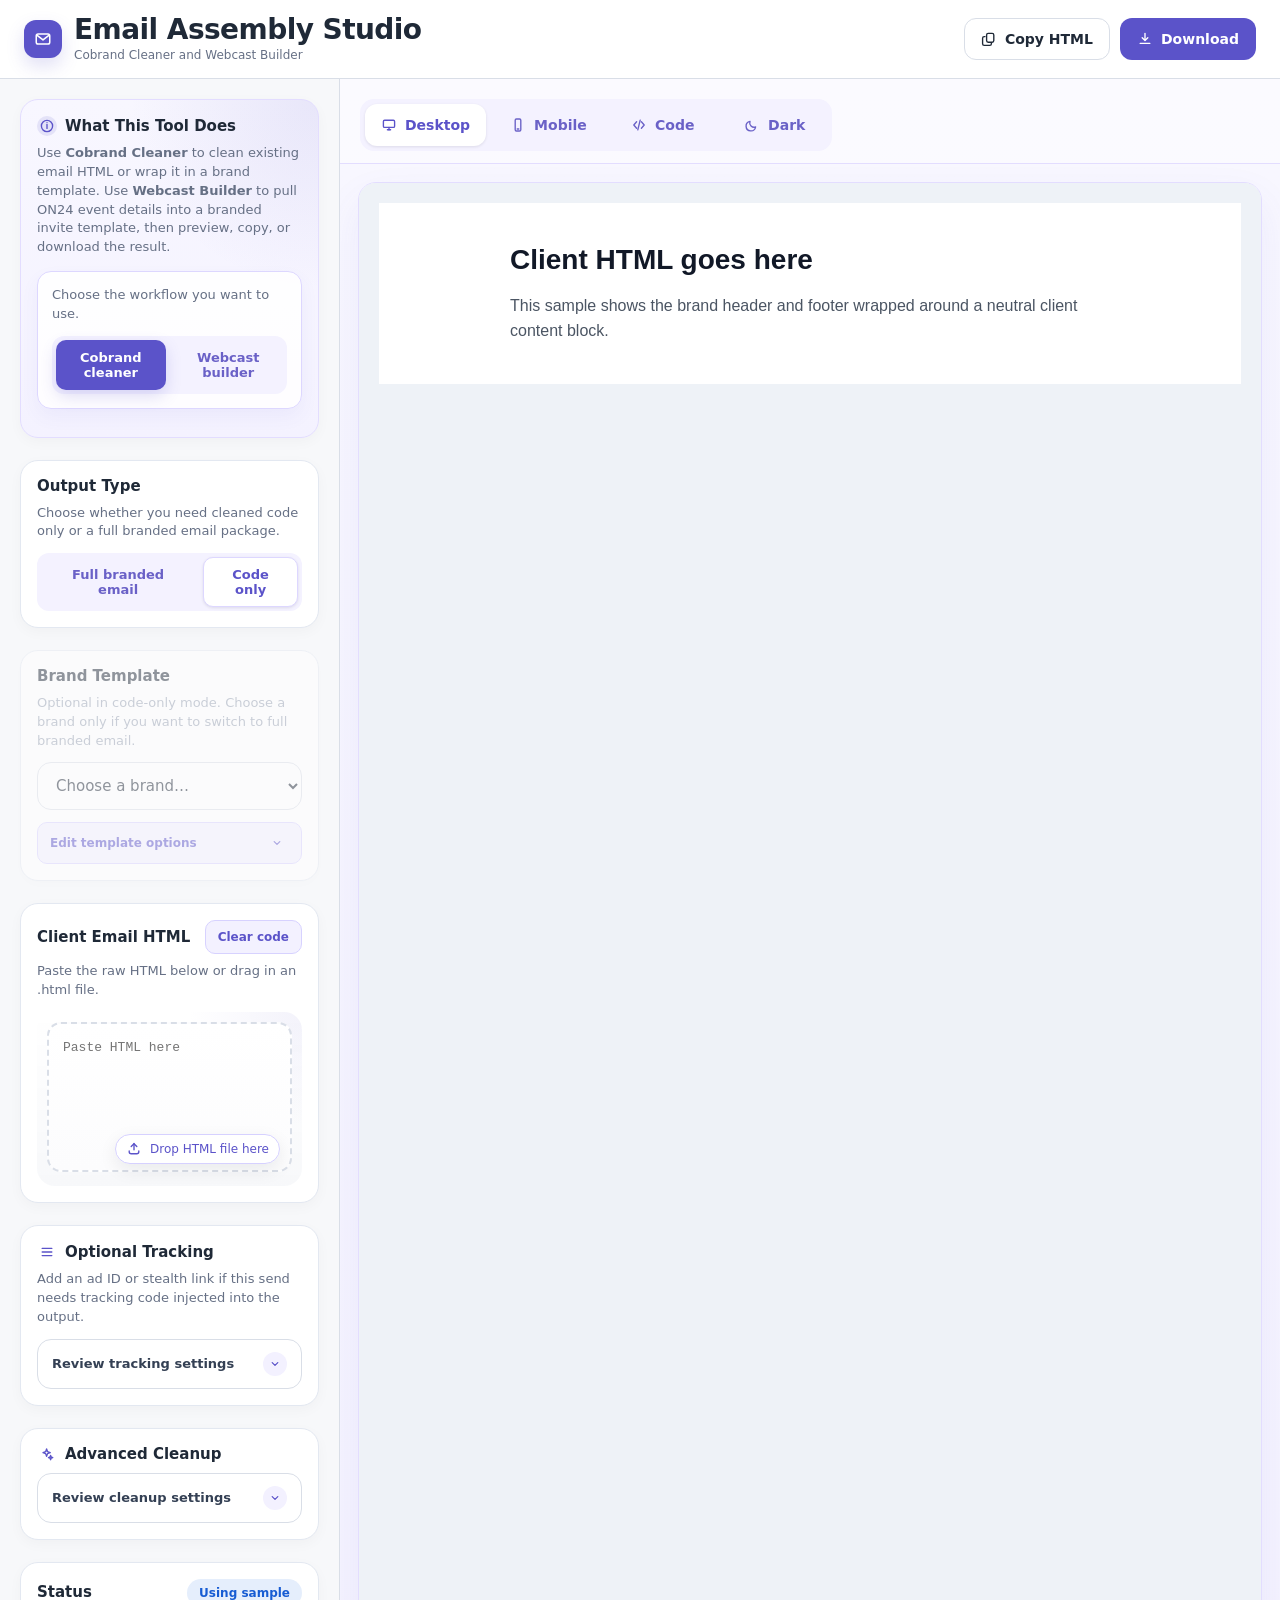
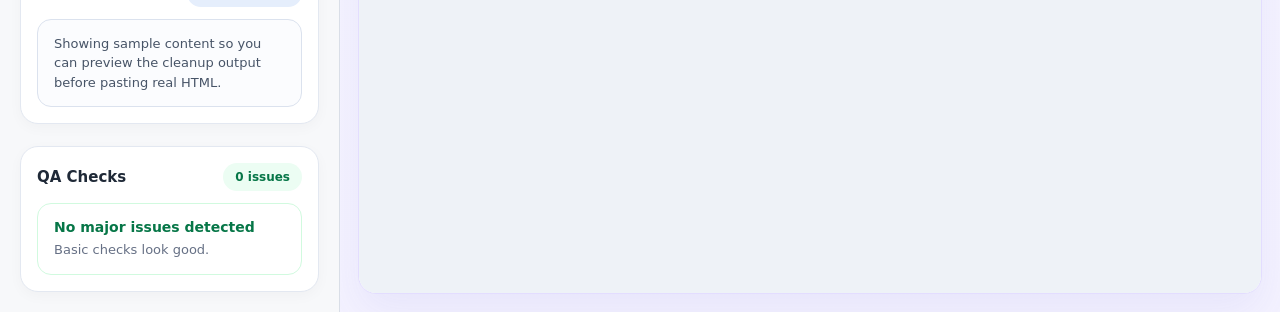
==== index.html @ d7eed2f3 "added new options for event templates and fixed some formatting issues" ====
<!DOCTYPE html>
<html lang="en">
<head>
  <meta charset="UTF-8">
  <meta name="viewport" content="width=device-width, initial-scale=1.0">
  <title>Email Assembly Studio</title>
  <link rel="stylesheet" href="styles.css">
  <script type="module" src="app.js"></script>
</head>
<body>

<div class="app">
  <header class="topbar">
    <div class="brandlockup">
      <div class="brandicon" aria-hidden="true">
        <svg viewBox="0 0 20 20" fill="none">
          <rect x="2.5" y="4.5" width="15" height="11" rx="2"></rect>
          <path d="M3.5 6l6.5 5 6.5-5"></path>
        </svg>
      </div>
      <div>
        <h1>Email Assembly Studio</h1>
        <p>Cobrand Cleaner and Webcast Builder</p>
      </div>
    </div>

    <div class="topbar-actions">
      <button id="copyBtn" class="btn ghost" type="button">
        <span class="btn-icon" aria-hidden="true">
          <svg viewBox="0 0 20 20" fill="none">
            <rect x="7" y="3" width="9" height="11" rx="2"></rect>
            <path d="M5 7H4a2 2 0 0 0-2 2v7a2 2 0 0 0 2 2h7a2 2 0 0 0 2-2v-1"></path>
          </svg>
        </span>
        <span class="btn-label">Copy HTML</span>
      </button>
      <button id="downloadBtn" class="btn primary" type="button">
        <span class="btn-icon" aria-hidden="true">
          <svg viewBox="0 0 20 20" fill="none">
            <path d="M10 3v8"></path>
            <path d="M6.5 8.5 10 12l3.5-3.5"></path>
            <path d="M4 15.5h12"></path>
          </svg>
        </span>
        <span class="btn-label">Download</span>
      </button>
    </div>
  </header>

  <main class="workspace">
    <aside class="sidebar">
<section class="sidebar-section intro-section">
  <div class="section-title intro-title">
    <span class="section-icon intro-icon" aria-hidden="true">
      <svg viewBox="0 0 20 20" fill="none">
        <circle cx="10" cy="10" r="7"></circle>
        <path d="M10 8v5"></path>
        <path d="M10 5.75h.01"></path>
      </svg>
    </span>
    <h2>What This Tool Does</h2>
  </div>
  <p>Use <strong>Cobrand Cleaner</strong> to clean existing email HTML or wrap it in a brand template. Use <strong>Webcast Builder</strong> to pull ON24 event details into a branded invite template, then preview, copy, or download the result.</p>
  <div class="workflow-panel workflow-panel-inline">
    <p>Choose the workflow you want to use.</p>
    <div class="mode-switch" id="builderModeSwitch">
      <button class="switch-btn active" data-builder-mode="cleaner" type="button">Cobrand cleaner</button>
      <button class="switch-btn" data-builder-mode="webcast" type="button">Webcast builder</button>
    </div>
  </div>
</section>

<section class="sidebar-section cleaner-only" id="outputTypeSection">
  <h2>Output Type</h2>
  <p>Choose whether you need cleaned code only or a full branded email package.</p>

<div class="mode-switch" id="outputModeSwitch">
  <button class="switch-btn" data-output-mode="full" type="button">Full branded email</button>
  <button class="switch-btn active" data-output-mode="fragment" type="button">Code only</button>
</div>
</section>

<section class="sidebar-section webcast-priority" id="brandSection">
  <h2>Brand Template</h2>
  <p id="brandHelperText">Only needed for full branded email. Pick the brand whose header and footer should wrap the client content.</p>
  <select id="brandSelect" class="select">
    <option value="">Choose a brand…</option>
  </select>

      <button id="toggleTemplateOptionsBtn" class="btn btn-subtle btn-small template-toggle" type="button" hidden aria-expanded="false">
    <span class="btn-label">Edit template options</span>
    <span class="disclosure-icon" aria-hidden="true">
      <svg viewBox="0 0 20 20" fill="none">
        <path d="m6 8 4 4 4-4"></path>
      </svg>
    </span>
  </button>

  <div id="templateControls" class="template-controls" hidden>
    <div class="section-head section-head-actions template-head">
      <p class="helper-note template-note">Optional: adjust the template background colors or hide the divider lines. These settings only affect full email mode.</p>
      <button id="resetTemplateOptionsBtn" class="btn btn-subtle btn-small" type="button">
        <span class="btn-icon" aria-hidden="true">
          <svg viewBox="0 0 20 20" fill="none">
            <path d="M16.5 10a6.5 6.5 0 1 1-1.9-4.6"></path>
            <path d="M13 2.5h3.5V6"></path>
          </svg>
        </span>
        <span class="btn-label">Reset</span>
      </button>
    </div>

    <div class="color-grid">
      <label class="field-card" for="headerBgColor">
        <span class="field-label">Header background</span>
        <span class="color-field">
          <input id="headerBgColor" class="color-input" type="color" value="#ffffff">
          <span id="headerBgValue" class="color-value">#FFFFFF</span>
        </span>
      </label>

      <label class="field-card" for="footerBgColor">
        <span class="field-label">Footer background</span>
        <span class="color-field">
          <input id="footerBgColor" class="color-input" type="color" value="#ffffff">
          <span id="footerBgValue" class="color-value">#FFFFFF</span>
        </span>
      </label>
    </div>

          <label class="toggle-card toggle-card-compact">
      <input id="toggleMatchFooterColor" type="checkbox">
      <span class="toggle-ui"></span>
      <span class="toggle-copy">
        <strong>Match Footer to Header</strong>
        <small>Uses the same background color for both areas so the template feels unified.</small>
      </span>
    </label>

    <label class="toggle-card toggle-card-compact">
      <input id="toggleShowDividers" type="checkbox" checked>
      <span class="toggle-ui"></span>
      <span class="toggle-copy">
        <strong>Show Divider Lines</strong>
        <small>Keeps the thin lines above or below the brand header and footer.</small>
      </span>
    </label>
  </div>
</section>

<section class="sidebar-section cleaner-only">
  <div class="section-head section-head-actions">
    <h2>Client Email HTML</h2>
    <button id="clearInputBtn" class="btn btn-subtle btn-small" type="button">
      <span class="btn-label">Clear code</span>
    </button>
  </div>
  <p>Paste the raw HTML below or drag in an .html file.</p>

  <div class="dropwrap" id="dropWrap">
    <textarea
      id="inputHtml"
      class="codebox inputbox"
      spellcheck="false"
      placeholder="Paste HTML here"
    ></textarea>
    <div class="dropnote" id="dropNote">
      <span class="dropnote-icon" aria-hidden="true">
        <svg viewBox="0 0 20 20" fill="none">
          <path d="M10 3v8"></path>
          <path d="M6.5 7 10 3.5 13.5 7"></path>
          <path d="M4 12.5v1A2.5 2.5 0 0 0 6.5 16h7A2.5 2.5 0 0 0 16 13.5v-1"></path>
        </svg>
      </span>
      <span>Drop HTML file here</span>
    </div>
  </div>
</section>

<section class="sidebar-section webcast-only" hidden>
  <div class="section-head section-head-actions">
    <h2>Webcast Source</h2>
  </div>
  <p>Paste an ON24 event URL and try fetch first. If browser fetch is blocked, paste the `EventServlet` JSON below instead.</p>

  <label class="stacked-field" for="webcastUrlInput">
    <span class="field-label">ON24 event URL</span>
    <input id="webcastUrlInput" class="text-input" type="url" placeholder="https://event.on24.com/wcc/r/...">
  </label>

  <div class="webcast-fetch-row">
    <button id="fetchWebcastBtn" class="btn btn-subtle btn-small" type="button">
      <span class="btn-label">Fetch</span>
    </button>
  </div>

  <details class="advanced-options">
    <summary>
      <span>Use EventServlet JSON fallback</span>
      <span class="disclosure-icon" aria-hidden="true">
        <svg viewBox="0 0 20 20" fill="none">
          <path d="m6 8 4 4 4-4"></path>
        </svg>
      </span>
    </summary>
    <p class="helper-note">Use this only if direct fetch from the ON24 URL is blocked.</p>
    <label class="stacked-field" for="webcastJsonInput">
      <span class="field-label">EventServlet JSON</span>
      <textarea id="webcastJsonInput" class="text-area" spellcheck="false" placeholder="Paste EventServlet JSON here if needed"></textarea>
    </label>
  </details>
</section>

<section class="sidebar-section webcast-only" hidden>
  <h2>Webcast Content</h2>
  <p>Fetch fills these in automatically. You can edit anything before export.</p>

  <label class="stacked-field" for="webcastEventType">
    <span class="field-label">Event label</span>
    <input id="webcastEventType" class="text-input" type="text" value="Webinar" placeholder="Webinar, On-demand, Ed Talk">
  </label>

  <label class="stacked-field" for="webcastHeadline">
    <span class="field-label">Headline</span>
    <input id="webcastHeadline" class="text-input" type="text" placeholder="Webcast headline">
  </label>

  <div class="two-up-fields">
    <label class="stacked-field" for="webcastDate">
      <span class="field-label">Date</span>
      <input id="webcastDate" class="text-input" type="text" placeholder="Wednesday, March 11, 2026">
    </label>
    <label class="stacked-field" for="webcastTime">
      <span class="field-label">Time</span>
      <input id="webcastTime" class="text-input" type="text" placeholder="11:00 AM ET">
    </label>
  </div>

  <label class="stacked-field" for="webcastDuration">
    <span class="field-label">Duration</span>
    <input id="webcastDuration" class="text-input" type="text" placeholder="1 hour">
  </label>

  <div class="stacked-field">
    <div class="field-head">
      <span class="field-label">Body HTML</span>
      <button id="openBodyEditorBtn" class="btn btn-subtle btn-small" type="button">
        <span class="btn-label">Open editor</span>
      </button>
    </div>
    <textarea id="webcastBody" class="text-area tall" spellcheck="false" placeholder="Event body HTML"></textarea>
  </div>

  <div class="two-up-fields">
    <label class="stacked-field" for="webcastSponsorLogo">
      <span class="field-label">Sponsor logo URL</span>
      <input id="webcastSponsorLogo" class="text-input" type="url" placeholder="https://...">
    </label>
    <label class="stacked-field" for="webcastSpeakerImage">
      <span class="field-label">Speaker image URL</span>
      <input id="webcastSpeakerImage" class="text-input" type="url" placeholder="https://...">
    </label>
  </div>

  <div class="two-up-fields">
    <label class="stacked-field" for="webcastSpeakerName">
      <span class="field-label">Speaker name</span>
      <input id="webcastSpeakerName" class="text-input" type="text" placeholder="Speaker name">
    </label>
    <label class="stacked-field" for="webcastSpeakerRole">
      <span class="field-label">Speaker title and company</span>
      <input id="webcastSpeakerRole" class="text-input" type="text" placeholder="Title, Company">
    </label>
  </div>

  <div class="two-up-fields">
    <label class="stacked-field" for="webcastCtaUrl">
      <span class="field-label">CTA URL</span>
      <input id="webcastCtaUrl" class="text-input" type="url" placeholder="Registration or landing page URL">
    </label>
    <label class="stacked-field" for="webcastCtaLabel">
      <span class="field-label">CTA label</span>
      <input id="webcastCtaLabel" class="text-input" type="text" value="Register now">
    </label>
  </div>
</section>

<section class="sidebar-section">
  <div class="section-title">
    <span class="section-icon" aria-hidden="true">
      <svg viewBox="0 0 20 20" fill="none">
        <path d="M4 5.5h12"></path>
        <path d="M4 10h12"></path>
        <path d="M4 14.5h12"></path>
      </svg>
    </span>
    <h2>Optional Tracking</h2>
  </div>
  <p>Add an ad ID or stealth link if this send needs tracking code injected into the output.</p>

  <details class="advanced-options">
    <summary>
      <span>Review tracking settings</span>
      <span class="disclosure-icon" aria-hidden="true">
        <svg viewBox="0 0 20 20" fill="none">
          <path d="m6 8 4 4 4-4"></path>
        </svg>
      </span>
    </summary>
    <p class="helper-note">If a supported brand is selected and the stealth link field is blank, the tool will use that brand’s default stealth link automatically.</p>

    <label class="stacked-field cleaner-only" for="adIdInput">
      <span class="field-label">Ad ID</span>
      <input id="adIdInput" class="text-input" type="text" inputmode="numeric" placeholder="Example: 1696">
    </label>

    <label class="stacked-field" for="stealthLinkInput">
      <span class="field-label">Stealth link</span>
      <input id="stealthLinkInput" class="text-input" type="url" placeholder="Optional brand stealth URL">
    </label>

    <p id="stealthHelperText" class="helper-note compact-note">No default stealth link is available for the current selection.</p>
  </details>
</section>

      <section class="sidebar-section cleaner-only">
        <div class="section-title">
          <span class="section-icon" aria-hidden="true">
            <svg viewBox="0 0 20 20" fill="none">
              <path d="m9.5 2.5 1.2 3.4 3.3 1.2-3.3 1.2-1.2 3.4-1.2-3.4-3.3-1.2 3.3-1.2z"></path>
              <path d="m14.5 10.5.7 2 2 .7-2 .7-.7 2-.7-2-2-.7 2-.7z"></path>
            </svg>
          </span>
          <h2>Advanced Cleanup</h2>
        </div>
        <details class="advanced-options">
          <summary>
            <span>Review cleanup settings</span>
            <span class="disclosure-icon" aria-hidden="true">
              <svg viewBox="0 0 20 20" fill="none">
                <path d="m6 8 4 4 4-4"></path>
              </svg>
            </span>
          </summary>
          <p class="helper-note">For most cleanups, leave these on. Turn one off only if the original email loses styling or content you want to keep.</p>

<label class="toggle-card">
  <input id="toggleKeepStyles" type="checkbox" checked>
  <span class="toggle-ui"></span>
  <span class="toggle-copy">
    <strong>Keep style blocks</strong>
    <small>Preserves embedded style tags and email-safe head CSS for responsive source HTML.</small>
  </span>
</label>

<label class="toggle-card">
  <input id="toggleRemovePreview" type="checkbox" checked>
  <span class="toggle-ui"></span>
  <span class="toggle-copy">
    <strong>Remove hidden preheader</strong>
    <small>Strips hidden preview text so your ESP can set its own. Visible content is not touched.</small>
  </span>
</label>

<label class="toggle-card">
  <input id="toggleRemoveTitle" type="checkbox" checked>
  <span class="toggle-ui"></span>
  <span class="toggle-copy">
    <strong>Remove title tag</strong>
    <small>Removes the page title because your ESP handles the subject line.</small>
  </span>
</label>

<label class="toggle-card">
  <input id="toggleRemoveScripts" type="checkbox" checked>
  <span class="toggle-ui"></span>
  <span class="toggle-copy">
    <strong>Remove scripts</strong>
    <small>Removes JavaScript and similar web-only code that email clients do not support.</small>
  </span>
</label>
        </details>
      </section>

      <section class="sidebar-section status-section">
        <div class="section-head">
          <h2>Status</h2>
          <span id="statusPill" class="status-pill">Ready</span>
        </div>
        <div id="statusMessage" class="status-card">
          Paste client HTML to begin.
        </div>
      </section>

      <section class="sidebar-section qa-section">
        <div class="section-head">
          <h2>QA Checks</h2>
          <span id="qaCount" class="qa-pill">0 issues</span>
        </div>
        <div id="qaReport" class="qa-list">
          <div class="qa-item ok">
            <div class="qa-title">Checks will appear here</div>
            <div class="qa-text">Once output is generated, this panel will flag email compatibility and size issues.</div>
          </div>
        </div>
      </section>
    </aside>

    <section class="mainpanel">
  <div class="preview-toolbar">
    <div class="preview-modes">
      <button class="mode-btn active" data-preview-mode="desktop" type="button">
        <span class="mode-icon" aria-hidden="true">
          <svg viewBox="0 0 20 20" fill="none">
            <rect x="3" y="4" width="14" height="9" rx="1.5"></rect>
            <path d="M8 16h4"></path>
            <path d="M10 13v3"></path>
          </svg>
        </span>
        <span>Desktop</span>
      </button>
      <button class="mode-btn" data-preview-mode="mobile" type="button">
        <span class="mode-icon" aria-hidden="true">
          <svg viewBox="0 0 20 20" fill="none">
            <rect x="6.5" y="2.5" width="7" height="15" rx="1.5"></rect>
            <path d="M9 15h2"></path>
          </svg>
        </span>
        <span>Mobile</span>
      </button>
      <button class="mode-btn" data-preview-mode="code" type="button">
        <span class="mode-icon" aria-hidden="true">
          <svg viewBox="0 0 20 20" fill="none">
            <path d="M7 6 3.5 10 7 14"></path>
            <path d="m13 6 3.5 4-3.5 4"></path>
            <path d="m11.5 4-3 12"></path>
          </svg>
        </span>
        <span>Code</span>
      </button>
      <button class="mode-btn" data-preview-mode="dark" type="button">
        <span class="mode-icon" aria-hidden="true">
          <svg viewBox="0 0 20 20" fill="none">
            <path d="M14.5 12.5A5.5 5.5 0 0 1 7.5 5.5a6 6 0 1 0 7 7z"></path>
          </svg>
        </span>
        <span>Dark</span>
      </button>
    </div>
  </div>

  <div class="preview-shell">
    <div id="previewPane" class="view-pane active">
      <iframe id="previewFrame" title="Email preview"></iframe>
    </div>

    <div id="codePane" class="view-pane code-pane">
      <textarea id="codeOutputInner" class="pretty-code pretty-code-area" spellcheck="false" readonly></textarea>
    </div>
  </div>
</section>
  </main>
</div>

<dialog id="bodyEditorDialog" class="editor-dialog">
  <form method="dialog" class="editor-dialog-card">
    <div class="editor-dialog-head">
      <div>
        <h2>Edit Body Content</h2>
        <p>Use the visual editor for quick formatting, or switch to source when needed.</p>
      </div>
      <button id="closeBodyEditorBtn" class="btn btn-subtle btn-small" type="button">
        <span class="btn-label">Close</span>
      </button>
    </div>

    <div class="editor-toolbar">
      <button class="editor-tool" type="button" data-editor-action="bold">Bold</button>
      <button class="editor-tool" type="button" data-editor-action="italic">Italic</button>
      <button class="editor-tool" type="button" data-editor-action="insertUnorderedList">Bullets</button>
      <button class="editor-tool" type="button" data-editor-action="formatBlock" data-editor-value="p">Paragraph</button>
      <button class="editor-tool" type="button" data-editor-action="createLink">Link</button>
      <button id="toggleBodySourceBtn" class="editor-tool" type="button">Source</button>
    </div>

    <div id="bodyEditorSurface" class="editor-surface" contenteditable="true"></div>
    <textarea id="bodyEditorSource" class="editor-source" spellcheck="false" hidden></textarea>

    <div class="editor-dialog-actions">
      <button id="cancelBodyEditorBtn" class="btn ghost" type="button">Cancel</button>
      <button id="saveBodyEditorBtn" class="btn primary" type="button">Apply changes</button>
    </div>
  </form>
</dialog>

</body>
</html>
---- styles.css ----
:root{
  --bg:#f4f6f8;
  --panel:#ffffff;
  --text:#1f2937;
  --muted:#667085;
  --line:#d9dee7;
  --line-dark:#c9d1dc;
  --primary:#5b53c9;
  --primary-dark:#4b44af;
  --primary-soft:#f3f1ff;
  --danger:#dc2626;
  --success:#067647;
  --radius:16px;
  --shadow:0 10px 24px rgba(16,24,40,.06);
  --sans:Inter,ui-sans-serif,system-ui,-apple-system,Segoe UI,Roboto,Helvetica,Arial,sans-serif;
  --mono:ui-monospace,SFMono-Regular,Menlo,Monaco,Consolas,"Liberation Mono","Courier New",monospace;
}

*{box-sizing:border-box}

html,body{
  margin:0;
  padding:0;
  background:var(--bg);
  color:var(--text);
  font-family:var(--sans);
}

body{
  min-height:100vh;
}

button,
input,
select,
textarea{
  font:inherit;
}

.app{
  min-height:100vh;
}

.topbar{
  display:flex;
  align-items:center;
  justify-content:space-between;
  gap:16px;
  padding:16px 24px;
  background:#fff;
  border-bottom:1px solid var(--line);
  flex-wrap:wrap;
}

.brandlockup{
  display:flex;
  align-items:center;
  gap:12px;
}

.brandicon{
  width:38px;
  height:38px;
  border-radius:12px;
  display:flex;
  align-items:center;
  justify-content:center;
  background:var(--primary);
  color:#fff;
  box-shadow:0 8px 18px rgba(91,83,201,.18);
}

.brandicon svg{
  width:18px;
  height:18px;
  stroke:currentColor;
  stroke-width:1.7;
  stroke-linecap:round;
  stroke-linejoin:round;
}

.brandlockup h1{
  margin:0;
  font-size:28px;
  line-height:1;
  letter-spacing:-.02em;
}

.brandlockup p{
  margin:4px 0 0;
  font-size:12px;
  color:var(--muted);
}

.topbar-actions{
  display:flex;
  gap:10px;
  margin-left:auto;
}

.btn{
  appearance:none;
  border:1px solid var(--line);
  background:#fff;
  color:var(--text);
  display:inline-flex;
  align-items:center;
  justify-content:center;
  gap:8px;
  border-radius:12px;
  padding:12px 16px;
  font-size:14px;
  font-weight:600;
  line-height:1;
  cursor:pointer;
  transition:.18s ease;
}

.btn:hover{
  border-color:var(--line-dark);
  box-shadow:0 6px 16px rgba(16,24,40,.06);
}

.btn.primary{
  border-color:transparent;
  background:var(--primary);
  color:#fff;
}

.btn.primary:hover{
  background:var(--primary-dark);
}

.btn.btn-subtle{
  border-color:#d7d2ff;
  background:#f3f1ff;
  color:var(--primary);
}

.btn.btn-subtle:hover{
  border-color:#c1b8ff;
  background:#ece9ff;
}

.btn.btn-small{
  min-height:34px;
  padding:8px 12px;
  font-size:12px;
  border-radius:10px;
}

.btn-icon,
.mode-icon,
.dropnote-icon{
  display:inline-flex;
  align-items:center;
  justify-content:center;
  flex:0 0 auto;
}

.btn-icon svg,
.mode-icon svg,
.dropnote-icon svg{
  width:16px;
  height:16px;
  stroke:currentColor;
  stroke-width:1.7;
  stroke-linecap:round;
  stroke-linejoin:round;
}

.btn-label{
  white-space:nowrap;
}

.workspace{
  display:grid;
  grid-template-columns:340px minmax(0,1fr);
  min-height:calc(100vh - 96px);
}

.sidebar{
  padding:20px;
  border-right:1px solid var(--line);
  background:#f7f8fa;
  overflow:auto;
}

.sidebar-section{
  padding:16px;
  border:1px solid #e3e8f1;
  border-radius:18px;
  background:#ffffff;
  box-shadow:0 4px 14px rgba(16,24,40,.03);
}

.sidebar-section + .sidebar-section{
  margin-top:22px;
}

.workflow-panel .mode-switch{
  width:100%;
}

.workflow-panel .switch-btn{
  flex:1 1 50%;
}

.workflow-panel-inline{
  margin:14px 0 12px;
  padding:14px;
  border:1px solid #ddd7ff;
  border-radius:14px;
  background:rgba(255,255,255,.88);
  box-shadow:0 8px 18px rgba(91,83,201,.06);
  position:relative;
  z-index:2;
}

.workflow-panel-inline p{
  margin:0 0 10px;
}

.intro-section{
  background:
    radial-gradient(circle at top right, rgba(91,83,201,.10), transparent 42%),
    linear-gradient(180deg, #f8f7ff 0%, #f4f2ff 100%);
  border-color:#e3ddff;
}

.intro-title{
  margin-bottom:8px;
}

.intro-icon{
  width:24px;
  height:24px;
  border-radius:999px;
  background:rgba(91,83,201,.12);
  color:var(--primary);
}

.sidebar-section h2{
  margin:0 0 8px;
  font-size:15px;
  font-weight:600;
  line-height:1.25;
}

.sidebar-section p{
  margin:0 0 12px;
  color:var(--muted);
  font-size:13px;
  line-height:1.45;
}

.quick-steps{
  margin:0 0 12px;
  padding-left:18px;
  color:#475467;
  font-size:13px;
  line-height:1.5;
}

.quick-steps li + li{
  margin-top:4px;
}

.more-info,
.advanced-options{
  border:1px solid var(--line);
  border-radius:14px;
  background:#fff;
}

.more-info summary,
.advanced-options summary{
  padding:12px 14px;
  list-style:none;
  cursor:pointer;
  display:flex;
  align-items:center;
  justify-content:space-between;
  gap:12px;
  font-size:13px;
  font-weight:600;
  color:#344054;
}

.more-info summary::-webkit-details-marker,
.advanced-options summary::-webkit-details-marker{
  display:none;
}

.more-info p{
  margin:0;
  padding:0 14px 14px;
}

.disclosure-icon{
  display:inline-flex;
  align-items:center;
  justify-content:center;
  width:24px;
  height:24px;
  border-radius:999px;
  background:#f3f1ff;
  color:var(--primary);
  transition:transform .18s ease, background .18s ease, color .18s ease;
}

.disclosure-icon svg{
  width:14px;
  height:14px;
  stroke:currentColor;
  stroke-width:1.8;
  stroke-linecap:round;
  stroke-linejoin:round;
}

.more-info[open] .disclosure-icon,
.advanced-options[open] .disclosure-icon{
  transform:rotate(180deg);
  background:#e7e3ff;
  color:var(--primary-dark);
}

.advanced-options{
  overflow:hidden;
}

.advanced-options[open]{
  padding-bottom:14px;
}

.advanced-options .helper-note{
  margin:0 14px 12px;
}

.advanced-options .toggle-card{
  margin:0 14px;
}

.advanced-options .toggle-card + .toggle-card{
  margin-top:10px;
}

.stacked-field{
  display:block;
  margin:0 14px 12px;
}

.field-head{
  display:flex;
  align-items:center;
  justify-content:space-between;
  gap:12px;
  margin-bottom:6px;
}

.stacked-field .field-label{
  display:block;
}

.webcast-fetch-row{
  display:flex;
  justify-content:flex-end;
  margin:0 14px 12px;
}

.text-input{
  width:100%;
  min-height:56px;
  padding:0 18px;
  border:1px solid var(--line);
  border-radius:12px;
  background:#fff;
  color:var(--text);
  outline:none;
  font-size:15px;
}

.text-input:focus{
  border-color:#cfd3ff;
  box-shadow:0 0 0 4px rgba(91,83,201,.09);
}

.text-area{
  width:100%;
  min-height:160px;
  padding:18px;
  border:1px solid var(--line);
  border-radius:12px;
  background:#fff;
  color:var(--text);
  outline:none;
  resize:vertical;
  font-family:var(--mono);
  font-size:15px;
  line-height:1.5;
}

.text-area.tall{
  min-height:240px;
}

.text-area:focus{
  border-color:#cfd3ff;
  box-shadow:0 0 0 4px rgba(91,83,201,.09);
}

.two-up-fields{
  display:grid;
  grid-template-columns:1fr;
  gap:10px;
}

.app.is-webcast .cleaner-only,
.app.is-cleaner .webcast-only{
  display:none !important;
}

.compact-note{
  margin:0 14px !important;
}

.inputbox{
  width:100%;
  height:150px;
  border:2px dashed var(--line);
  border-radius:14px;
  background:linear-gradient(180deg,#ffffff 0%,#fcfcfd 100%);
  padding:14px;
  resize:none;
  outline:none;
  color:#475467;
  font-family:var(--mono);
  font-size:13px;
  line-height:1.5;
  transition:border-color .18s ease, box-shadow .18s ease, background .18s ease;
}

.inputbox:focus,
.select:focus{
  border-color:#cfd3ff;
  box-shadow:0 0 0 4px rgba(91,83,201,.09);
}

.select{
  width:100%;
  height:48px;
  border:1px solid var(--line);
  border-radius:14px;
  background:#fff;
  padding:0 24px 0 14px;
  outline:none;
  font-size:15px;
  color:var(--text);
}

.template-controls{
  margin-top:12px;
}

.template-toggle{
  margin-top:12px;
  width:100%;
  justify-content:space-between;
  padding-right:10px;
}

.template-toggle .disclosure-icon{
  flex:0 0 auto;
}

.template-toggle.is-open .disclosure-icon{
  transform:rotate(180deg);
  background:#e0e7ff;
  color:var(--primary-dark);
}

.template-head{
  align-items:flex-start;
  margin-bottom:12px;
}

.template-note{
  margin:0;
  flex:1 1 auto;
}

.color-grid{
  display:grid;
  gap:10px;
}

.field-card{
  display:flex;
  align-items:center;
  justify-content:space-between;
  gap:12px;
  padding:12px 14px;
  border:1px solid var(--line);
  border-radius:14px;
  background:#fff;
}

.field-card.is-disabled{
  opacity:.55;
}

.field-label{
  font-size:13px;
  font-weight:600;
  color:var(--text);
}

.color-field{
  display:inline-flex;
  align-items:center;
  gap:10px;
}

.color-input{
  width:36px;
  height:28px;
  border:1px solid var(--line);
  border-radius:8px;
  padding:0;
  background:#fff;
  cursor:pointer;
}

.color-input:disabled{
  cursor:not-allowed;
}

.color-input::-webkit-color-swatch-wrapper{
  padding:2px;
}

.color-input::-webkit-color-swatch{
  border:0;
  border-radius:6px;
}

.color-value{
  min-width:68px;
  font-family:var(--mono);
  font-size:12px;
  color:var(--muted);
  text-transform:uppercase;
}

.toggle-card{
  display:grid;
  grid-template-columns:40px 1fr;
  gap:10px;
  align-items:flex-start;
  padding:14px;
  border:1px solid var(--line);
  border-radius:14px;
  background:#fff;
  cursor:pointer;
}

.toggle-card + .toggle-card{
  margin-top:10px;
}

.toggle-card-compact{
  margin-top:10px;
}

.toggle-card input{
  position:absolute;
  opacity:0;
  pointer-events:none;
}

.toggle-ui{
  position:relative;
  width:42px;
  height:24px;
  border-radius:999px;
  background:#d0d5dd;
  transition:.18s ease;
  margin-top:2px;
}

.toggle-ui::after{
  content:"";
  position:absolute;
  top:2px;
  left:2px;
  width:20px;
  height:20px;
  border-radius:50%;
  background:#fff;
  box-shadow:0 1px 2px rgba(16,24,40,.18);
  transition:.18s ease;
}

.toggle-card input:checked + .toggle-ui{
  background:var(--primary);
}

.toggle-card input:checked + .toggle-ui::after{
  left:20px;
}

.toggle-copy strong{
  display:block;
  font-size:14px;
  font-weight:600;
  line-height:1.3;
}

.toggle-copy small{
  display:block;
  margin-top:3px;
  color:var(--muted);
  font-size:12px;
  line-height:1.35;
}

.section-head{
  display:flex;
  align-items:center;
  justify-content:space-between;
  gap:12px;
  margin-bottom:12px;
}

.section-head h2{
  margin:0;
}

.section-head-actions{
  margin-bottom:8px;
}

.section-title{
  display:flex;
  align-items:center;
  gap:8px;
  margin-bottom:8px;
}

.section-title h2{
  margin:0;
}

.section-icon{
  display:inline-flex;
  align-items:center;
  justify-content:center;
  width:20px;
  height:20px;
  color:var(--primary);
}

.section-icon svg{
  width:16px;
  height:16px;
  stroke:currentColor;
  stroke-width:1.7;
  stroke-linecap:round;
  stroke-linejoin:round;
}

.helper-note{
  margin:0 0 12px;
  padding:10px 12px;
  border:1px solid #e3ddff;
  border-radius:12px;
  background:#f7f5ff;
  color:#5b50b6;
  font-size:12px;
  line-height:1.5;
}

.qa-pill{
  display:inline-flex;
  align-items:center;
  justify-content:center;
  min-height:28px;
  padding:0 12px;
  border-radius:999px;
  background:#f2f4f7;
  color:#667085;
  font-size:12px;
  font-weight:600;
}

.status-pill{
  display:inline-flex;
  align-items:center;
  justify-content:center;
  min-height:28px;
  padding:0 12px;
  border-radius:999px;
  background:#e5eefc;
  color:#175cd3;
  font-size:12px;
  font-weight:600;
}

.status-pill.ok{
  background:#ecfdf3;
  color:#067647;
}

.status-pill.warn{
  background:#fff1f3;
  color:#c01048;
}

.status-card{
  padding:14px 16px;
  border:1px solid #dbe2ee;
  border-radius:14px;
  background:#fff;
  color:#475467;
  font-size:13px;
  line-height:1.5;
}

.status-card.ok{
  border-color:#d1fadf;
  background:#f6fef9;
}

.status-card.warn{
  border-color:#fecdd3;
  background:#fff7f8;
}

.status-card.info{
  border-color:#dbe2ee;
  background:#fbfcfe;
}

.qa-pill.high{
  background:#fee4e2;
  color:#d92d20;
}

.qa-pill.ok{
  background:#ecfdf3;
  color:#067647;
}

.qa-list{
  display:flex;
  flex-direction:column;
  gap:10px;
}

.qa-item{
  border:1px solid var(--line);
  border-radius:14px;
  background:#fff;
  padding:14px 16px;
}

.qa-item.warn{
  border-color:#fecdca;
}

.qa-item.ok{
  border-color:#d1fadf;
}

.qa-title{
  font-size:14px;
  font-weight:600;
  line-height:1.35;
}

.qa-item.warn .qa-title{
  color:var(--danger);
}

.qa-item.ok .qa-title{
  color:var(--success);
}

.qa-text{
  margin-top:4px;
  color:var(--muted);
  font-size:13px;
  line-height:1.45;
}

.mainpanel{
  display:flex;
  flex-direction:column;
  min-width:0;
  min-height:0;
  height:100%;
  background:linear-gradient(180deg,#f8f7ff 0%,#f4f2ff 100%);
}

.preview-toolbar{
  display:flex;
  align-items:center;
  justify-content:flex-start;
  padding:20px 20px 12px;
  border-bottom:1px solid #e3ddff;
  background:rgba(255,255,255,.38);
}

.preview-modes{
  display:inline-flex;
  gap:8px;
  background:#f4f2ff;
  border-radius:14px;
  padding:5px;
}

.mode-switch{
  display:inline-flex;
  gap:8px;
  background:#f4f2ff;
  border-radius:12px;
  padding:4px;
  position:relative;
  z-index:1;
}

.switch-btn{
  appearance:none;
  border:0;
  background:transparent;
  color:#6a61c7;
  border-radius:10px;
  padding:9px 12px;
  font-size:13px;
  font-weight:600;
  cursor:pointer;
  pointer-events:auto;
  position:relative;
  z-index:1;
}

.switch-btn.active{
  background:#ffffff;
  color:var(--primary);
  box-shadow:0 1px 3px rgba(16,24,40,.10);
  border:1px solid #ddd7ff;
}

.workflow-panel .switch-btn.active{
  background:var(--primary);
  color:#ffffff;
  border-color:transparent;
  box-shadow:0 6px 16px rgba(91,83,201,.20);
}

.dropwrap{
  position:relative;
  border-radius:18px;
  background:
    radial-gradient(circle at top right, rgba(91,83,201,.07), transparent 36%),
    linear-gradient(180deg, rgba(255,255,255,.95), rgba(247,248,250,.98));
  padding:10px;
  transition:transform .18s ease, box-shadow .18s ease, background .18s ease;
}

.section-head + p{
  margin-top:0;
}

.dropwrap:hover .inputbox,
.dropwrap:focus-within .inputbox{
  border-color:#b8c1d4;
  background:#fff;
}

.dropwrap:hover{
  box-shadow:0 10px 24px rgba(16,24,40,.04);
}

.dropwrap.dragover .inputbox{
  border-color:var(--primary);
  box-shadow:0 0 0 4px rgba(91,83,201,.10);
  background:#f7f7ff;
}

.dropwrap.dragover{
  transform:translateY(-1px);
  box-shadow:0 14px 28px rgba(91,83,201,.10);
}

.dropnote{
  position:absolute;
  right:22px;
  bottom:22px;
  display:inline-flex;
  align-items:center;
  gap:8px;
  font-size:12px;
  color:var(--primary);
  background:rgba(255,255,255,.96);
  border:1px solid #d6d1ff;
  border-radius:999px;
  padding:6px 10px;
  pointer-events:none;
  box-shadow:0 6px 18px rgba(16,24,40,.08);
}

.dropwrap.dragover .dropnote{
  color:var(--primary);
  border-color:#d5d0ff;
  background:#fff;
}

.view-pane{
  display:none;
  flex:1 1 auto;
  width:100%;
  height:100%;
  min-height:0;
  min-width:0;
}

.view-pane.active{
  display:flex;
  flex:1 1 auto;
  min-width:0;
  min-height:0;
}

.code-pane{
  flex:1 1 auto;
  height:100%;
  min-height:0;
}

.pretty-code{
  margin:0;
  width:100%;
  height:100%;
  min-height:520px;
  overflow:auto;
  border:1px solid var(--line);
  border-radius:18px;
  background:#0f172a;
  color:#e5e7eb;
  padding:22px;
  box-shadow:var(--shadow);
  font-family:var(--mono);
  font-size:13px;
  line-height:1.6;
  white-space:pre;
}

.pretty-code-area{
  width:100%;
  min-height:0;
  resize:none;
  outline:none;
  white-space:pre;
  overflow:auto;
}

.is-fragment #brandSection{
  opacity:.48;
}

.is-fragment #brandSection select,
.is-fragment #brandSection button,
.is-fragment #brandSection input{
  pointer-events:none;
}

.is-fragment #brandHelperText{
  color:#98a2b3;
}

.btn.is-disabled,
.btn:disabled{
  opacity:.45;
  cursor:not-allowed;
  pointer-events:none;
  box-shadow:none;
}



.mode-btn{
  appearance:none;
  border:0;
  background:transparent;
  color:#6a61c7;
  display:inline-flex;
  align-items:center;
  justify-content:center;
  gap:8px;
  min-height:42px;
  min-width:104px;
  border-radius:12px;
  padding:10px 16px;
  font-size:14px;
  font-weight:600;
  cursor:pointer;
}

.mode-btn.active{
  background:#fff;
  color:var(--primary);
  box-shadow:0 1px 3px rgba(16,24,40,.10);
}

.mode-btn[data-preview-mode="dark"].active{
  background:#111827;
  color:#f8fafc;
}

.preview-shell{
  flex:1 1 auto;
  min-height:0;
  min-width:0;
  height:100%;
  display:flex;
  align-items:stretch;
  padding:18px;
  background:linear-gradient(180deg,#f8f7ff 0%,#f4f2ff 100%);
  overflow:auto;
}

#previewPane,
#codePane{
  flex:1 1 auto;
  width:100%;
  min-width:0;
  min-height:0;
}

#previewPane.active,
#codePane.active{
  display:flex;
  flex:1 1 auto;
  align-items:stretch;
}

#previewFrame{
  flex:1 1 auto;
  width:100%;
  height:100%;
  min-height:680px;
  min-width:0;
  border:1px solid #e3ddff;
  border-radius:18px;
  background:#fff;
  display:block;
  box-shadow:0 18px 40px rgba(91,83,201,.08);
}

#previewFrame.is-mobile{
  width:min(420px,100%);
  margin:0 auto;
  flex:0 0 auto;
}

#previewFrame.is-dark{
  background:#0b1220;
  border-color:#1f2937;
}

.editor-dialog{
  width:min(920px, calc(100vw - 32px));
  max-width:920px;
  border:0;
  padding:0;
  border-radius:22px;
  background:transparent;
  box-shadow:none;
}

.editor-dialog:not([open]){
  display:none;
  pointer-events:none;
}

.editor-dialog[open]{
  pointer-events:auto;
}

.editor-dialog::backdrop{
  background:rgba(15,23,42,.42);
  backdrop-filter:blur(4px);
}

.editor-dialog-card{
  display:flex;
  flex-direction:column;
  gap:16px;
  margin:0;
  padding:22px;
  border:1px solid #e3ddff;
  border-radius:22px;
  background:#ffffff;
  box-shadow:0 30px 70px rgba(17,24,39,.22);
}

.editor-dialog-head{
  display:flex;
  align-items:flex-start;
  justify-content:space-between;
  gap:16px;
}

.editor-dialog-head h2{
  margin:0 0 6px;
  font-size:20px;
  line-height:1.15;
}

.editor-dialog-head p{
  margin:0;
  color:var(--muted);
  font-size:13px;
  line-height:1.5;
}

.editor-toolbar{
  display:flex;
  flex-wrap:wrap;
  gap:8px;
  padding:12px;
  border:1px solid #e3ddff;
  border-radius:16px;
  background:#faf9ff;
}

.editor-tool{
  appearance:none;
  border:1px solid #d7d2ff;
  background:#f3f1ff;
  color:var(--primary);
  border-radius:10px;
  padding:9px 12px;
  font-size:13px;
  font-weight:600;
  cursor:pointer;
}

.editor-tool:hover{
  background:#ece9ff;
}

.editor-surface,
.editor-source{
  width:100%;
  min-height:420px;
  padding:18px;
  border:1px solid var(--line);
  border-radius:18px;
  background:#ffffff;
  color:var(--text);
  overflow:auto;
}

.editor-surface{
  font-family:var(--sans);
  font-size:15px;
  line-height:1.7;
  outline:none;
}

.editor-surface img{
  max-width:100%;
  height:auto;
}

.editor-source{
  resize:vertical;
  font-family:var(--mono);
  font-size:14px;
  line-height:1.6;
  outline:none;
}

.editor-surface:focus,
.editor-source:focus{
  border-color:#cfd3ff;
  box-shadow:0 0 0 4px rgba(91,83,201,.09);
}

.editor-dialog-actions{
  display:flex;
  justify-content:flex-end;
  gap:10px;
}

.sidebar::-webkit-scrollbar,
.preview-shell::-webkit-scrollbar{
  width:10px;
  height:10px;
}

.sidebar::-webkit-scrollbar-thumb,
.preview-shell::-webkit-scrollbar-thumb{
  background:#cfd6e4;
  border-radius:999px;
}

.sidebar::-webkit-scrollbar-track,
.preview-shell::-webkit-scrollbar-track{
  background:transparent;
}

@media (max-width: 1100px){
  .workspace{
    grid-template-columns:1fr;
  }

  .sidebar{
    border-right:0;
    border-bottom:1px solid var(--line);
  }
}

@media (max-width: 700px){
  .topbar{
    padding:16px;
    flex-direction:column;
    align-items:flex-start;
  }

  .topbar-actions{
    width:100%;
    margin-left:0;
  }

  .topbar-actions .btn{
    flex:1 1 auto;
  }

  .sidebar{
    padding:16px;
  }

  .sidebar-section{
    padding:14px;
  }

  .preview-toolbar{
    padding:16px 14px 10px;
  }

  .preview-modes{
    width:100%;
    flex-wrap:wrap;
  }

  .mode-btn{
    flex:1 1 calc(50% - 8px);
    min-width:0;
  }

  .preview-shell{
    padding:14px;
  }

  #previewFrame{
    min-height:520px;
  }

  .editor-dialog{
    width:calc(100vw - 20px);
  }

  .editor-dialog-card{
    padding:18px;
  }

  .editor-dialog-head{
    flex-direction:column;
  }

  .two-up-fields{
    grid-template-columns:1fr;
  }
}
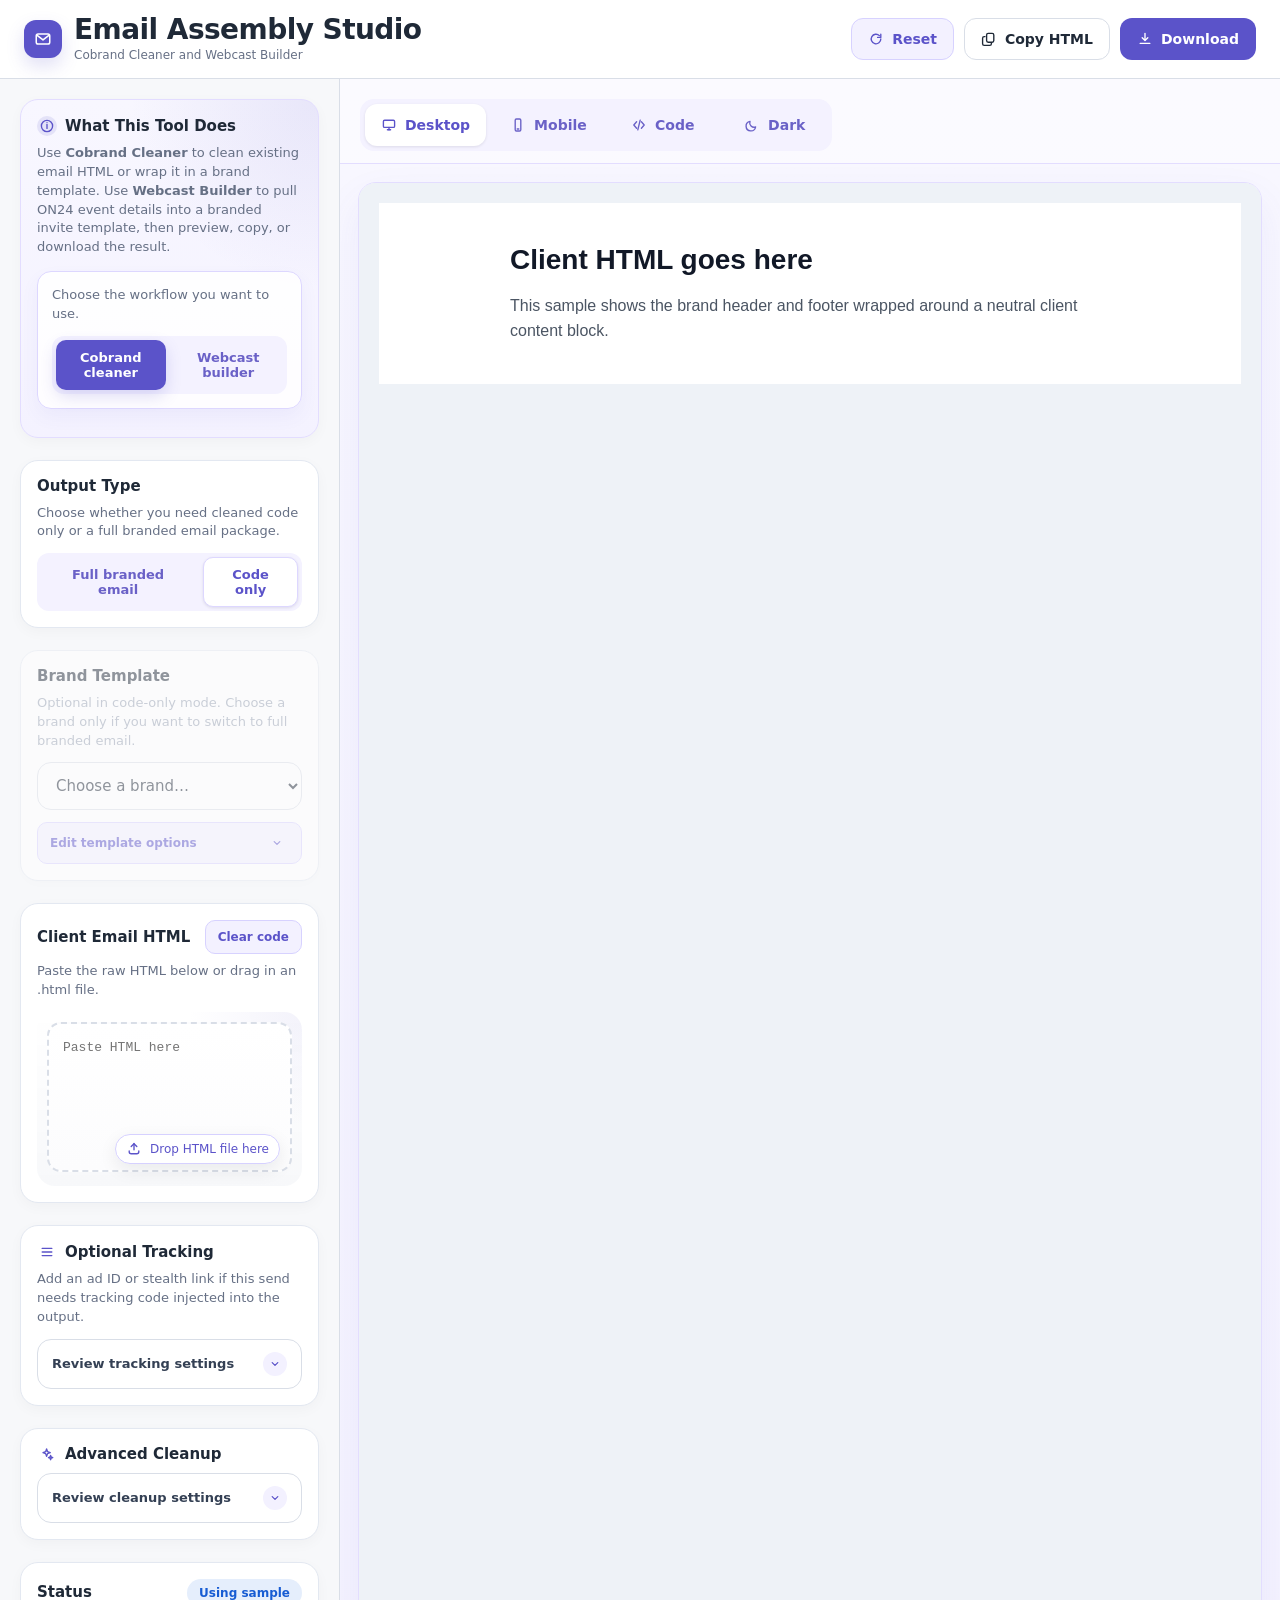
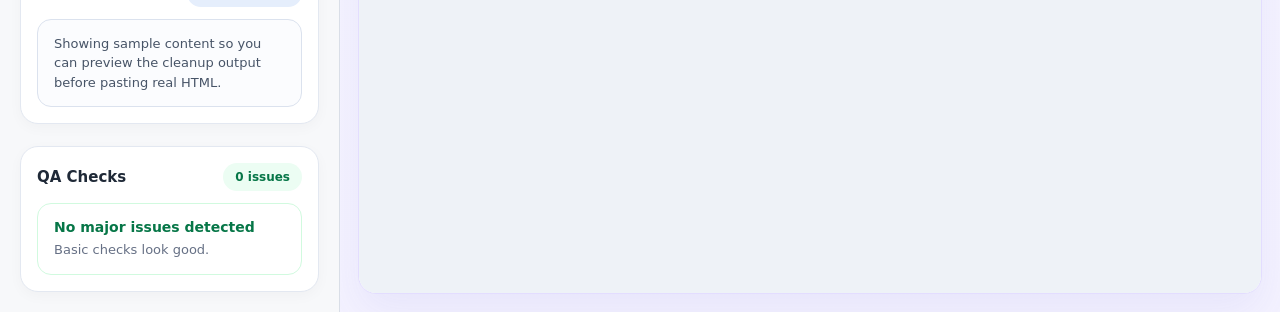
==== commit bd2206ba: "fixed issue with interactivity" ====
--- a/index.html
+++ b/index.html
@@ -25,6 +25,15 @@
     </div>
 
     <div class="topbar-actions">
+      <button id="resetAllBtn" class="btn btn-subtle" type="button">
+        <span class="btn-icon" aria-hidden="true">
+          <svg viewBox="0 0 20 20" fill="none">
+            <path d="M16 10a6 6 0 1 1-1.76-4.24"></path>
+            <path d="M16 4v4h-4"></path>
+          </svg>
+        </span>
+        <span class="btn-label">Reset</span>
+      </button>
       <button id="copyBtn" class="btn ghost" type="button">
         <span class="btn-icon" aria-hidden="true">
           <svg viewBox="0 0 20 20" fill="none">
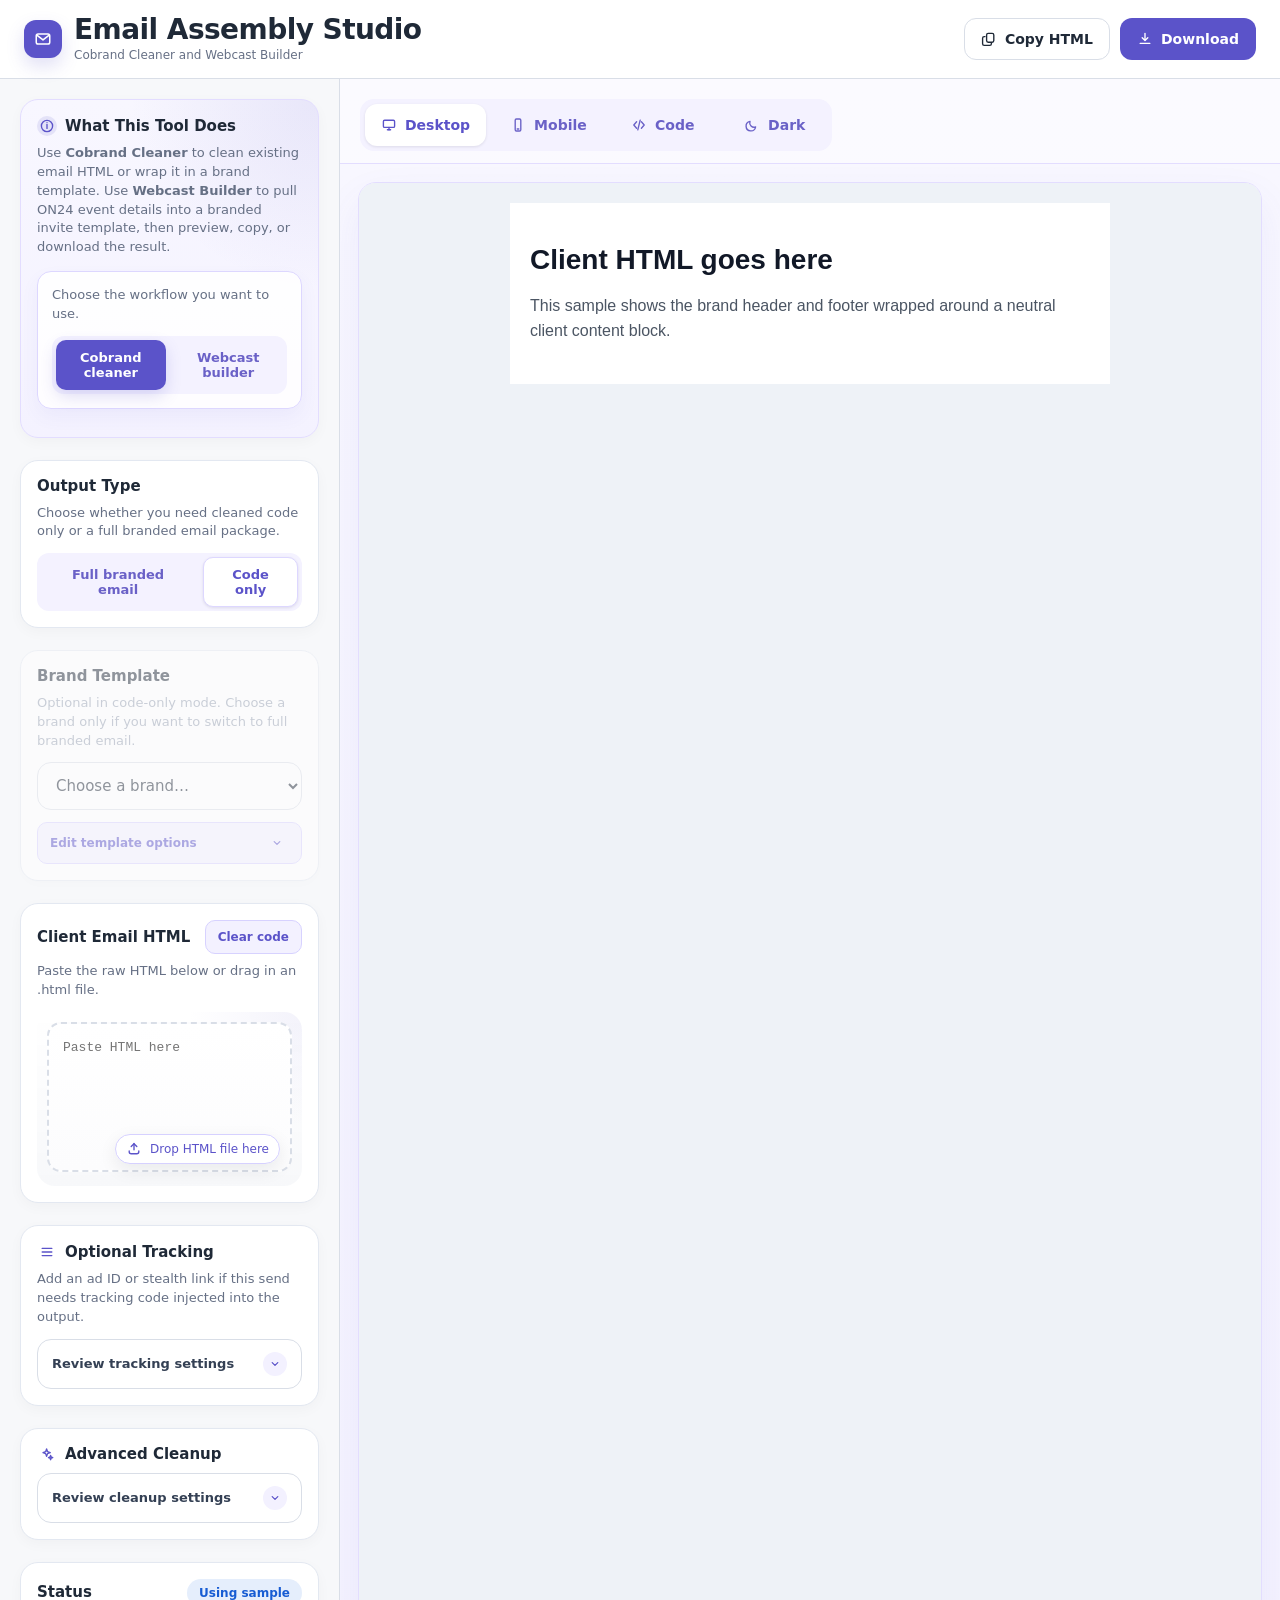
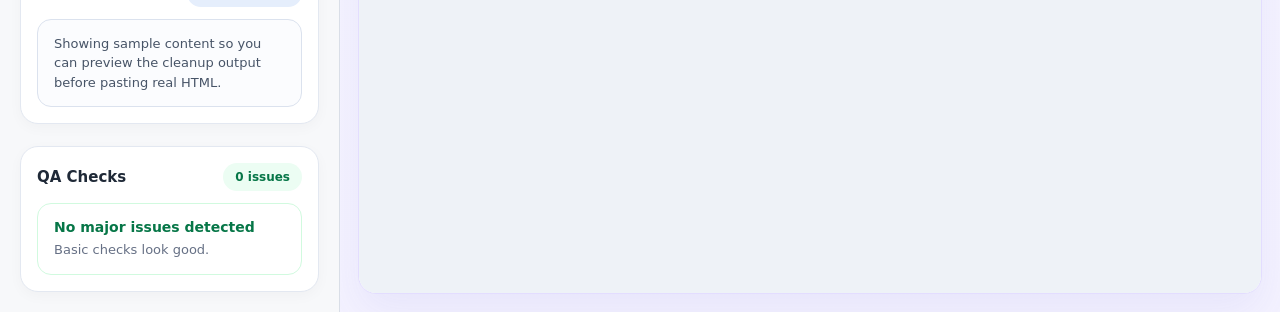
==== commit 9b07cb24: "webcast builder options are here" ====
--- a/index.html
+++ b/index.html
@@ -25,15 +25,6 @@
     </div>
 
     <div class="topbar-actions">
-      <button id="resetAllBtn" class="btn btn-subtle" type="button">
-        <span class="btn-icon" aria-hidden="true">
-          <svg viewBox="0 0 20 20" fill="none">
-            <path d="M16 10a6 6 0 1 1-1.76-4.24"></path>
-            <path d="M16 4v4h-4"></path>
-          </svg>
-        </span>
-        <span class="btn-label">Reset</span>
-      </button>
       <button id="copyBtn" class="btn ghost" type="button">
         <span class="btn-icon" aria-hidden="true">
           <svg viewBox="0 0 20 20" fill="none">
@@ -250,15 +241,10 @@
     <input id="webcastDuration" class="text-input" type="text" placeholder="1 hour">
   </label>
 
-  <div class="stacked-field">
-    <div class="field-head">
-      <span class="field-label">Body HTML</span>
-      <button id="openBodyEditorBtn" class="btn btn-subtle btn-small" type="button">
-        <span class="btn-label">Open editor</span>
-      </button>
-    </div>
+  <label class="stacked-field" for="webcastBody">
+    <span class="field-label">Body HTML</span>
     <textarea id="webcastBody" class="text-area tall" spellcheck="false" placeholder="Event body HTML"></textarea>
-  </div>
+  </label>
 
   <div class="two-up-fields">
     <label class="stacked-field" for="webcastSponsorLogo">
@@ -471,36 +457,5 @@
   </main>
 </div>
 
-<dialog id="bodyEditorDialog" class="editor-dialog">
-  <form method="dialog" class="editor-dialog-card">
-    <div class="editor-dialog-head">
-      <div>
-        <h2>Edit Body Content</h2>
-        <p>Use the visual editor for quick formatting, or switch to source when needed.</p>
-      </div>
-      <button id="closeBodyEditorBtn" class="btn btn-subtle btn-small" type="button">
-        <span class="btn-label">Close</span>
-      </button>
-    </div>
-
-    <div class="editor-toolbar">
-      <button class="editor-tool" type="button" data-editor-action="bold">Bold</button>
-      <button class="editor-tool" type="button" data-editor-action="italic">Italic</button>
-      <button class="editor-tool" type="button" data-editor-action="insertUnorderedList">Bullets</button>
-      <button class="editor-tool" type="button" data-editor-action="formatBlock" data-editor-value="p">Paragraph</button>
-      <button class="editor-tool" type="button" data-editor-action="createLink">Link</button>
-      <button id="toggleBodySourceBtn" class="editor-tool" type="button">Source</button>
-    </div>
-
-    <div id="bodyEditorSurface" class="editor-surface" contenteditable="true"></div>
-    <textarea id="bodyEditorSource" class="editor-source" spellcheck="false" hidden></textarea>
-
-    <div class="editor-dialog-actions">
-      <button id="cancelBodyEditorBtn" class="btn ghost" type="button">Cancel</button>
-      <button id="saveBodyEditorBtn" class="btn primary" type="button">Apply changes</button>
-    </div>
-  </form>
-</dialog>
-
 </body>
 </html>
--- a/styles.css
+++ b/styles.css
@@ -39,9 +39,12 @@
 
 .app{
   min-height:100vh;
+  position:relative;
 }
 
 .topbar{
+  position:relative;
+  z-index:20;
   display:flex;
   align-items:center;
   justify-content:space-between;
@@ -174,12 +177,16 @@
 }
 
 .workspace{
+  position:relative;
+  z-index:1;
   display:grid;
   grid-template-columns:340px minmax(0,1fr);
   min-height:calc(100vh - 96px);
 }
 
 .sidebar{
+  position:relative;
+  z-index:15;
   padding:20px;
   border-right:1px solid var(--line);
   background:#f7f8fa;
@@ -794,6 +801,8 @@
 }
 
 .mainpanel{
+  position:relative;
+  z-index:1;
   display:flex;
   flex-direction:column;
   min-width:0;
@@ -1070,6 +1079,7 @@
 }
 
 .editor-dialog{
+<<<<<<< ours
   width:min(920px, calc(100vw - 32px));
   max-width:920px;
   border:0;
@@ -1089,15 +1099,37 @@
 }
 
 .editor-dialog::backdrop{
+=======
+  position:fixed;
+  inset:0;
+  z-index:40;
+  display:none;
+  align-items:center;
+  justify-content:center;
+  padding:16px;
+  width:min(920px, calc(100vw - 32px));
+  margin:0 auto;
+>>>>>>> theirs
   background:rgba(15,23,42,.42);
   backdrop-filter:blur(4px);
 }
 
+<<<<<<< ours
+=======
+.editor-dialog.is-open{
+  display:flex;
+}
+
+>>>>>>> theirs
 .editor-dialog-card{
   display:flex;
   flex-direction:column;
   gap:16px;
   margin:0;
+<<<<<<< ours
+=======
+  width:min(920px, 100%);
+>>>>>>> theirs
   padding:22px;
   border:1px solid #e3ddff;
   border-radius:22px;
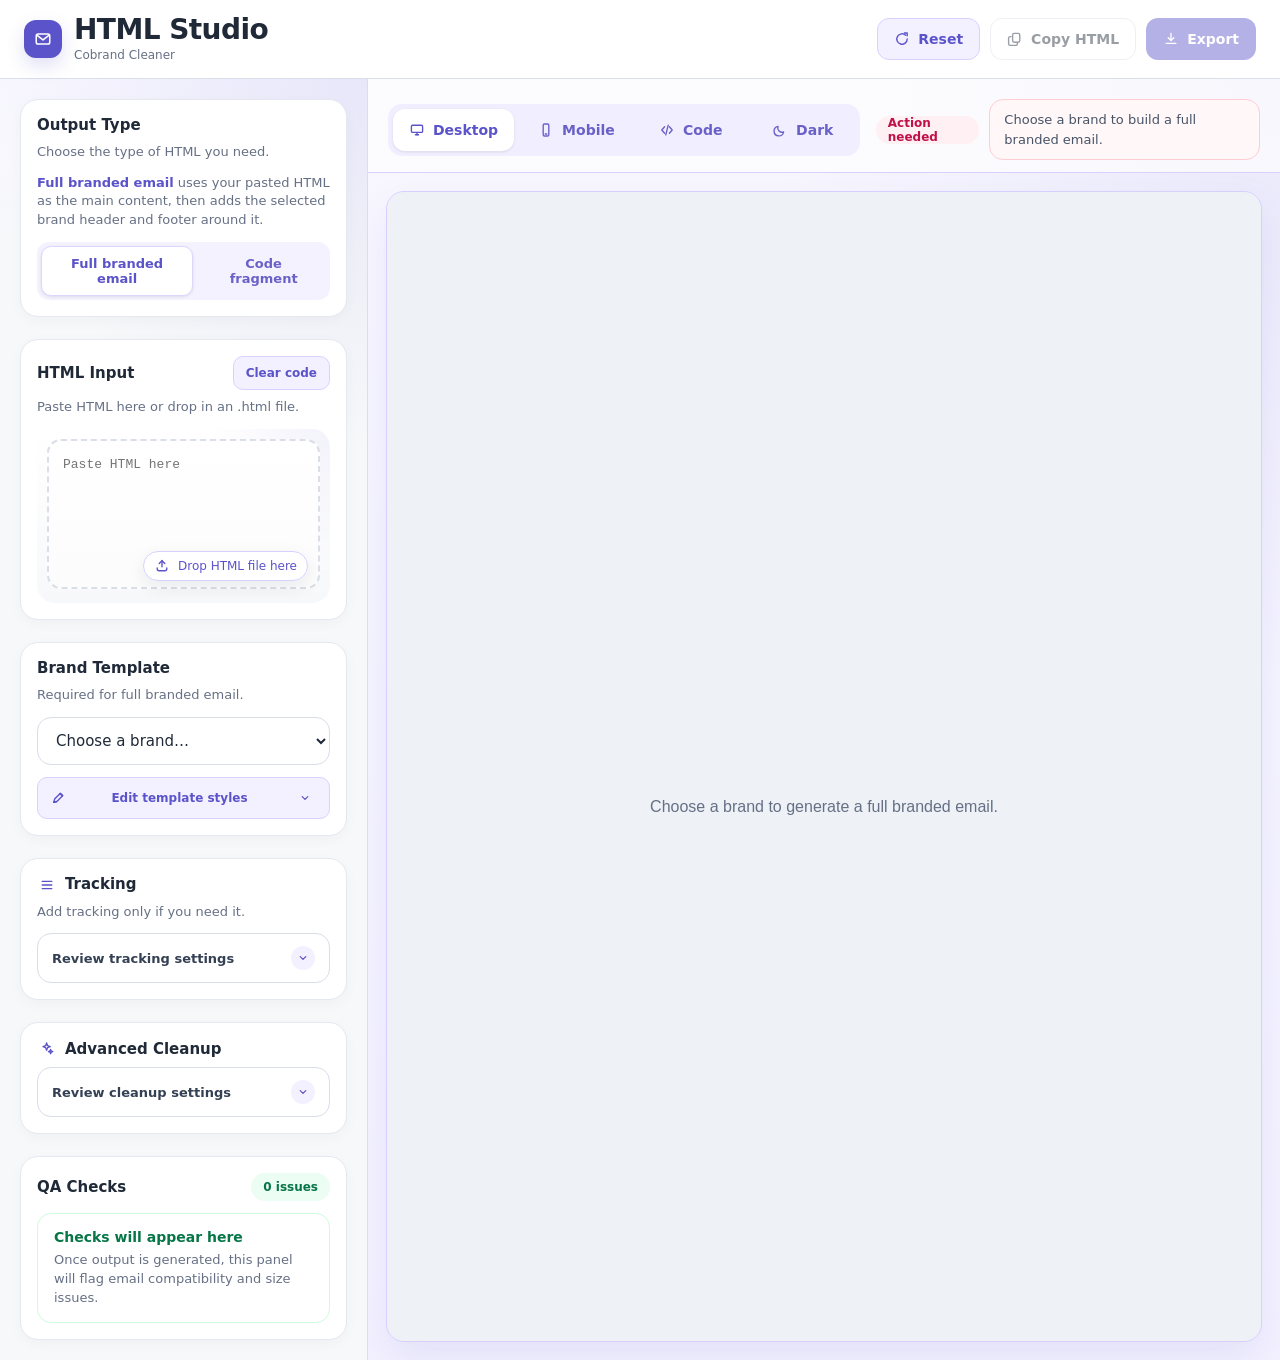
==== commit f695711f: "branched the webinar builder for now. just focusing on the code cobrand cleaner" ====
--- a/index.html
+++ b/index.html
@@ -3,7 +3,7 @@
 <head>
   <meta charset="UTF-8">
   <meta name="viewport" content="width=device-width, initial-scale=1.0">
-  <title>Email Assembly Studio</title>
+  <title>HTML Studio</title>
   <link rel="stylesheet" href="styles.css">
   <script type="module" src="app.js"></script>
 </head>
@@ -19,12 +19,21 @@
         </svg>
       </div>
       <div>
-        <h1>Email Assembly Studio</h1>
-        <p>Cobrand Cleaner and Webcast Builder</p>
+        <h1>HTML Studio</h1>
+        <p>Cobrand Cleaner</p>
       </div>
     </div>
 
     <div class="topbar-actions">
+      <button id="resetBtn" class="btn btn-subtle" type="button">
+        <span class="btn-icon" aria-hidden="true">
+          <svg viewBox="0 0 20 20" fill="none">
+            <path d="M16.5 10a6.5 6.5 0 1 1-1.9-4.6"></path>
+            <path d="M13 2.5h3.5V6"></path>
+          </svg>
+        </span>
+        <span class="btn-label">Reset</span>
+      </button>
       <button id="copyBtn" class="btn ghost" type="button">
         <span class="btn-icon" aria-hidden="true">
           <svg viewBox="0 0 20 20" fill="none">
@@ -42,120 +51,32 @@
             <path d="M4 15.5h12"></path>
           </svg>
         </span>
-        <span class="btn-label">Download</span>
+        <span class="btn-label">Export</span>
       </button>
     </div>
   </header>
 
   <main class="workspace">
     <aside class="sidebar">
-<section class="sidebar-section intro-section">
-  <div class="section-title intro-title">
-    <span class="section-icon intro-icon" aria-hidden="true">
-      <svg viewBox="0 0 20 20" fill="none">
-        <circle cx="10" cy="10" r="7"></circle>
-        <path d="M10 8v5"></path>
-        <path d="M10 5.75h.01"></path>
-      </svg>
-    </span>
-    <h2>What This Tool Does</h2>
-  </div>
-  <p>Use <strong>Cobrand Cleaner</strong> to clean existing email HTML or wrap it in a brand template. Use <strong>Webcast Builder</strong> to pull ON24 event details into a branded invite template, then preview, copy, or download the result.</p>
-  <div class="workflow-panel workflow-panel-inline">
-    <p>Choose the workflow you want to use.</p>
-    <div class="mode-switch" id="builderModeSwitch">
-      <button class="switch-btn active" data-builder-mode="cleaner" type="button">Cobrand cleaner</button>
-      <button class="switch-btn" data-builder-mode="webcast" type="button">Webcast builder</button>
-    </div>
-  </div>
-</section>
-
-<section class="sidebar-section cleaner-only" id="outputTypeSection">
+<section class="sidebar-section" id="outputTypeSection">
   <h2>Output Type</h2>
-  <p>Choose whether you need cleaned code only or a full branded email package.</p>
+  <p>Choose the type of HTML you need.</p>
+  <p class="mode-help"><strong>Full branded email</strong> uses your pasted HTML as the main content, then adds the selected brand header and footer around it.</p>
 
 <div class="mode-switch" id="outputModeSwitch">
-  <button class="switch-btn" data-output-mode="full" type="button">Full branded email</button>
-  <button class="switch-btn active" data-output-mode="fragment" type="button">Code only</button>
+  <button class="switch-btn active" data-output-mode="full" type="button">Full branded email</button>
+  <button class="switch-btn" data-output-mode="fragment" type="button">Code fragment</button>
 </div>
 </section>
 
-<section class="sidebar-section webcast-priority" id="brandSection">
-  <h2>Brand Template</h2>
-  <p id="brandHelperText">Only needed for full branded email. Pick the brand whose header and footer should wrap the client content.</p>
-  <select id="brandSelect" class="select">
-    <option value="">Choose a brand…</option>
-  </select>
-
-      <button id="toggleTemplateOptionsBtn" class="btn btn-subtle btn-small template-toggle" type="button" hidden aria-expanded="false">
-    <span class="btn-label">Edit template options</span>
-    <span class="disclosure-icon" aria-hidden="true">
-      <svg viewBox="0 0 20 20" fill="none">
-        <path d="m6 8 4 4 4-4"></path>
-      </svg>
-    </span>
-  </button>
-
-  <div id="templateControls" class="template-controls" hidden>
-    <div class="section-head section-head-actions template-head">
-      <p class="helper-note template-note">Optional: adjust the template background colors or hide the divider lines. These settings only affect full email mode.</p>
-      <button id="resetTemplateOptionsBtn" class="btn btn-subtle btn-small" type="button">
-        <span class="btn-icon" aria-hidden="true">
-          <svg viewBox="0 0 20 20" fill="none">
-            <path d="M16.5 10a6.5 6.5 0 1 1-1.9-4.6"></path>
-            <path d="M13 2.5h3.5V6"></path>
-          </svg>
-        </span>
-        <span class="btn-label">Reset</span>
-      </button>
-    </div>
-
-    <div class="color-grid">
-      <label class="field-card" for="headerBgColor">
-        <span class="field-label">Header background</span>
-        <span class="color-field">
-          <input id="headerBgColor" class="color-input" type="color" value="#ffffff">
-          <span id="headerBgValue" class="color-value">#FFFFFF</span>
-        </span>
-      </label>
-
-      <label class="field-card" for="footerBgColor">
-        <span class="field-label">Footer background</span>
-        <span class="color-field">
-          <input id="footerBgColor" class="color-input" type="color" value="#ffffff">
-          <span id="footerBgValue" class="color-value">#FFFFFF</span>
-        </span>
-      </label>
-    </div>
-
-          <label class="toggle-card toggle-card-compact">
-      <input id="toggleMatchFooterColor" type="checkbox">
-      <span class="toggle-ui"></span>
-      <span class="toggle-copy">
-        <strong>Match Footer to Header</strong>
-        <small>Uses the same background color for both areas so the template feels unified.</small>
-      </span>
-    </label>
-
-    <label class="toggle-card toggle-card-compact">
-      <input id="toggleShowDividers" type="checkbox" checked>
-      <span class="toggle-ui"></span>
-      <span class="toggle-copy">
-        <strong>Show Divider Lines</strong>
-        <small>Keeps the thin lines above or below the brand header and footer.</small>
-      </span>
-    </label>
-  </div>
-</section>
-
-<section class="sidebar-section cleaner-only">
+<section class="sidebar-section">
   <div class="section-head section-head-actions">
-    <h2>Client Email HTML</h2>
+    <h2>HTML Input</h2>
     <button id="clearInputBtn" class="btn btn-subtle btn-small" type="button">
       <span class="btn-label">Clear code</span>
     </button>
   </div>
-  <p>Paste the raw HTML below or drag in an .html file.</p>
+  <p>Paste HTML here or drop in an .html file.</p>
 
   <div class="dropwrap" id="dropWrap">
     <textarea
@@ -177,105 +98,77 @@
   </div>
 </section>
 
-<section class="sidebar-section webcast-only" hidden>
-  <div class="section-head section-head-actions">
-    <h2>Webcast Source</h2>
-  </div>
-  <p>Paste an ON24 event URL and try fetch first. If browser fetch is blocked, paste the `EventServlet` JSON below instead.</p>
-
-  <label class="stacked-field" for="webcastUrlInput">
-    <span class="field-label">ON24 event URL</span>
-    <input id="webcastUrlInput" class="text-input" type="url" placeholder="https://event.on24.com/wcc/r/...">
-  </label>
-
-  <div class="webcast-fetch-row">
-    <button id="fetchWebcastBtn" class="btn btn-subtle btn-small" type="button">
-      <span class="btn-label">Fetch</span>
-    </button>
-  </div>
-
-  <details class="advanced-options">
-    <summary>
-      <span>Use EventServlet JSON fallback</span>
-      <span class="disclosure-icon" aria-hidden="true">
-        <svg viewBox="0 0 20 20" fill="none">
-          <path d="m6 8 4 4 4-4"></path>
-        </svg>
+<section class="sidebar-section" id="brandSection">
+  <h2>Brand Template</h2>
+  <p id="brandHelperText">Required for full branded email.</p>
+  <select id="brandSelect" class="select">
+    <option value="">Choose a brand…</option>
+  </select>
+
+      <button id="toggleTemplateOptionsBtn" class="btn btn-subtle btn-small template-toggle" type="button" hidden aria-expanded="false">
+    <span class="btn-icon" aria-hidden="true">
+      <svg viewBox="0 0 20 20" fill="none">
+        <path d="m12.5 4.5 3 3"></path>
+        <path d="M4.5 15.5 6 11l7-7 3 3-7 7z"></path>
+        <path d="M4.5 15.5 8 15"></path>
+      </svg>
+    </span>
+    <span class="btn-label">Edit template styles</span>
+    <span class="disclosure-icon" aria-hidden="true">
+      <svg viewBox="0 0 20 20" fill="none">
+        <path d="m6 8 4 4 4-4"></path>
+      </svg>
+    </span>
+  </button>
+
+  <div id="templateControls" class="template-controls" hidden>
+    <div class="section-head section-head-actions template-head">
+      <p class="helper-note template-note">Optional: adjust the template background colors or hide the divider lines. These settings only affect full email mode.</p>
+      <button id="resetTemplateOptionsBtn" class="btn btn-subtle btn-small" type="button">
+        <span class="btn-icon" aria-hidden="true">
+          <svg viewBox="0 0 20 20" fill="none">
+            <path d="M16.5 10a6.5 6.5 0 1 1-1.9-4.6"></path>
+            <path d="M13 2.5h3.5V6"></path>
+          </svg>
+        </span>
+        <span class="btn-label">Reset</span>
+      </button>
+    </div>
+
+    <div class="color-grid">
+      <label class="field-card" for="headerBgColor">
+        <span class="field-label">Header background</span>
+        <span class="color-field">
+          <input id="headerBgColor" class="color-input" type="color" value="#ffffff">
+          <span id="headerBgValue" class="color-value">#FFFFFF</span>
+        </span>
+      </label>
+
+      <label class="field-card" for="footerBgColor">
+        <span class="field-label">Footer background</span>
+        <span class="color-field">
+          <input id="footerBgColor" class="color-input" type="color" value="#ffffff">
+          <span id="footerBgValue" class="color-value">#FFFFFF</span>
+        </span>
+      </label>
+    </div>
+
+          <label class="toggle-card toggle-card-compact">
+      <input id="toggleMatchFooterColor" type="checkbox">
+      <span class="toggle-ui"></span>
+      <span class="toggle-copy">
+        <strong>Match Footer to Header</strong>
+        <small>Uses the same background color for both areas so the template feels unified.</small>
       </span>
-    </summary>
-    <p class="helper-note">Use this only if direct fetch from the ON24 URL is blocked.</p>
-    <label class="stacked-field" for="webcastJsonInput">
-      <span class="field-label">EventServlet JSON</span>
-      <textarea id="webcastJsonInput" class="text-area" spellcheck="false" placeholder="Paste EventServlet JSON here if needed"></textarea>
     </label>
-  </details>
-</section>
-
-<section class="sidebar-section webcast-only" hidden>
-  <h2>Webcast Content</h2>
-  <p>Fetch fills these in automatically. You can edit anything before export.</p>
-
-  <label class="stacked-field" for="webcastEventType">
-    <span class="field-label">Event label</span>
-    <input id="webcastEventType" class="text-input" type="text" value="Webinar" placeholder="Webinar, On-demand, Ed Talk">
-  </label>
-
-  <label class="stacked-field" for="webcastHeadline">
-    <span class="field-label">Headline</span>
-    <input id="webcastHeadline" class="text-input" type="text" placeholder="Webcast headline">
-  </label>
-
-  <div class="two-up-fields">
-    <label class="stacked-field" for="webcastDate">
-      <span class="field-label">Date</span>
-      <input id="webcastDate" class="text-input" type="text" placeholder="Wednesday, March 11, 2026">
-    </label>
-    <label class="stacked-field" for="webcastTime">
-      <span class="field-label">Time</span>
-      <input id="webcastTime" class="text-input" type="text" placeholder="11:00 AM ET">
-    </label>
-  </div>
-
-  <label class="stacked-field" for="webcastDuration">
-    <span class="field-label">Duration</span>
-    <input id="webcastDuration" class="text-input" type="text" placeholder="1 hour">
-  </label>
-
-  <label class="stacked-field" for="webcastBody">
-    <span class="field-label">Body HTML</span>
-    <textarea id="webcastBody" class="text-area tall" spellcheck="false" placeholder="Event body HTML"></textarea>
-  </label>
-
-  <div class="two-up-fields">
-    <label class="stacked-field" for="webcastSponsorLogo">
-      <span class="field-label">Sponsor logo URL</span>
-      <input id="webcastSponsorLogo" class="text-input" type="url" placeholder="https://...">
-    </label>
-    <label class="stacked-field" for="webcastSpeakerImage">
-      <span class="field-label">Speaker image URL</span>
-      <input id="webcastSpeakerImage" class="text-input" type="url" placeholder="https://...">
-    </label>
-  </div>
-
-  <div class="two-up-fields">
-    <label class="stacked-field" for="webcastSpeakerName">
-      <span class="field-label">Speaker name</span>
-      <input id="webcastSpeakerName" class="text-input" type="text" placeholder="Speaker name">
-    </label>
-    <label class="stacked-field" for="webcastSpeakerRole">
-      <span class="field-label">Speaker title and company</span>
-      <input id="webcastSpeakerRole" class="text-input" type="text" placeholder="Title, Company">
-    </label>
-  </div>
-
-  <div class="two-up-fields">
-    <label class="stacked-field" for="webcastCtaUrl">
-      <span class="field-label">CTA URL</span>
-      <input id="webcastCtaUrl" class="text-input" type="url" placeholder="Registration or landing page URL">
-    </label>
-    <label class="stacked-field" for="webcastCtaLabel">
-      <span class="field-label">CTA label</span>
-      <input id="webcastCtaLabel" class="text-input" type="text" value="Register now">
+
+    <label class="toggle-card toggle-card-compact">
+      <input id="toggleShowDividers" type="checkbox" checked>
+      <span class="toggle-ui"></span>
+      <span class="toggle-copy">
+        <strong>Show Divider Lines</strong>
+        <small>Keeps the thin lines above or below the brand header and footer.</small>
+      </span>
     </label>
   </div>
 </section>
@@ -289,9 +182,9 @@
         <path d="M4 14.5h12"></path>
       </svg>
     </span>
-    <h2>Optional Tracking</h2>
-  </div>
-  <p>Add an ad ID or stealth link if this send needs tracking code injected into the output.</p>
+    <h2>Tracking</h2>
+  </div>
+  <p>Add tracking only if you need it.</p>
 
   <details class="advanced-options">
     <summary>
@@ -304,7 +197,7 @@
     </summary>
     <p class="helper-note">If a supported brand is selected and the stealth link field is blank, the tool will use that brand’s default stealth link automatically.</p>
 
-    <label class="stacked-field cleaner-only" for="adIdInput">
+    <label class="stacked-field" for="adIdInput">
       <span class="field-label">Ad ID</span>
       <input id="adIdInput" class="text-input" type="text" inputmode="numeric" placeholder="Example: 1696">
     </label>
@@ -318,7 +211,7 @@
   </details>
 </section>
 
-      <section class="sidebar-section cleaner-only">
+      <section class="sidebar-section">
         <div class="section-title">
           <span class="section-icon" aria-hidden="true">
             <svg viewBox="0 0 20 20" fill="none">
@@ -377,16 +270,6 @@
         </details>
       </section>
 
-      <section class="sidebar-section status-section">
-        <div class="section-head">
-          <h2>Status</h2>
-          <span id="statusPill" class="status-pill">Ready</span>
-        </div>
-        <div id="statusMessage" class="status-card">
-          Paste client HTML to begin.
-        </div>
-      </section>
-
       <section class="sidebar-section qa-section">
         <div class="section-head">
           <h2>QA Checks</h2>
@@ -442,6 +325,13 @@
         <span>Dark</span>
       </button>
     </div>
+
+    <div class="toolbar-status">
+      <span id="statusPill" class="status-pill">Ready</span>
+      <div id="statusMessage" class="status-card">
+        Paste client HTML to begin.
+      </div>
+    </div>
   </div>
 
   <div class="preview-shell">
--- a/styles.css
+++ b/styles.css
@@ -180,7 +180,7 @@
   position:relative;
   z-index:1;
   display:grid;
-  grid-template-columns:340px minmax(0,1fr);
+  grid-template-columns:368px minmax(0,1fr);
   min-height:calc(100vh - 96px);
 }
 
@@ -189,7 +189,9 @@
   z-index:15;
   padding:20px;
   border-right:1px solid var(--line);
-  background:#f7f8fa;
+  background:
+    radial-gradient(circle at top right, rgba(91,83,201,.10), transparent 28%),
+    linear-gradient(180deg, #f8f7ff 0%, #f7f8fa 180px, #f7f8fa 100%);
   overflow:auto;
 }
 
@@ -213,40 +215,6 @@
   flex:1 1 50%;
 }
 
-.workflow-panel-inline{
-  margin:14px 0 12px;
-  padding:14px;
-  border:1px solid #ddd7ff;
-  border-radius:14px;
-  background:rgba(255,255,255,.88);
-  box-shadow:0 8px 18px rgba(91,83,201,.06);
-  position:relative;
-  z-index:2;
-}
-
-.workflow-panel-inline p{
-  margin:0 0 10px;
-}
-
-.intro-section{
-  background:
-    radial-gradient(circle at top right, rgba(91,83,201,.10), transparent 42%),
-    linear-gradient(180deg, #f8f7ff 0%, #f4f2ff 100%);
-  border-color:#e3ddff;
-}
-
-.intro-title{
-  margin-bottom:8px;
-}
-
-.intro-icon{
-  width:24px;
-  height:24px;
-  border-radius:999px;
-  background:rgba(91,83,201,.12);
-  color:var(--primary);
-}
-
 .sidebar-section h2{
   margin:0 0 8px;
   font-size:15px;
@@ -259,6 +227,18 @@
   color:var(--muted);
   font-size:13px;
   line-height:1.45;
+}
+
+.mode-help{
+  margin:0 2px 14px;
+  color:var(--muted);
+  font-size:13px;
+  line-height:1.45;
+}
+
+.mode-help strong{
+  color:var(--primary);
+  font-weight:700;
 }
 
 .quick-steps{
@@ -420,11 +400,6 @@
   display:grid;
   grid-template-columns:1fr;
   gap:10px;
-}
-
-.app.is-webcast .cleaner-only,
-.app.is-cleaner .webcast-only{
-  display:none !important;
 }
 
 .compact-note{
@@ -808,24 +783,44 @@
   min-width:0;
   min-height:0;
   height:100%;
-  background:linear-gradient(180deg,#f8f7ff 0%,#f4f2ff 100%);
+  background:
+    radial-gradient(circle at top right, rgba(91,83,201,.10), transparent 28%),
+    linear-gradient(180deg, #f8f7ff 0%, #f4f2ff 100%);
 }
 
 .preview-toolbar{
   display:flex;
   align-items:center;
-  justify-content:flex-start;
+  justify-content:space-between;
+  gap:16px;
   padding:20px 20px 12px;
-  border-bottom:1px solid #e3ddff;
-  background:rgba(255,255,255,.38);
+  border-bottom:1px solid #d9d0ff;
+  background:rgba(255,255,255,.68);
 }
 
 .preview-modes{
   display:inline-flex;
   gap:8px;
-  background:#f4f2ff;
+  background:#f1eeff;
   border-radius:14px;
   padding:5px;
+  flex:0 1 auto;
+}
+
+.toolbar-status{
+  display:flex;
+  align-items:center;
+  justify-content:flex-end;
+  gap:10px;
+  min-width:0;
+  flex:1 1 auto;
+}
+
+.toolbar-status .status-card{
+  padding:10px 14px;
+  min-width:0;
+  max-width:420px;
+  margin:0;
 }
 
 .mode-switch{
@@ -1035,7 +1030,9 @@
   display:flex;
   align-items:stretch;
   padding:18px;
-  background:linear-gradient(180deg,#f8f7ff 0%,#f4f2ff 100%);
+  background:
+    radial-gradient(circle at top right, rgba(91,83,201,.08), transparent 34%),
+    linear-gradient(180deg, #f8f7ff 0%, #f4f2ff 100%);
   overflow:auto;
 }
 
@@ -1060,11 +1057,11 @@
   height:100%;
   min-height:680px;
   min-width:0;
-  border:1px solid #e3ddff;
+  border:1px solid #d7d0ff;
   border-radius:18px;
-  background:#fff;
+  background:#e8e2ff;
   display:block;
-  box-shadow:0 18px 40px rgba(91,83,201,.08);
+  box-shadow:0 18px 40px rgba(91,83,201,.10);
 }
 
 #previewFrame.is-mobile{
@@ -1079,7 +1076,6 @@
 }
 
 .editor-dialog{
-<<<<<<< ours
   width:min(920px, calc(100vw - 32px));
   max-width:920px;
   border:0;
@@ -1099,37 +1095,15 @@
 }
 
 .editor-dialog::backdrop{
-=======
-  position:fixed;
-  inset:0;
-  z-index:40;
-  display:none;
-  align-items:center;
-  justify-content:center;
-  padding:16px;
-  width:min(920px, calc(100vw - 32px));
-  margin:0 auto;
->>>>>>> theirs
   background:rgba(15,23,42,.42);
   backdrop-filter:blur(4px);
 }
-
-<<<<<<< ours
-=======
-.editor-dialog.is-open{
-  display:flex;
-}
-
->>>>>>> theirs
 .editor-dialog-card{
   display:flex;
   flex-direction:column;
   gap:16px;
   margin:0;
-<<<<<<< ours
-=======
   width:min(920px, 100%);
->>>>>>> theirs
   padding:22px;
   border:1px solid #e3ddff;
   border-radius:22px;
@@ -1281,6 +1255,8 @@
 
   .preview-toolbar{
     padding:16px 14px 10px;
+    align-items:stretch;
+    flex-direction:column;
   }
 
   .preview-modes{
@@ -1288,6 +1264,16 @@
     flex-wrap:wrap;
   }
 
+  .toolbar-status{
+    width:100%;
+    flex-direction:column;
+    align-items:stretch;
+  }
+
+  .toolbar-status .status-card{
+    max-width:none;
+  }
+
   .mode-btn{
     flex:1 1 calc(50% - 8px);
     min-width:0;
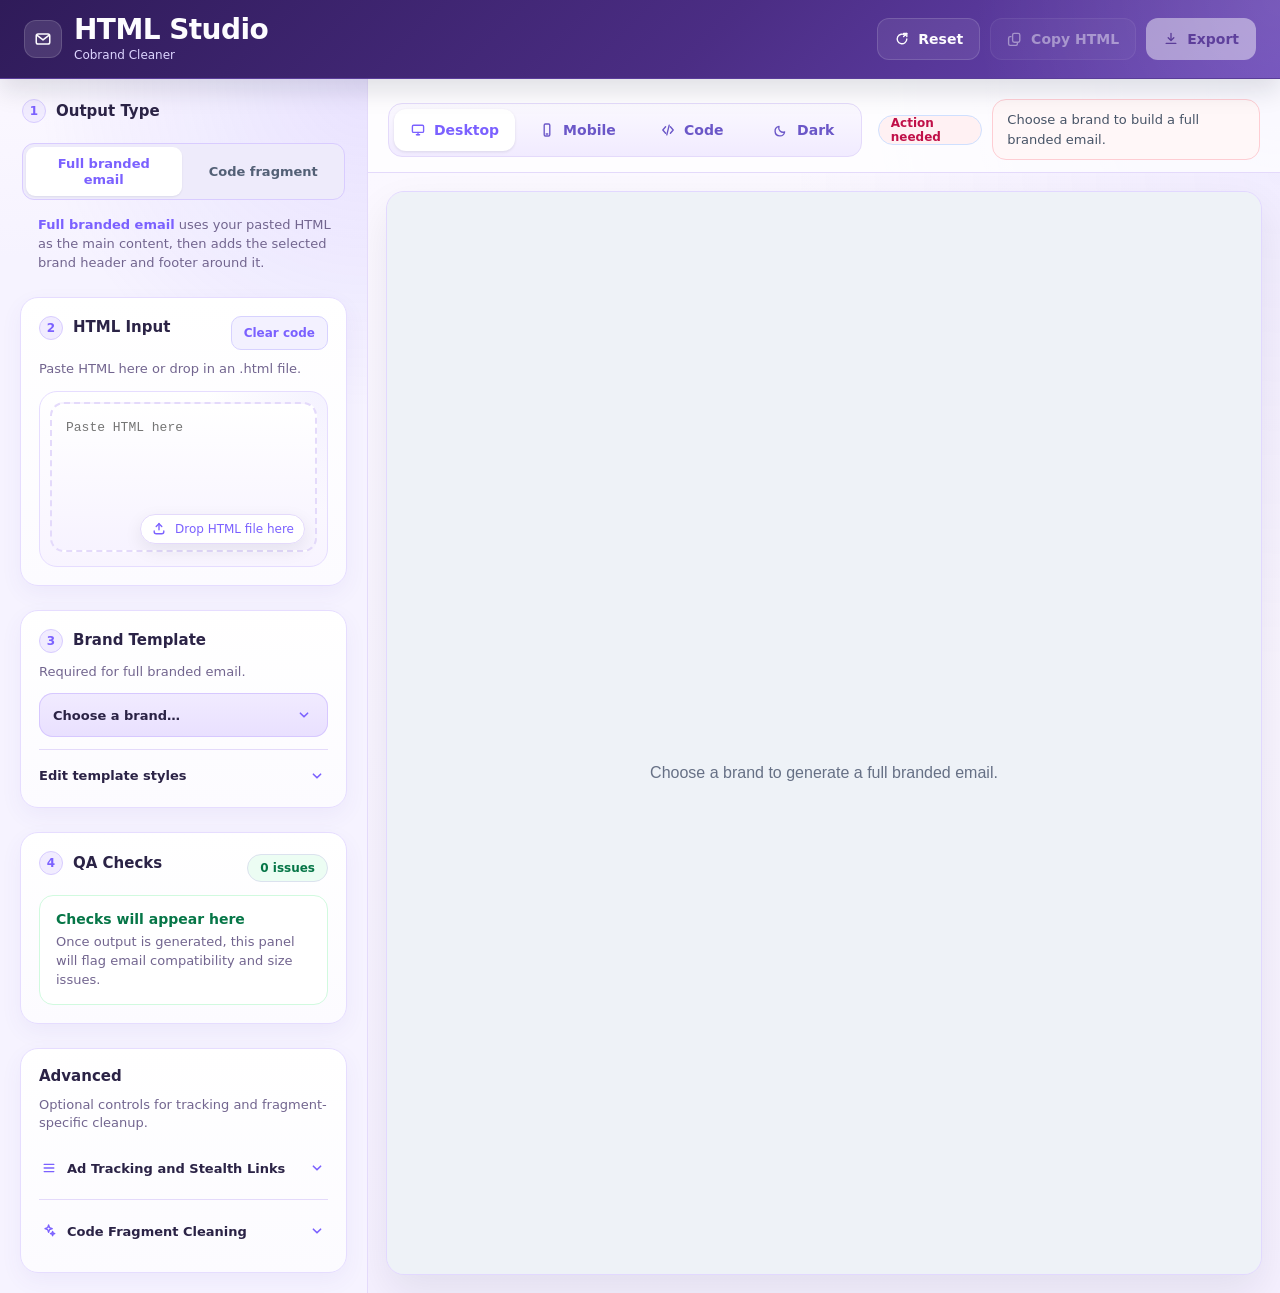
==== commit 3012926f: "Refine sidebar controls and preview styling" ====
--- a/index.html
+++ b/index.html
@@ -28,8 +28,9 @@
       <button id="resetBtn" class="btn btn-subtle" type="button">
         <span class="btn-icon" aria-hidden="true">
           <svg viewBox="0 0 20 20" fill="none">
-            <path d="M16.5 10a6.5 6.5 0 1 1-1.9-4.6"></path>
-            <path d="M13 2.5h3.5V6"></path>
+            <path d="M16 10a6 6 0 1 1-2.1-4.6"></path>
+            <path d="M12 3h4v4"></path>
+            <path d="m16 3-4 4"></path>
           </svg>
         </span>
         <span class="btn-label">Reset</span>
@@ -59,9 +60,12 @@
   <main class="workspace">
     <aside class="sidebar">
 <section class="sidebar-section" id="outputTypeSection">
-  <h2>Output Type</h2>
-  <p>Choose the type of HTML you need.</p>
-  <p class="mode-help"><strong>Full branded email</strong> uses your pasted HTML as the main content, then adds the selected brand header and footer around it.</p>
+  <div class="step-title">
+    <span class="step-badge" aria-hidden="true">1</span>
+    <h2>Output Type</h2>
+  </div>
+  <p class="mode-help" data-mode-help="full"><strong>Full branded email</strong> uses your pasted HTML as the main content, then adds the selected brand header and footer around it.</p>
+  <p class="mode-help mode-help-secondary" data-mode-help="fragment" hidden><strong>Code fragment</strong> keeps only the cleaned content block, without the brand wrapper, for Omeda-ready or ESP fragment use.</p>
 
 <div class="mode-switch" id="outputModeSwitch">
   <button class="switch-btn active" data-output-mode="full" type="button">Full branded email</button>
@@ -71,7 +75,10 @@
 
 <section class="sidebar-section">
   <div class="section-head section-head-actions">
-    <h2>HTML Input</h2>
+    <div class="step-title">
+      <span class="step-badge" aria-hidden="true">2</span>
+      <h2>HTML Input</h2>
+    </div>
     <button id="clearInputBtn" class="btn btn-subtle btn-small" type="button">
       <span class="btn-label">Clear code</span>
     </button>
@@ -99,22 +106,25 @@
 </section>
 
 <section class="sidebar-section" id="brandSection">
-  <h2>Brand Template</h2>
+  <div class="step-title">
+    <span class="step-badge" aria-hidden="true">3</span>
+    <h2>Brand Template</h2>
+  </div>
   <p id="brandHelperText">Required for full branded email.</p>
-  <select id="brandSelect" class="select">
-    <option value="">Choose a brand…</option>
-  </select>
-
-      <button id="toggleTemplateOptionsBtn" class="btn btn-subtle btn-small template-toggle" type="button" hidden aria-expanded="false">
-    <span class="btn-icon" aria-hidden="true">
+  <div class="select-shell">
+    <select id="brandSelect" class="select">
+      <option value="">Choose a brand…</option>
+    </select>
+    <span class="dropdown-icon" aria-hidden="true">
       <svg viewBox="0 0 20 20" fill="none">
-        <path d="m12.5 4.5 3 3"></path>
-        <path d="M4.5 15.5 6 11l7-7 3 3-7 7z"></path>
-        <path d="M4.5 15.5 8 15"></path>
+        <path d="m6 8 4 4 4-4"></path>
       </svg>
     </span>
+  </div>
+
+      <button id="toggleTemplateOptionsBtn" class="template-toggle" type="button" hidden aria-expanded="false">
     <span class="btn-label">Edit template styles</span>
-    <span class="disclosure-icon" aria-hidden="true">
+    <span class="toggle-arrow" aria-hidden="true">
       <svg viewBox="0 0 20 20" fill="none">
         <path d="m6 8 4 4 4-4"></path>
       </svg>
@@ -173,64 +183,79 @@
   </div>
 </section>
 
-<section class="sidebar-section">
-  <div class="section-title">
-    <span class="section-icon" aria-hidden="true">
-      <svg viewBox="0 0 20 20" fill="none">
-        <path d="M4 5.5h12"></path>
-        <path d="M4 10h12"></path>
-        <path d="M4 14.5h12"></path>
-      </svg>
-    </span>
-    <h2>Tracking</h2>
-  </div>
-  <p>Add tracking only if you need it.</p>
-
-  <details class="advanced-options">
-    <summary>
-      <span>Review tracking settings</span>
-      <span class="disclosure-icon" aria-hidden="true">
-        <svg viewBox="0 0 20 20" fill="none">
-          <path d="m6 8 4 4 4-4"></path>
-        </svg>
-      </span>
-    </summary>
-    <p class="helper-note">If a supported brand is selected and the stealth link field is blank, the tool will use that brand’s default stealth link automatically.</p>
-
-    <label class="stacked-field" for="adIdInput">
-      <span class="field-label">Ad ID</span>
-      <input id="adIdInput" class="text-input" type="text" inputmode="numeric" placeholder="Example: 1696">
-    </label>
-
-    <label class="stacked-field" for="stealthLinkInput">
-      <span class="field-label">Stealth link</span>
-      <input id="stealthLinkInput" class="text-input" type="url" placeholder="Optional brand stealth URL">
-    </label>
-
-    <p id="stealthHelperText" class="helper-note compact-note">No default stealth link is available for the current selection.</p>
-  </details>
-</section>
+      <section class="sidebar-section qa-section">
+        <div class="section-head">
+          <div class="step-title">
+            <span class="step-badge" aria-hidden="true">4</span>
+            <h2>QA Checks</h2>
+          </div>
+          <span id="qaCount" class="qa-pill">0 issues</span>
+        </div>
+        <div id="qaReport" class="qa-list">
+          <div class="qa-item ok">
+            <div class="qa-title">Checks will appear here</div>
+            <div class="qa-text">Once output is generated, this panel will flag email compatibility and size issues.</div>
+          </div>
+        </div>
+      </section>
 
       <section class="sidebar-section">
         <div class="section-title">
-          <span class="section-icon" aria-hidden="true">
-            <svg viewBox="0 0 20 20" fill="none">
-              <path d="m9.5 2.5 1.2 3.4 3.3 1.2-3.3 1.2-1.2 3.4-1.2-3.4-3.3-1.2 3.3-1.2z"></path>
-              <path d="m14.5 10.5.7 2 2 .7-2 .7-.7 2-.7-2-2-.7 2-.7z"></path>
-            </svg>
-          </span>
-          <h2>Advanced Cleanup</h2>
+          <h2>Advanced</h2>
         </div>
+        <p>Optional controls for tracking and fragment-specific cleanup.</p>
+
         <details class="advanced-options">
           <summary>
-            <span>Review cleanup settings</span>
-            <span class="disclosure-icon" aria-hidden="true">
+            <span class="summary-title">
+              <span class="section-icon" aria-hidden="true">
+                <svg viewBox="0 0 20 20" fill="none">
+                  <path d="M4 5.5h12"></path>
+                  <path d="M4 10h12"></path>
+                  <path d="M4 14.5h12"></path>
+                </svg>
+              </span>
+              <span>Ad Tracking and Stealth Links</span>
+            </span>
+            <span class="toggle-arrow" aria-hidden="true">
               <svg viewBox="0 0 20 20" fill="none">
                 <path d="m6 8 4 4 4-4"></path>
               </svg>
             </span>
           </summary>
-          <p class="helper-note">For most cleanups, leave these on. Turn one off only if the original email loses styling or content you want to keep.</p>
+          <p class="helper-note">If a supported brand is selected and the stealth link field is blank, the tool will use that brand’s default stealth link automatically.</p>
+
+          <label class="stacked-field" for="adIdInput">
+            <span class="field-label">Ad ID</span>
+            <input id="adIdInput" class="text-input" type="text" inputmode="numeric" placeholder="Example: 1696">
+          </label>
+
+          <label class="stacked-field" for="stealthLinkInput">
+            <span class="field-label">Stealth link</span>
+            <input id="stealthLinkInput" class="text-input" type="url" placeholder="Optional brand stealth URL">
+          </label>
+
+          <p id="stealthHelperText" class="helper-note compact-note">No default stealth link is available for the current selection.</p>
+        </details>
+
+        <details class="advanced-options advanced-options-nested">
+          <summary>
+            <span class="summary-title">
+              <span class="section-icon" aria-hidden="true">
+                <svg viewBox="0 0 20 20" fill="none">
+                  <path d="m9.5 2.5 1.2 3.4 3.3 1.2-3.3 1.2-1.2 3.4-1.2-3.4-3.3-1.2 3.3-1.2z"></path>
+                  <path d="m14.5 10.5.7 2 2 .7-2 .7-.7 2-.7-2-2-.7 2-.7z"></path>
+                </svg>
+              </span>
+              <span>Code Fragment Cleaning</span>
+            </span>
+            <span class="toggle-arrow" aria-hidden="true">
+              <svg viewBox="0 0 20 20" fill="none">
+                <path d="m6 8 4 4 4-4"></path>
+              </svg>
+            </span>
+          </summary>
+          <p class="helper-note">Best used for Code fragment mode. Full branded email mode typically does not need these adjusted.</p>
 
 <label class="toggle-card">
   <input id="toggleKeepStyles" type="checkbox" checked>
@@ -269,19 +294,6 @@
 </label>
         </details>
       </section>
-
-      <section class="sidebar-section qa-section">
-        <div class="section-head">
-          <h2>QA Checks</h2>
-          <span id="qaCount" class="qa-pill">0 issues</span>
-        </div>
-        <div id="qaReport" class="qa-list">
-          <div class="qa-item ok">
-            <div class="qa-title">Checks will appear here</div>
-            <div class="qa-text">Once output is generated, this panel will flag email compatibility and size issues.</div>
-          </div>
-        </div>
-      </section>
     </aside>
 
     <section class="mainpanel">
--- a/styles.css
+++ b/styles.css
@@ -1,13 +1,21 @@
 :root{
-  --bg:#f4f6f8;
+  --bg:#f6f3ff;
   --panel:#ffffff;
-  --text:#1f2937;
-  --muted:#667085;
-  --line:#d9dee7;
-  --line-dark:#c9d1dc;
-  --primary:#5b53c9;
-  --primary-dark:#4b44af;
-  --primary-soft:#f3f1ff;
+  --panel-soft:#fcfbff;
+  --panel-tint:#f7f3ff;
+  --text:#2b2346;
+  --muted:#72658f;
+  --line:#e4dafb;
+  --line-dark:#d0c1f6;
+  --primary:#7b61ff;
+  --primary-dark:#6848f5;
+  --primary-soft:#f1ecff;
+  --accent-wash:#efe9ff;
+  --accent-line:#ddd1ff;
+  --topbar-bg:#3b246b;
+  --topbar-border:#5a3d99;
+  --topbar-text:#fdfcff;
+  --topbar-muted:#ddd5ff;
   --danger:#dc2626;
   --success:#067647;
   --radius:16px;
@@ -50,8 +58,11 @@
   justify-content:space-between;
   gap:16px;
   padding:16px 24px;
-  background:#fff;
-  border-bottom:1px solid var(--line);
+  background:
+    radial-gradient(circle at top right, rgba(255,255,255,.12), transparent 24%),
+    linear-gradient(135deg, #2f1b59 0%, #4b2d84 55%, #6a47b8 100%);
+  border-bottom:1px solid var(--topbar-border);
+  box-shadow:0 12px 24px rgba(15,23,42,.12);
   flex-wrap:wrap;
 }
 
@@ -68,9 +79,9 @@
   display:flex;
   align-items:center;
   justify-content:center;
-  background:var(--primary);
-  color:#fff;
-  box-shadow:0 8px 18px rgba(91,83,201,.18);
+  background:rgba(255,255,255,.12);
+  color:var(--topbar-text);
+  box-shadow:inset 0 0 0 1px rgba(255,255,255,.14);
 }
 
 .brandicon svg{
@@ -87,12 +98,13 @@
   font-size:28px;
   line-height:1;
   letter-spacing:-.02em;
+  color:var(--topbar-text);
 }
 
 .brandlockup p{
   margin:4px 0 0;
   font-size:12px;
-  color:var(--muted);
+  color:var(--topbar-muted);
 }
 
 .topbar-actions{
@@ -124,10 +136,31 @@
   box-shadow:0 6px 16px rgba(16,24,40,.06);
 }
 
+.topbar .btn{
+  border-color:rgba(255,255,255,.14);
+  background:rgba(255,255,255,.08);
+  color:var(--topbar-text);
+}
+
+.topbar .btn:hover{
+  border-color:rgba(255,255,255,.22);
+  background:rgba(255,255,255,.14);
+  box-shadow:0 8px 18px rgba(15,23,42,.16);
+}
+
 .btn.primary{
   border-color:transparent;
   background:var(--primary);
   color:#fff;
+}
+
+.topbar .btn.primary{
+  background:#fdfcff;
+  color:#45287c;
+}
+
+.topbar .btn.primary:hover{
+  background:#ffffff;
 }
 
 .btn.primary:hover{
@@ -176,6 +209,12 @@
   white-space:nowrap;
 }
 
+.topbar .btn.btn-subtle{
+  border-color:rgba(255,255,255,.14);
+  background:rgba(255,255,255,.08);
+  color:var(--topbar-text);
+}
+
 .workspace{
   position:relative;
   z-index:1;
@@ -190,21 +229,49 @@
   padding:20px;
   border-right:1px solid var(--line);
   background:
-    radial-gradient(circle at top right, rgba(91,83,201,.10), transparent 28%),
-    linear-gradient(180deg, #f8f7ff 0%, #f7f8fa 180px, #f7f8fa 100%);
+    radial-gradient(circle at top right, rgba(123,97,255,.14), transparent 26%),
+    linear-gradient(180deg, #fbf8ff 0%, #f6f3ff 180px, #f6f3ff 100%);
   overflow:auto;
 }
 
 .sidebar-section{
-  padding:16px;
-  border:1px solid #e3e8f1;
+  padding:18px;
+  border:1px solid #e6ddff;
   border-radius:18px;
-  background:#ffffff;
-  box-shadow:0 4px 14px rgba(16,24,40,.03);
+  background:linear-gradient(180deg, #ffffff 0%, var(--panel-soft) 100%);
+  box-shadow:0 8px 22px rgba(91,67,190,.06);
 }
 
 .sidebar-section + .sidebar-section{
-  margin-top:22px;
+  margin-top:24px;
+}
+
+#outputTypeSection{
+  display:flex;
+  flex-direction:column;
+  padding:0 2px 0;
+  border:0;
+  border-radius:0;
+  background:transparent;
+  box-shadow:none;
+}
+
+#outputTypeSection .step-title{
+  order:0;
+}
+
+#outputTypeSection .mode-switch{
+  order:1;
+  margin-top:10px;
+}
+
+#outputTypeSection .mode-help{
+  order:2;
+  margin:16px 0 24px 16px;
+}
+
+#outputTypeSection + .sidebar-section{
+  margin-top:0;
 }
 
 .workflow-panel .mode-switch{
@@ -220,6 +287,7 @@
   font-size:15px;
   font-weight:600;
   line-height:1.25;
+  color:var(--text);
 }
 
 .sidebar-section p{
@@ -230,10 +298,13 @@
 }
 
 .mode-help{
-  margin:0 2px 14px;
-  color:var(--muted);
-  font-size:13px;
-  line-height:1.45;
+  color:#667085;
+  font-size:12px;
+  line-height:1.4;
+}
+
+.mode-help-secondary{
+  margin-top:6px;
 }
 
 .mode-help strong{
@@ -255,15 +326,74 @@
 
 .more-info,
 .advanced-options{
-  border:1px solid var(--line);
-  border-radius:14px;
-  background:#fff;
+  border:0;
+  border-radius:0;
+  background:transparent;
 }
 
 .more-info summary,
 .advanced-options summary{
-  padding:12px 14px;
+  padding:0;
   list-style:none;
+}
+
+.more-info summary::-webkit-details-marker,
+.advanced-options summary::-webkit-details-marker{
+  display:none;
+}
+
+.more-info p{
+  margin:0;
+  padding:0 14px 14px;
+}
+
+.select-shell{
+  position:relative;
+  min-height:44px;
+  border:0;
+  border-radius:14px;
+  background:linear-gradient(180deg, #ffffff 0%, var(--panel-tint) 100%);
+  box-shadow:inset 0 0 0 1px #e4dafb;
+  cursor:pointer;
+  display:flex;
+  align-items:center;
+  justify-content:space-between;
+  padding:10px 14px;
+  font-size:13px;
+  font-weight:600;
+  color:var(--text);
+  transition:box-shadow .18s ease, background .18s ease, transform .18s ease;
+}
+
+.template-toggle{
+  min-height:40px;
+  border:0;
+  border-radius:0;
+  background:transparent;
+  box-shadow:none;
+  cursor:pointer;
+  display:flex;
+  align-items:center;
+  justify-content:space-between;
+  gap:12px;
+  padding:12px 0 0;
+  margin-top:12px;
+  width:100%;
+  font-size:13px;
+  font-weight:600;
+  color:var(--text);
+  border-top:1px solid #e4dafb;
+  transition:color .18s ease;
+}
+
+.more-info summary,
+.advanced-options summary{
+  min-height:40px;
+  padding:12px 0;
+  border:0;
+  border-radius:0;
+  background:transparent;
+  box-shadow:none;
   cursor:pointer;
   display:flex;
   align-items:center;
@@ -271,65 +401,130 @@
   gap:12px;
   font-size:13px;
   font-weight:600;
-  color:#344054;
-}
-
-.more-info summary::-webkit-details-marker,
-.advanced-options summary::-webkit-details-marker{
-  display:none;
-}
-
-.more-info p{
-  margin:0;
-  padding:0 14px 14px;
-}
-
-.disclosure-icon{
+  color:var(--text);
+  transition:color .18s ease, transform .18s ease;
+}
+
+.summary-title{
   display:inline-flex;
   align-items:center;
+  gap:8px;
+  min-width:0;
+}
+
+.select-shell:hover,
+.select-shell:hover{
+  box-shadow:inset 0 0 0 1px #cfc0ff;
+  background:linear-gradient(180deg, #ffffff 0%, #f4efff 100%);
+}
+
+.template-toggle:hover{
+  color:var(--primary-dark);
+}
+
+.more-info summary:hover,
+.advanced-options summary:hover{
+  color:var(--primary-dark);
+}
+
+.select-shell:focus-within,
+.template-toggle:focus-visible{
+  outline:none;
+}
+
+.select-shell:focus-within{
+  box-shadow:inset 0 0 0 1px #cfc0ff, 0 0 0 4px rgba(123,97,255,.12);
+}
+
+.more-info summary:focus-visible,
+.advanced-options summary:focus-visible{
+  outline:none;
+  color:var(--primary-dark);
+}
+
+.dropdown-icon{
+  position:absolute;
+  top:50%;
+  right:14px;
+  transform:translateY(-50%);
+  display:inline-flex;
+  align-items:center;
   justify-content:center;
-  width:24px;
-  height:24px;
-  border-radius:999px;
-  background:#f3f1ff;
+  width:20px;
+  height:20px;
+  border-radius:0;
+  background:transparent;
   color:var(--primary);
   transition:transform .18s ease, background .18s ease, color .18s ease;
-}
-
-.disclosure-icon svg{
-  width:14px;
-  height:14px;
+  flex:0 0 auto;
+  pointer-events:none;
+}
+
+.dropdown-icon svg,
+.toggle-arrow svg{
+  width:18px;
+  height:18px;
   stroke:currentColor;
   stroke-width:1.8;
   stroke-linecap:round;
   stroke-linejoin:round;
 }
 
-.more-info[open] .disclosure-icon,
-.advanced-options[open] .disclosure-icon{
+.toggle-arrow{
+  display:inline-flex;
+  align-items:center;
+  justify-content:center;
+  width:22px;
+  height:22px;
+  color:var(--primary);
+  flex:0 0 auto;
+  pointer-events:none;
+  transition:transform .18s ease, color .18s ease;
+}
+
+.template-toggle.is-open .toggle-arrow,
+.more-info[open] .toggle-arrow,
+.advanced-options[open] .toggle-arrow{
   transform:rotate(180deg);
-  background:#e7e3ff;
   color:var(--primary-dark);
 }
 
 .advanced-options{
-  overflow:hidden;
+  overflow:visible;
+}
+
+.advanced-options + .advanced-options{
+  border-top:1px solid #e4dafb;
+  margin-top:8px;
+  padding-top:8px;
 }
 
 .advanced-options[open]{
-  padding-bottom:14px;
+  padding-bottom:0;
 }
 
 .advanced-options .helper-note{
-  margin:0 14px 12px;
+  margin:10px 0 12px;
+}
+
+.advanced-options .stacked-field{
+  margin:0 0 16px;
+}
+
+.advanced-options .compact-note{
+  margin-top:6px;
 }
 
 .advanced-options .toggle-card{
-  margin:0 14px;
+  margin:0;
 }
 
 .advanced-options .toggle-card + .toggle-card{
   margin-top:10px;
+}
+
+.advanced-options-nested{
+  margin-top:8px;
 }
 
 .stacked-field{
@@ -368,8 +563,8 @@
 }
 
 .text-input:focus{
-  border-color:#cfd3ff;
-  box-shadow:0 0 0 4px rgba(91,83,201,.09);
+  border-color:#cfc0ff;
+  box-shadow:0 0 0 4px rgba(123,97,255,.12);
 }
 
 .text-area{
@@ -392,8 +587,8 @@
 }
 
 .text-area:focus{
-  border-color:#cfd3ff;
-  box-shadow:0 0 0 4px rgba(91,83,201,.09);
+  border-color:#cfc0ff;
+  box-shadow:0 0 0 4px rgba(123,97,255,.12);
 }
 
 .two-up-fields{
@@ -411,7 +606,7 @@
   height:150px;
   border:2px dashed var(--line);
   border-radius:14px;
-  background:linear-gradient(180deg,#ffffff 0%,#fcfcfd 100%);
+  background:linear-gradient(180deg, #ffffff 0%, var(--panel-tint) 100%);
   padding:14px;
   resize:none;
   outline:none;
@@ -424,41 +619,40 @@
 
 .inputbox:focus,
 .select:focus{
-  border-color:#cfd3ff;
-  box-shadow:0 0 0 4px rgba(91,83,201,.09);
+  border-color:transparent;
+  box-shadow:none;
 }
 
 .select{
   width:100%;
-  height:48px;
-  border:1px solid var(--line);
-  border-radius:14px;
-  background:#fff;
-  padding:0 24px 0 14px;
+  height:24px;
+  padding-right:28px;
+  appearance:none;
+  border:0;
+  border-radius:0;
+  background:transparent;
+  padding:0;
   outline:none;
-  font-size:15px;
+  font-size:13px;
+  font-weight:600;
   color:var(--text);
+  cursor:pointer;
+}
+
+.select-shell{
+  background:linear-gradient(180deg, #f1ebff 0%, #e9e0ff 100%);
+  box-shadow:inset 0 0 0 1px #d7c8ff;
+}
+
+.select-shell:hover{
+  background:linear-gradient(180deg, #f4efff 0%, #eadfff 100%);
+  box-shadow:inset 0 0 0 1px #c7b3ff;
 }
 
 .template-controls{
-  margin-top:12px;
-}
-
-.template-toggle{
-  margin-top:12px;
-  width:100%;
-  justify-content:space-between;
-  padding-right:10px;
-}
-
-.template-toggle .disclosure-icon{
-  flex:0 0 auto;
-}
-
-.template-toggle.is-open .disclosure-icon{
-  transform:rotate(180deg);
-  background:#e0e7ff;
-  color:var(--primary-dark);
+  margin-top:10px;
+  padding-top:0;
+  border-top:0;
 }
 
 .template-head{
@@ -482,7 +676,7 @@
   justify-content:space-between;
   gap:12px;
   padding:12px 14px;
-  border:1px solid var(--line);
+  border:1px solid #e8dfff;
   border-radius:14px;
   background:#fff;
 }
@@ -540,7 +734,7 @@
   gap:10px;
   align-items:flex-start;
   padding:14px;
-  border:1px solid var(--line);
+  border:1px solid #e8dfff;
   border-radius:14px;
   background:#fff;
   cursor:pointer;
@@ -565,7 +759,7 @@
   width:42px;
   height:24px;
   border-radius:999px;
-  background:#d0d5dd;
+  background:#d9cffd;
   transition:.18s ease;
   margin-top:2px;
 }
@@ -611,22 +805,50 @@
   align-items:center;
   justify-content:space-between;
   gap:12px;
-  margin-bottom:12px;
+  margin-bottom:10px;
 }
 
 .section-head h2{
   margin:0;
 }
 
-.section-head-actions{
-  margin-bottom:8px;
-}
-
 .section-title{
   display:flex;
   align-items:center;
   gap:8px;
-  margin-bottom:8px;
+  margin-bottom:10px;
+}
+
+.step-title{
+  display:flex;
+  align-items:center;
+  gap:10px;
+}
+
+.step-title,
+.section-title,
+.section-head{
+  margin-bottom:10px;
+}
+
+.step-title h2{
+  margin:0;
+}
+
+.step-badge{
+  display:inline-flex;
+  align-items:center;
+  justify-content:center;
+  width:24px;
+  height:24px;
+  border-radius:999px;
+  background:var(--primary-soft);
+  color:var(--primary);
+  border:1px solid #d8ccff;
+  font-size:12px;
+  font-weight:700;
+  line-height:1;
+  flex:0 0 auto;
 }
 
 .section-title h2{
@@ -653,11 +875,11 @@
 
 .helper-note{
   margin:0 0 12px;
-  padding:10px 12px;
-  border:1px solid #e3ddff;
-  border-radius:12px;
-  background:#f7f5ff;
-  color:#5b50b6;
+  padding:0;
+  border:0;
+  border-radius:0;
+  background:transparent;
+  color:#667085;
   font-size:12px;
   line-height:1.5;
 }
@@ -673,6 +895,7 @@
   color:#667085;
   font-size:12px;
   font-weight:600;
+  border:1px solid #dbe2ee;
 }
 
 .status-pill{
@@ -686,6 +909,7 @@
   color:#175cd3;
   font-size:12px;
   font-weight:600;
+  border:1px solid #cfe0ff;
 }
 
 .status-pill.ok{
@@ -702,7 +926,7 @@
   padding:14px 16px;
   border:1px solid #dbe2ee;
   border-radius:14px;
-  background:#fff;
+  background:#ffffff;
   color:#475467;
   font-size:13px;
   line-height:1.5;
@@ -740,9 +964,9 @@
 }
 
 .qa-item{
-  border:1px solid var(--line);
+  border:1px solid #e4dafb;
   border-radius:14px;
-  background:#fff;
+  background:#ffffff;
   padding:14px 16px;
 }
 
@@ -784,8 +1008,8 @@
   min-height:0;
   height:100%;
   background:
-    radial-gradient(circle at top right, rgba(91,83,201,.10), transparent 28%),
-    linear-gradient(180deg, #f8f7ff 0%, #f4f2ff 100%);
+    radial-gradient(circle at top right, rgba(123,97,255,.12), transparent 28%),
+    linear-gradient(180deg, #fbf8ff 0%, #f5f0ff 100%);
 }
 
 .preview-toolbar{
@@ -794,14 +1018,15 @@
   justify-content:space-between;
   gap:16px;
   padding:20px 20px 12px;
-  border-bottom:1px solid #d9d0ff;
-  background:rgba(255,255,255,.68);
+  border-bottom:1px solid #e4dafb;
+  background:rgba(255,255,255,.76);
 }
 
 .preview-modes{
   display:inline-flex;
   gap:8px;
-  background:#f1eeff;
+  background:linear-gradient(180deg, #fbf9ff 0%, #f1ebff 100%);
+  border:1px solid #e4dafb;
   border-radius:14px;
   padding:5px;
   flex:0 1 auto;
@@ -824,50 +1049,71 @@
 }
 
 .mode-switch{
-  display:inline-flex;
-  gap:8px;
-  background:#f4f2ff;
+  display:flex;
+  gap:4px;
+  width:100%;
+  padding:3px;
+  background:#eeebfb;
+  border:1px solid #d9ccff;
   border-radius:12px;
-  padding:4px;
-  position:relative;
-  z-index:1;
 }
 
 .switch-btn{
   appearance:none;
+  flex:1 1 0;
+  min-width:0;
+  min-height:40px;
   border:0;
+  border-radius:9px;
   background:transparent;
-  color:#6a61c7;
-  border-radius:10px;
-  padding:9px 12px;
+  color:#536076;
   font-size:13px;
   font-weight:600;
+  line-height:1.2;
+  padding:9px 12px;
+  text-align:center;
   cursor:pointer;
-  pointer-events:auto;
-  position:relative;
-  z-index:1;
+  transition:background .18s ease,color .18s ease,box-shadow .18s ease;
 }
 
 .switch-btn.active{
   background:#ffffff;
   color:var(--primary);
-  box-shadow:0 1px 3px rgba(16,24,40,.10);
-  border:1px solid #ddd7ff;
+  box-shadow:0 1px 2px rgba(16,24,40,.08);
+}
+
+.switch-btn:hover{
+  background:rgba(255,255,255,.45);
+  color:#39465c;
+}
+
+.switch-btn:hover:not(.active){
+  background:#eef2f7;
+}
+
+.switch-btn.active:hover{
+  background:#ffffff;
+}
+
+.switch-btn:focus-visible{
+  outline:none;
+  box-shadow:0 0 0 3px rgba(123,97,255,.18);
 }
 
 .workflow-panel .switch-btn.active{
   background:var(--primary);
   color:#ffffff;
   border-color:transparent;
-  box-shadow:0 6px 16px rgba(91,83,201,.20);
+  box-shadow:0 6px 16px rgba(123,97,255,.20);
 }
 
 .dropwrap{
   position:relative;
   border-radius:18px;
   background:
-    radial-gradient(circle at top right, rgba(91,83,201,.07), transparent 36%),
-    linear-gradient(180deg, rgba(255,255,255,.95), rgba(247,248,250,.98));
+    radial-gradient(circle at top right, rgba(123,97,255,.08), transparent 36%),
+    linear-gradient(180deg, rgba(255,255,255,.98), rgba(248,244,255,.98));
+  border:1px solid #e6ddff;
   padding:10px;
   transition:transform .18s ease, box-shadow .18s ease, background .18s ease;
 }
@@ -888,13 +1134,13 @@
 
 .dropwrap.dragover .inputbox{
   border-color:var(--primary);
-  box-shadow:0 0 0 4px rgba(91,83,201,.10);
+  box-shadow:0 0 0 4px rgba(123,97,255,.12);
   background:#f7f7ff;
 }
 
 .dropwrap.dragover{
   transform:translateY(-1px);
-  box-shadow:0 14px 28px rgba(91,83,201,.10);
+  box-shadow:0 14px 28px rgba(123,97,255,.12);
 }
 
 .dropnote{
@@ -907,7 +1153,7 @@
   font-size:12px;
   color:var(--primary);
   background:rgba(255,255,255,.96);
-  border:1px solid #d6d1ff;
+  border:1px solid #e4dafb;
   border-radius:999px;
   padding:6px 10px;
   pointer-events:none;
@@ -948,7 +1194,7 @@
   height:100%;
   min-height:520px;
   overflow:auto;
-  border:1px solid var(--line);
+  border:1px solid #dce4ee;
   border-radius:18px;
   background:#0f172a;
   color:#e5e7eb;
@@ -997,7 +1243,7 @@
   appearance:none;
   border:0;
   background:transparent;
-  color:#6a61c7;
+  color:#6b57c8;
   display:inline-flex;
   align-items:center;
   justify-content:center;
@@ -1031,8 +1277,8 @@
   align-items:stretch;
   padding:18px;
   background:
-    radial-gradient(circle at top right, rgba(91,83,201,.08), transparent 34%),
-    linear-gradient(180deg, #f8f7ff 0%, #f4f2ff 100%);
+    radial-gradient(circle at top right, rgba(123,97,255,.08), transparent 34%),
+    linear-gradient(180deg, #fbf8ff 0%, #f5f0ff 100%);
   overflow:auto;
 }
 
@@ -1057,11 +1303,11 @@
   height:100%;
   min-height:680px;
   min-width:0;
-  border:1px solid #d7d0ff;
+  border:1px solid #e2d8ff;
   border-radius:18px;
-  background:#e8e2ff;
+  background:#f1eaff;
   display:block;
-  box-shadow:0 18px 40px rgba(91,83,201,.10);
+  box-shadow:0 18px 40px rgba(16,24,40,.08);
 }
 
 #previewFrame.is-mobile{
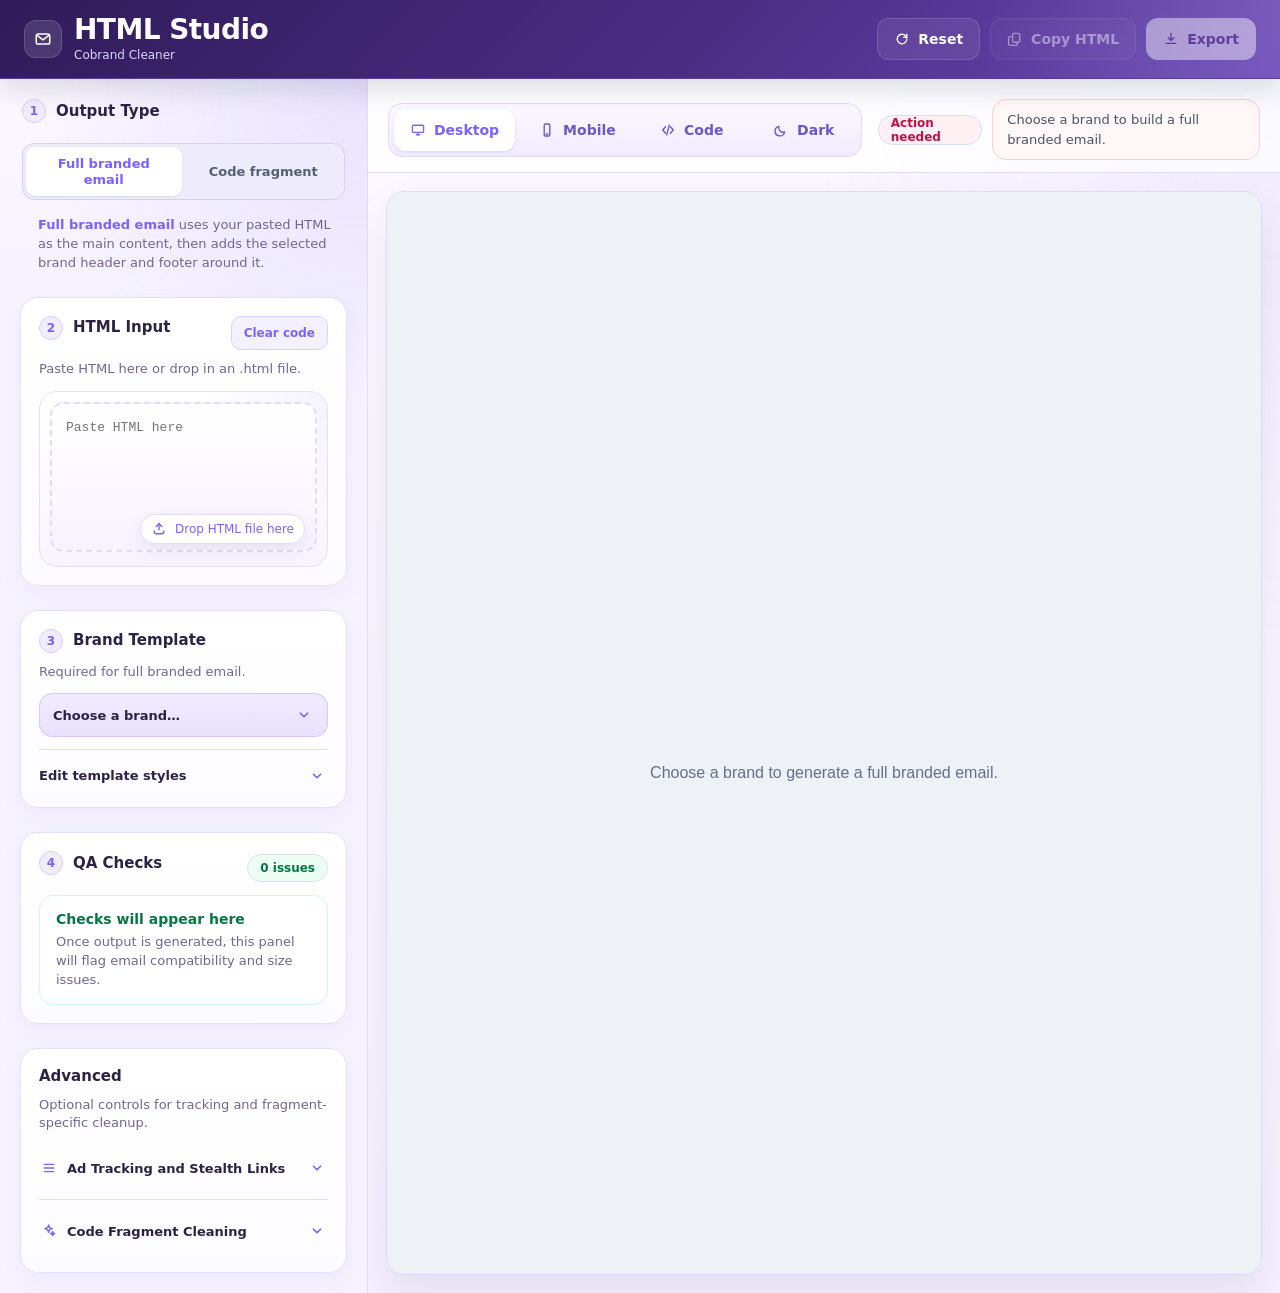
==== commit 7da3c45e: "Restrict fragment cleanup to fragment mode" ====
--- a/index.html
+++ b/index.html
@@ -28,9 +28,9 @@
       <button id="resetBtn" class="btn btn-subtle" type="button">
         <span class="btn-icon" aria-hidden="true">
           <svg viewBox="0 0 20 20" fill="none">
-            <path d="M16 10a6 6 0 1 1-2.1-4.6"></path>
-            <path d="M12 3h4v4"></path>
-            <path d="m16 3-4 4"></path>
+            <path d="M16 10a6 6 0 1 1-1.76-4.24"></path>
+            <path d="M16 4v4h-4"></path>
+            <path d="M16 8 13.5 5.5"></path>
           </svg>
         </span>
         <span class="btn-label">Reset</span>
@@ -137,8 +137,9 @@
       <button id="resetTemplateOptionsBtn" class="btn btn-subtle btn-small" type="button">
         <span class="btn-icon" aria-hidden="true">
           <svg viewBox="0 0 20 20" fill="none">
-            <path d="M16.5 10a6.5 6.5 0 1 1-1.9-4.6"></path>
-            <path d="M13 2.5h3.5V6"></path>
+            <path d="M16 10a6 6 0 1 1-1.76-4.24"></path>
+            <path d="M16 4v4h-4"></path>
+            <path d="M16 8 13.5 5.5"></path>
           </svg>
         </span>
         <span class="btn-label">Reset</span>
--- a/styles.css
+++ b/styles.css
@@ -519,6 +519,10 @@
   margin:0;
 }
 
+.advanced-options.is-disabled .helper-note{
+  color:#98a2b3;
+}
+
 .advanced-options .toggle-card + .toggle-card{
   margin-top:10px;
 }
@@ -783,6 +787,28 @@
 
 .toggle-card input:checked + .toggle-ui::after{
   left:20px;
+}
+
+.advanced-options.is-disabled .toggle-card{
+  opacity:.62;
+}
+
+.toggle-card input:disabled + .toggle-ui{
+  background:#e4e7ec;
+}
+
+.toggle-card input:disabled + .toggle-ui::after{
+  left:2px;
+  background:#ffffff;
+  box-shadow:0 1px 2px rgba(16,24,40,.12);
+}
+
+.toggle-card input:disabled ~ .toggle-copy strong{
+  color:#98a2b3;
+}
+
+.toggle-card input:disabled ~ .toggle-copy small{
+  color:#98a2b3;
 }
 
 .toggle-copy strong{
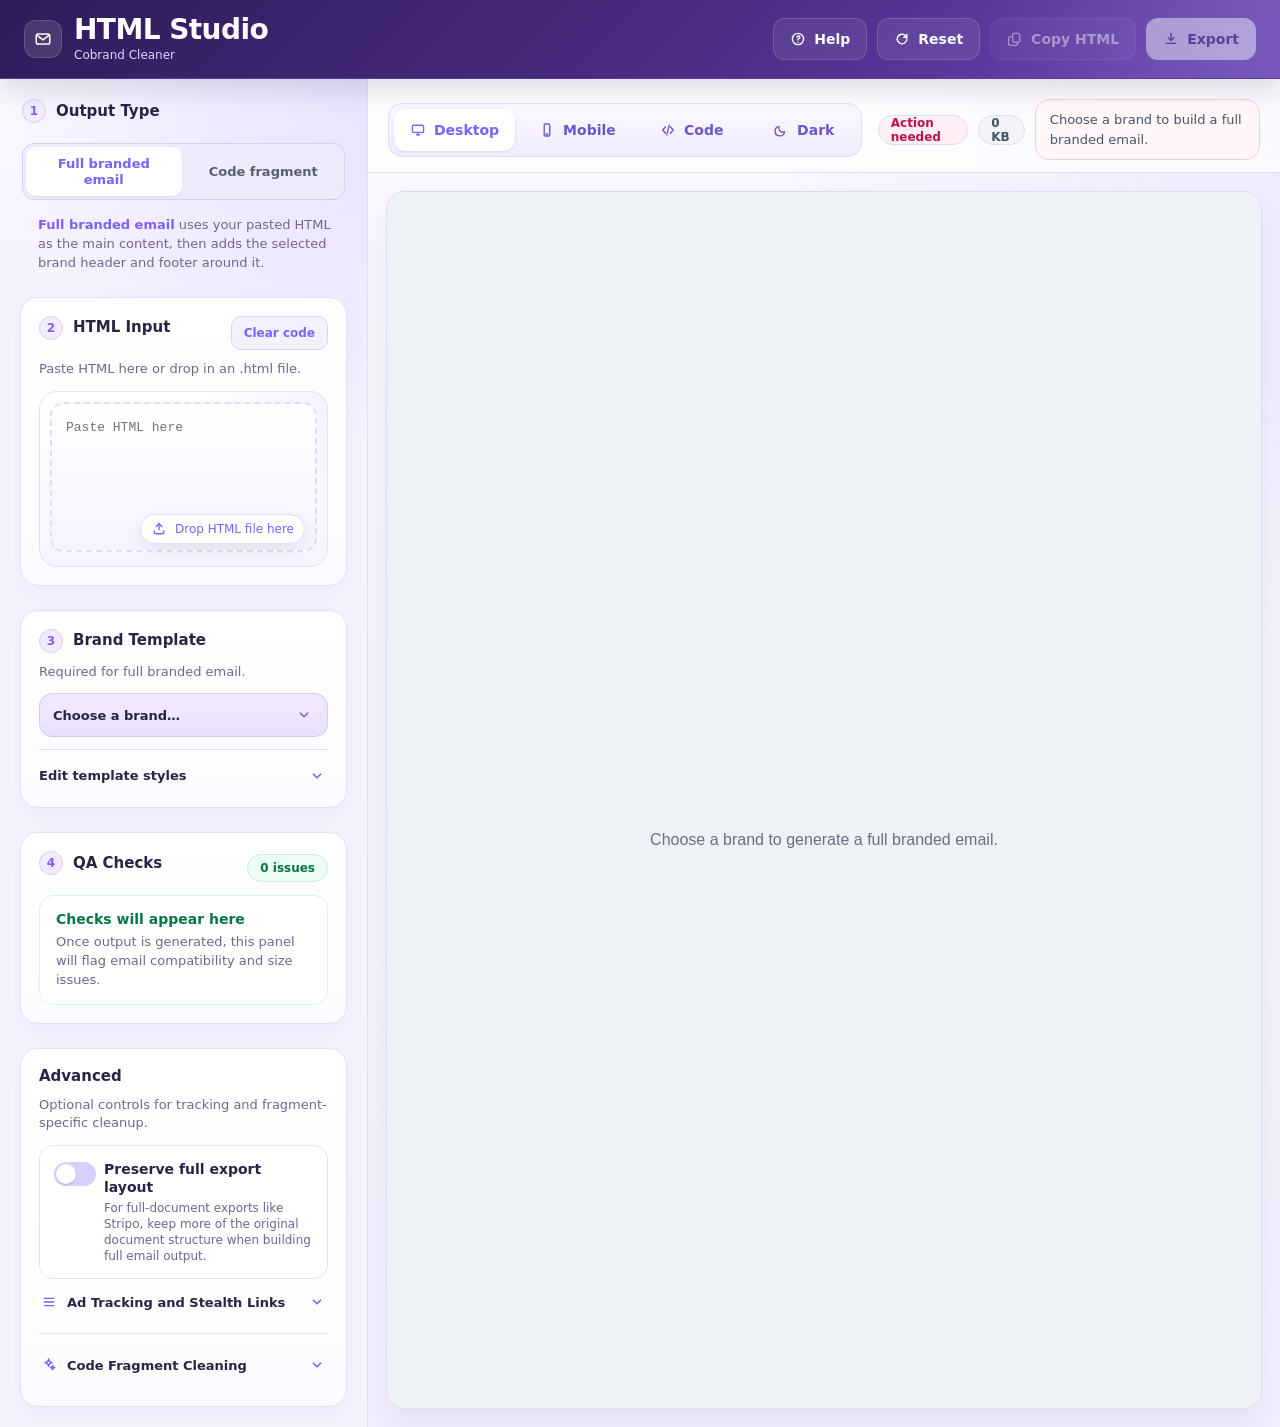
==== commit fe9e2e30: "Add help modal and preserve export layout option" ====
--- a/index.html
+++ b/index.html
@@ -25,6 +25,16 @@
     </div>
 
     <div class="topbar-actions">
+      <button id="helpBtn" class="btn btn-subtle" type="button">
+        <span class="btn-icon" aria-hidden="true">
+          <svg viewBox="0 0 20 20" fill="none">
+            <circle cx="10" cy="10" r="7"></circle>
+            <path d="M8.85 7.75a1.75 1.75 0 1 1 2.44 1.61c-.77.34-1.29.86-1.29 1.64v.25"></path>
+            <path d="M10 14h.01"></path>
+          </svg>
+        </span>
+        <span class="btn-label">Help</span>
+      </button>
       <button id="resetBtn" class="btn btn-subtle" type="button">
         <span class="btn-icon" aria-hidden="true">
           <svg viewBox="0 0 20 20" fill="none">
@@ -205,6 +215,15 @@
           <h2>Advanced</h2>
         </div>
         <p>Optional controls for tracking and fragment-specific cleanup.</p>
+
+        <label class="toggle-card toggle-card-compact">
+          <input id="toggleLiteralFullEmail" type="checkbox">
+          <span class="toggle-ui"></span>
+          <span class="toggle-copy">
+            <strong>Preserve full export layout</strong>
+            <small>For full-document exports like Stripo, keep more of the original document structure when building full email output.</small>
+          </span>
+        </label>
 
         <details class="advanced-options">
           <summary>
@@ -341,6 +360,7 @@
 
     <div class="toolbar-status">
       <span id="statusPill" class="status-pill">Ready</span>
+      <span id="emailSizePill" class="status-pill size">0 KB</span>
       <div id="statusMessage" class="status-card">
         Paste client HTML to begin.
       </div>
@@ -360,5 +380,119 @@
   </main>
 </div>
 
+<dialog id="helpDialog" class="editor-dialog help-dialog">
+  <div class="editor-dialog-card help-dialog-card">
+    <div class="editor-dialog-head">
+      <div>
+        <h2>About This Tool</h2>
+        <p>Maintained by Michelle Kuseske</p>
+      </div>
+      <button id="closeHelpBtn" class="btn btn-subtle btn-small" type="button">Close</button>
+    </div>
+
+    <div class="help-doc">
+      <div class="help-meta">Last updated: March 11, 2026</div>
+
+      <section class="help-block">
+        <h3>What this tool does</h3>
+        <p>This tool helps convert raw email HTML into ready-to-use branded marketing output.</p>
+        <p>Instead of manually editing code, you can paste HTML from a vendor, partner, or content hub and the tool will quickly convert it into either:</p>
+        <ul class="help-list">
+          <li>a fully branded email, or</li>
+          <li>a clean content fragment for use inside another email template.</li>
+        </ul>
+        <p>The tool keeps most of the original content structure intact while applying brand structure, improving stability, and checking for common email issues.</p>
+      </section>
+
+      <section class="help-block">
+        <h3>Output modes</h3>
+        <h4>Full branded email</h4>
+        <p>Use this when you want a complete email with the correct brand header and footer automatically applied.</p>
+        <p>In this mode the tool:</p>
+        <ul class="help-list">
+          <li>Preserves most of the HTML you paste</li>
+          <li>Inserts the selected brand header and footer</li>
+          <li>Applies standardized brand wrapping used across supported publications</li>
+          <li>Makes small structural adjustments that help emails render more reliably</li>
+          <li>Runs QA checks to catch common email issues</li>
+        </ul>
+        <p>This is the most common workflow and is typically used when preparing full marketing emails or sponsored sends.</p>
+        <h4>Code fragment</h4>
+        <p>Use this when you only need the content block, not a full email.</p>
+        <p>Fragment mode:</p>
+        <ul class="help-list">
+          <li>Cleans up the pasted HTML</li>
+          <li>Removes unnecessary or unsupported code</li>
+          <li>Outputs only the content section</li>
+        </ul>
+        <p>Fragments cannot be sent on their own. They must be inserted into another email template, such as a template built in the Omeda Email Designer.</p>
+      </section>
+
+      <section class="help-block">
+        <h3>Typical workflow</h3>
+        <ol class="help-list">
+          <li>Paste HTML into the input area or drag in an `.html` file.</li>
+          <li>Choose your output mode:
+            <ul class="help-list">
+              <li>Full branded email for a complete email</li>
+              <li>Code fragment for content used inside another template</li>
+            </ul>
+          </li>
+          <li>Select a brand when building a full email.</li>
+          <li>Review the preview using Desktop, Mobile, Code, and Dark mode.</li>
+          <li>Check any QA warnings.</li>
+          <li>Copy or export the finished HTML.</li>
+        </ol>
+      </section>
+
+      <section class="help-block">
+        <h3>What the preview shows</h3>
+        <p>The preview lets you quickly check how the email will appear before exporting.</p>
+        <p>You can switch between:</p>
+        <ul class="help-list">
+          <li>Desktop view</li>
+          <li>Mobile view</li>
+          <li>Dark mode</li>
+          <li>Code view</li>
+        </ul>
+        <p>This helps catch layout issues early, before the email is copied into another system.</p>
+      </section>
+
+      <section class="help-block">
+        <h3>QA checks</h3>
+        <p>Before exporting, the tool scans the HTML for common email risks such as:</p>
+        <ul class="help-list">
+          <li>oversized email files</li>
+          <li>unsupported or risky HTML</li>
+          <li>Outlook rendering issues</li>
+          <li>formatting problems that could break layouts</li>
+        </ul>
+        <p>These warnings help flag likely issues early, but they do not replace final review.</p>
+      </section>
+
+      <section class="help-block">
+        <h3>Advanced tools</h3>
+        <p>The Advanced section includes optional settings for:</p>
+        <ul class="help-list">
+          <li>ad tracking inputs</li>
+          <li>stealth links</li>
+          <li>additional code cleanup</li>
+        </ul>
+        <p>These tools are available for more complex workflows but are separate from the default branded-email process so they don’t accidentally affect normal production.</p>
+      </section>
+
+      <section class="help-block">
+        <h3>Helpful tips</h3>
+        <ul class="help-list">
+          <li>Most workflows should use Full branded email mode.</li>
+          <li>Use Code fragment only when inserting content into an existing email template.</li>
+          <li>Always check mobile and dark mode previews before exporting.</li>
+          <li>QA warnings highlight potential issues but final review is still recommended.</li>
+        </ul>
+      </section>
+    </div>
+  </div>
+</dialog>
+
 </body>
 </html>
--- a/styles.css
+++ b/styles.css
@@ -948,6 +948,12 @@
   color:#c01048;
 }
 
+.status-pill.size{
+  background:#f2f4f7;
+  color:#475467;
+  border-color:#dbe2ee;
+}
+
 .status-card{
   padding:14px 16px;
   border:1px solid #dbe2ee;
@@ -1473,6 +1479,72 @@
   gap:10px;
 }
 
+.help-dialog-card{
+  width:min(760px, 100%);
+  max-height:min(82vh, 880px);
+}
+
+.help-doc{
+  display:flex;
+  flex-direction:column;
+  gap:18px;
+  overflow:auto;
+  padding-right:6px;
+}
+
+.help-meta{
+  font-size:12px;
+  color:#667085;
+}
+
+.help-block{
+  display:flex;
+  flex-direction:column;
+  gap:8px;
+}
+
+.help-block + .help-block{
+  padding-top:18px;
+  border-top:1px solid #e4dafb;
+}
+
+.help-block h3{
+  margin:0;
+  font-size:15px;
+  line-height:1.3;
+  color:var(--primary);
+}
+
+.help-block h4{
+  margin:4px 0 0;
+  font-size:14px;
+  line-height:1.35;
+  color:#6941c6;
+}
+
+.help-block p{
+  margin:0;
+  color:#475467;
+  font-size:14px;
+  line-height:1.6;
+}
+
+.help-list{
+  margin:0;
+  padding-left:18px;
+  color:#475467;
+  font-size:14px;
+  line-height:1.6;
+}
+
+.help-list li + li{
+  margin-top:6px;
+}
+
+.help-list .help-list{
+  margin-top:6px;
+}
+
 .sidebar::-webkit-scrollbar,
 .preview-shell::-webkit-scrollbar{
   width:10px;
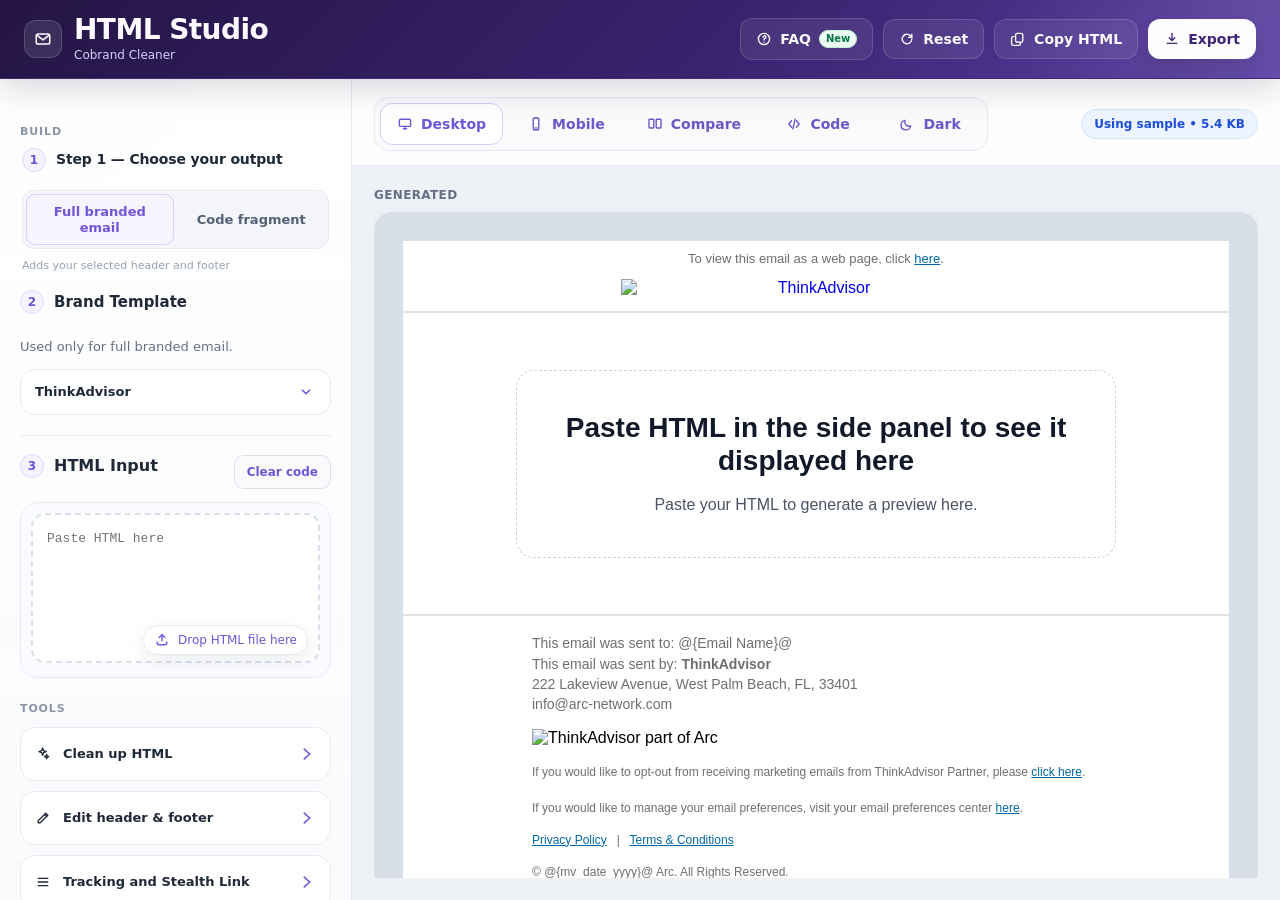
==== commit f18fba84: "Refine email editor workflows and FAQ" ====
--- a/index.html
+++ b/index.html
@@ -33,7 +33,8 @@
             <path d="M10 14h.01"></path>
           </svg>
         </span>
-        <span class="btn-label">Help</span>
+        <span class="btn-label">FAQ</span>
+        <span id="helpUpdateBadge" class="update-badge" hidden>New</span>
       </button>
       <button id="resetBtn" class="btn btn-subtle" type="button">
         <span class="btn-icon" aria-hidden="true">
@@ -69,31 +70,50 @@
 
   <main class="workspace">
     <aside class="sidebar">
+<div class="sidebar-group-label">Build</div>
 <section class="sidebar-section" id="outputTypeSection">
   <div class="step-title">
     <span class="step-badge" aria-hidden="true">1</span>
-    <h2>Output Type</h2>
+    <h2>Step 1 — Choose your output</h2>
   </div>
-  <p class="mode-help" data-mode-help="full"><strong>Full branded email</strong> uses your pasted HTML as the main content, then adds the selected brand header and footer around it.</p>
-  <p class="mode-help mode-help-secondary" data-mode-help="fragment" hidden><strong>Code fragment</strong> keeps only the cleaned content block, without the brand wrapper, for Omeda-ready or ESP fragment use.</p>
-
 <div class="mode-switch" id="outputModeSwitch">
   <button class="switch-btn active" data-output-mode="full" type="button">Full branded email</button>
   <button class="switch-btn" data-output-mode="fragment" type="button">Code fragment</button>
 </div>
+  <p id="outputModeHint" class="mode-help">Adds your selected header and footer</p>
+</section>
+
+<section class="sidebar-section" id="brandSection">
+  <div class="section-title">
+    <div class="step-title">
+      <span class="step-badge" aria-hidden="true">2</span>
+      <h2>Brand Template</h2>
+    </div>
+  </div>
+  <p id="brandHelperText">Used only for full email.</p>
+  <div class="select-shell">
+    <select id="brandSelect" class="select">
+      <option value="">Choose a brand…</option>
+    </select>
+    <span class="dropdown-icon" aria-hidden="true">
+      <svg viewBox="0 0 20 20" fill="none">
+        <path d="m6 8 4 4 4-4"></path>
+      </svg>
+    </span>
+  </div>
+
 </section>
 
 <section class="sidebar-section">
   <div class="section-head section-head-actions">
     <div class="step-title">
-      <span class="step-badge" aria-hidden="true">2</span>
+      <span class="step-badge" aria-hidden="true">3</span>
       <h2>HTML Input</h2>
     </div>
     <button id="clearInputBtn" class="btn btn-subtle btn-small" type="button">
       <span class="btn-label">Clear code</span>
     </button>
   </div>
-  <p>Paste HTML here or drop in an .html file.</p>
 
   <div class="dropwrap" id="dropWrap">
     <textarea
@@ -115,205 +135,351 @@
   </div>
 </section>
 
-<section class="sidebar-section" id="brandSection">
-  <div class="step-title">
-    <span class="step-badge" aria-hidden="true">3</span>
-    <h2>Brand Template</h2>
-  </div>
-  <p id="brandHelperText">Required for full branded email.</p>
-  <div class="select-shell">
-    <select id="brandSelect" class="select">
-      <option value="">Choose a brand…</option>
-    </select>
-    <span class="dropdown-icon" aria-hidden="true">
-      <svg viewBox="0 0 20 20" fill="none">
-        <path d="m6 8 4 4 4-4"></path>
-      </svg>
-    </span>
-  </div>
-
-      <button id="toggleTemplateOptionsBtn" class="template-toggle" type="button" hidden aria-expanded="false">
-    <span class="btn-label">Edit template styles</span>
-    <span class="toggle-arrow" aria-hidden="true">
-      <svg viewBox="0 0 20 20" fill="none">
-        <path d="m6 8 4 4 4-4"></path>
+<div class="sidebar-group-label">Tools</div>
+
+<section class="sidebar-section tool-dock">
+  <button id="cleanupSettingsBtn" class="tool-button" type="button" aria-expanded="false">
+    <span class="btn-icon" aria-hidden="true">
+      <svg viewBox="0 0 20 20" fill="none">
+        <path d="m9.5 2.5 1.2 3.4 3.3 1.2-3.3 1.2-1.2 3.4-1.2-3.4-3.3-1.2 3.3-1.2z"></path>
+        <path d="m14.5 10.5.7 2 2 .7-2 .7-.7 2-.7-2-2-.7 2-.7z"></path>
+      </svg>
+    </span>
+    <span class="launcher-row-copy">
+      <span class="launcher-row-title">Clean up HTML</span>
+    </span>
+    <span class="launcher-arrow" aria-hidden="true">
+      <svg viewBox="0 0 20 20" fill="none">
+        <path d="M7 4.5 13 10l-6 5.5"></path>
       </svg>
     </span>
   </button>
 
-  <div id="templateControls" class="template-controls" hidden>
-    <div class="section-head section-head-actions template-head">
-      <p class="helper-note template-note">Optional: adjust the template background colors or hide the divider lines. These settings only affect full email mode.</p>
-      <button id="resetTemplateOptionsBtn" class="btn btn-subtle btn-small" type="button">
-        <span class="btn-icon" aria-hidden="true">
-          <svg viewBox="0 0 20 20" fill="none">
-            <path d="M16 10a6 6 0 1 1-1.76-4.24"></path>
-            <path d="M16 4v4h-4"></path>
-            <path d="M16 8 13.5 5.5"></path>
-          </svg>
-        </span>
-        <span class="btn-label">Reset</span>
-      </button>
-    </div>
-
-    <div class="color-grid">
-      <label class="field-card" for="headerBgColor">
-        <span class="field-label">Header background</span>
-        <span class="color-field">
-          <input id="headerBgColor" class="color-input" type="color" value="#ffffff">
-          <span id="headerBgValue" class="color-value">#FFFFFF</span>
-        </span>
-      </label>
-
-      <label class="field-card" for="footerBgColor">
-        <span class="field-label">Footer background</span>
-        <span class="color-field">
-          <input id="footerBgColor" class="color-input" type="color" value="#ffffff">
-          <span id="footerBgValue" class="color-value">#FFFFFF</span>
-        </span>
-      </label>
-    </div>
-
-          <label class="toggle-card toggle-card-compact">
-      <input id="toggleMatchFooterColor" type="checkbox">
-      <span class="toggle-ui"></span>
-      <span class="toggle-copy">
-        <strong>Match Footer to Header</strong>
-        <small>Uses the same background color for both areas so the template feels unified.</small>
-      </span>
-    </label>
-
-    <label class="toggle-card toggle-card-compact">
-      <input id="toggleShowDividers" type="checkbox" checked>
-      <span class="toggle-ui"></span>
-      <span class="toggle-copy">
-        <strong>Show Divider Lines</strong>
-        <small>Keeps the thin lines above or below the brand header and footer.</small>
-      </span>
-    </label>
-  </div>
+  <button id="toggleTemplateOptionsBtn" class="tool-button" type="button" hidden aria-expanded="false">
+    <span class="btn-icon" aria-hidden="true">
+      <svg viewBox="0 0 20 20" fill="none">
+        <path d="M4 13.5 13.5 4l2.5 2.5-9.5 9.5H4z"></path>
+        <path d="m12 5.5 2.5 2.5"></path>
+      </svg>
+    </span>
+    <span class="launcher-row-copy">
+      <span class="launcher-row-title">Edit header &amp; footer</span>
+    </span>
+    <span class="launcher-arrow" aria-hidden="true">
+      <svg viewBox="0 0 20 20" fill="none">
+        <path d="M7 4.5 13 10l-6 5.5"></path>
+      </svg>
+    </span>
+  </button>
+
+  <button id="trackingToolBtn" class="tool-button" type="button" aria-expanded="false">
+    <span class="btn-icon" aria-hidden="true">
+      <svg viewBox="0 0 20 20" fill="none">
+        <path d="M4 5.5h12"></path>
+        <path d="M4 10h12"></path>
+        <path d="M4 14.5h12"></path>
+      </svg>
+    </span>
+    <span class="launcher-row-copy">
+      <span class="launcher-row-title">Tracking and Stealth Link</span>
+    </span>
+    <span class="launcher-arrow" aria-hidden="true">
+      <svg viewBox="0 0 20 20" fill="none">
+        <path d="M7 4.5 13 10l-6 5.5"></path>
+      </svg>
+    </span>
+  </button>
+
+  <button id="qaToolBtn" class="tool-button" type="button" aria-expanded="false">
+    <span class="btn-icon" aria-hidden="true">
+      <svg viewBox="0 0 20 20" fill="none">
+        <path d="M4.5 4.5h11v11h-11z"></path>
+        <path d="M7 8.5h6"></path>
+        <path d="M7 11.5h6"></path>
+      </svg>
+    </span>
+    <span class="launcher-row-copy">
+      <span class="launcher-row-title">QA checks</span>
+    </span>
+    <span id="qaCount" class="qa-pill">0 issues</span>
+    <span class="launcher-arrow" aria-hidden="true">
+      <svg viewBox="0 0 20 20" fill="none">
+        <path d="M7 4.5 13 10l-6 5.5"></path>
+      </svg>
+    </span>
+  </button>
 </section>
-
-      <section class="sidebar-section qa-section">
-        <div class="section-head">
-          <div class="step-title">
-            <span class="step-badge" aria-hidden="true">4</span>
-            <h2>QA Checks</h2>
-          </div>
-          <span id="qaCount" class="qa-pill">0 issues</span>
-        </div>
-        <div id="qaReport" class="qa-list">
-          <div class="qa-item ok">
-            <div class="qa-title">Checks will appear here</div>
-            <div class="qa-text">Once output is generated, this panel will flag email compatibility and size issues.</div>
-          </div>
-        </div>
-      </section>
-
-      <section class="sidebar-section">
-        <div class="section-title">
-          <h2>Advanced</h2>
-        </div>
-        <p>Optional controls for tracking and fragment-specific cleanup.</p>
-
-        <label class="toggle-card toggle-card-compact">
-          <input id="toggleLiteralFullEmail" type="checkbox">
-          <span class="toggle-ui"></span>
-          <span class="toggle-copy">
-            <strong>Preserve full export layout</strong>
-            <small>For full-document exports like Stripo, keep more of the original document structure when building full email output.</small>
-          </span>
-        </label>
-
-        <details class="advanced-options">
-          <summary>
-            <span class="summary-title">
-              <span class="section-icon" aria-hidden="true">
+    </aside>
+
+    <aside id="templateDialog" class="cleanup-drawer template-drawer" aria-hidden="true">
+      <div class="editor-dialog-card cleanup-dialog-card">
+        <div class="editor-dialog-head">
+          <div>
+            <h2>Edit header &amp; footer</h2>
+            <p>Header, footer, and divider styles.</p>
+          </div>
+          <button id="closeTemplateBtn" class="btn btn-subtle btn-small icon-only-btn" type="button" aria-label="Close edit header and footer panel">
+            <span class="btn-icon" aria-hidden="true">
+              <svg viewBox="0 0 20 20" fill="none">
+                <path d="M5.5 5.5 14.5 14.5"></path>
+                <path d="M14.5 5.5 5.5 14.5"></path>
+              </svg>
+            </span>
+          </button>
+        </div>
+
+        <div class="cleanup-dialog-body">
+          <div class="section-head section-head-actions template-head">
+            <p class="helper-note template-note">Applies only to the brand wrapper.</p>
+            <button id="resetTemplateOptionsBtn" class="btn btn-subtle btn-small" type="button">
+              <span class="btn-icon" aria-hidden="true">
                 <svg viewBox="0 0 20 20" fill="none">
-                  <path d="M4 5.5h12"></path>
-                  <path d="M4 10h12"></path>
-                  <path d="M4 14.5h12"></path>
+                  <path d="M16 10a6 6 0 1 1-1.76-4.24"></path>
+                  <path d="M16 4v4h-4"></path>
+                  <path d="M16 8 13.5 5.5"></path>
                 </svg>
               </span>
-              <span>Ad Tracking and Stealth Links</span>
-            </span>
-            <span class="toggle-arrow" aria-hidden="true">
+              <span class="btn-label">Reset</span>
+            </button>
+          </div>
+
+          <div class="color-grid color-grid-grouped">
+            <section class="field-group" aria-labelledby="headerStyleGroupLabel">
+              <div class="field-group-head">
+                <h3 id="headerStyleGroupLabel">Header</h3>
+              </div>
+
+              <label class="field-card" for="headerBgColor">
+                <span class="field-label">Background</span>
+                <span class="color-field">
+                  <input id="headerBgColor" class="color-input" type="color" value="#ffffff">
+                  <span id="headerBgValue" class="color-value">#FFFFFF</span>
+                </span>
+              </label>
+
+              <label class="field-card" for="headerOuterBgColor">
+                <span class="field-label">Outer background</span>
+                <span class="color-field">
+                  <input id="headerOuterBgColor" class="color-input" type="color" value="#ffffff">
+                  <span id="headerOuterBgValue" class="color-value">#FFFFFF</span>
+                </span>
+              </label>
+            </section>
+
+            <section class="field-group" aria-labelledby="footerStyleGroupLabel">
+              <div class="field-group-head">
+                <h3 id="footerStyleGroupLabel">Footer</h3>
+              </div>
+
+              <label class="field-card" for="footerBgColor">
+                <span class="field-label">Background</span>
+                <span class="color-field">
+                  <input id="footerBgColor" class="color-input" type="color" value="#ffffff">
+                  <span id="footerBgValue" class="color-value">#FFFFFF</span>
+                </span>
+              </label>
+
+              <label class="field-card" for="footerOuterBgColor">
+                <span class="field-label">Outer background</span>
+                <span class="color-field">
+                  <input id="footerOuterBgColor" class="color-input" type="color" value="#ffffff">
+                  <span id="footerOuterBgValue" class="color-value">#FFFFFF</span>
+                </span>
+              </label>
+            </section>
+          </div>
+
+          <label class="toggle-card toggle-card-compact">
+            <input id="toggleMatchFooterColor" type="checkbox" checked>
+            <span class="toggle-ui"></span>
+            <span class="toggle-copy">
+              <strong>Match Footer to Header</strong>
+              <small>Uses the same colors.</small>
+            </span>
+          </label>
+
+          <label class="toggle-card toggle-card-compact">
+            <input id="toggleShowDividers" type="checkbox" checked>
+            <span class="toggle-ui"></span>
+            <span class="toggle-copy">
+              <strong>Show Divider Lines</strong>
+              <small>Keeps the divider lines.</small>
+            </span>
+          </label>
+        </div>
+      </div>
+    </aside>
+
+    <aside id="trackingDialog" class="cleanup-drawer" aria-hidden="true">
+      <div class="editor-dialog-card cleanup-dialog-card">
+        <div class="editor-dialog-head">
+          <div>
+            <h2>Tracking and Stealth Link</h2>
+            <p>Advertiser ID and tracking link.</p>
+          </div>
+          <button id="closeTrackingBtn" class="btn btn-subtle btn-small icon-only-btn" type="button" aria-label="Close tracking panel">
+            <span class="btn-icon" aria-hidden="true">
               <svg viewBox="0 0 20 20" fill="none">
-                <path d="m6 8 4 4 4-4"></path>
+                <path d="M5.5 5.5 14.5 14.5"></path>
+                <path d="M14.5 5.5 5.5 14.5"></path>
               </svg>
             </span>
-          </summary>
-          <p class="helper-note">If a supported brand is selected and the stealth link field is blank, the tool will use that brand’s default stealth link automatically.</p>
-
+          </button>
+        </div>
+
+        <div class="cleanup-dialog-body">
           <label class="stacked-field" for="adIdInput">
-            <span class="field-label">Ad ID</span>
+            <span class="field-label field-label-inline">
+              <span>Ad ID</span>
+              <span class="info-tip">
+                <button class="info-tip-trigger" type="button" aria-label="About ad ID" aria-expanded="false" data-tooltip="Internal advertiser ID for tracking. Example: 1696.">
+                  <span aria-hidden="true">ⓘ</span>
+                </button>
+              </span>
+            </span>
             <input id="adIdInput" class="text-input" type="text" inputmode="numeric" placeholder="Example: 1696">
           </label>
 
           <label class="stacked-field" for="stealthLinkInput">
-            <span class="field-label">Stealth link</span>
-            <input id="stealthLinkInput" class="text-input" type="url" placeholder="Optional brand stealth URL">
+            <span class="field-label field-label-inline">
+              <span>Stealth link</span>
+              <span class="info-tip">
+                <button class="info-tip-trigger" type="button" aria-label="About stealth link" aria-expanded="false" data-tooltip="Optional tracking URL. Overrides the default brand link.">
+                  <span aria-hidden="true">ⓘ</span>
+                </button>
+              </span>
+            </span>
+            <input id="stealthLinkInput" class="text-input" type="url" placeholder="Brand stealth URL">
           </label>
 
-          <p id="stealthHelperText" class="helper-note compact-note">No default stealth link is available for the current selection.</p>
-        </details>
-
-        <details class="advanced-options advanced-options-nested">
-          <summary>
-            <span class="summary-title">
-              <span class="section-icon" aria-hidden="true">
-                <svg viewBox="0 0 20 20" fill="none">
-                  <path d="m9.5 2.5 1.2 3.4 3.3 1.2-3.3 1.2-1.2 3.4-1.2-3.4-3.3-1.2 3.3-1.2z"></path>
-                  <path d="m14.5 10.5.7 2 2 .7-2 .7-.7 2-.7-2-2-.7 2-.7z"></path>
-                </svg>
+          <p id="stealthHelperText" class="helper-note compact-note">No default tracking link available</p>
+        </div>
+      </div>
+    </aside>
+
+    <aside id="qaDialog" class="cleanup-drawer" aria-hidden="true">
+      <div class="editor-dialog-card cleanup-dialog-card">
+        <div class="editor-dialog-head">
+          <div>
+            <h2>QA checks</h2>
+            <p>Warnings before copy or export.</p>
+          </div>
+          <button id="closeQaBtn" class="btn btn-subtle btn-small icon-only-btn" type="button" aria-label="Close QA panel">
+            <span class="btn-icon" aria-hidden="true">
+              <svg viewBox="0 0 20 20" fill="none">
+                <path d="M5.5 5.5 14.5 14.5"></path>
+                <path d="M14.5 5.5 5.5 14.5"></path>
+              </svg>
+            </span>
+          </button>
+        </div>
+
+        <div class="cleanup-dialog-body">
+          <div id="qaSummary" class="qa-summary ok">
+            <div class="qa-summary-label">QA status</div>
+            <div id="qaSummaryText" class="qa-summary-text">Checks will appear here after output is generated.</div>
+          </div>
+          <div id="qaReport" class="qa-list">
+            <div class="qa-item ok">
+              <div class="qa-title">Checks will appear here</div>
+              <div class="qa-text">Once output is generated, this panel will flag email compatibility and size issues.</div>
+            </div>
+          </div>
+        </div>
+      </div>
+    </aside>
+
+    <aside id="cleanupDialog" class="cleanup-drawer" aria-hidden="true">
+      <div class="editor-dialog-card cleanup-dialog-card">
+        <div class="editor-dialog-head">
+          <div>
+            <h2>Clean up HTML</h2>
+            <p>Cleanup controls by output mode.</p>
+          </div>
+          <button id="closeCleanupBtn" class="btn btn-subtle btn-small icon-only-btn" type="button" aria-label="Close cleanup panel">
+            <span class="btn-icon" aria-hidden="true">
+              <svg viewBox="0 0 20 20" fill="none">
+                <path d="M5.5 5.5 14.5 14.5"></path>
+                <path d="M14.5 5.5 5.5 14.5"></path>
+              </svg>
+            </span>
+          </button>
+        </div>
+
+        <div class="cleanup-dialog-body">
+          <div class="advanced-panel" id="cleanupModePanel">
+            <div class="advanced-panel-head">
+              <span class="summary-title">
+                <span id="cleanupModeTitle">Fragment cleanup</span>
               </span>
-              <span>Code Fragment Cleaning</span>
-            </span>
-            <span class="toggle-arrow" aria-hidden="true">
-              <svg viewBox="0 0 20 20" fill="none">
-                <path d="m6 8 4 4 4-4"></path>
-              </svg>
-            </span>
-          </summary>
-          <p class="helper-note">Best used for Code fragment mode. Full branded email mode typically does not need these adjusted.</p>
-
-<label class="toggle-card">
-  <input id="toggleKeepStyles" type="checkbox" checked>
-  <span class="toggle-ui"></span>
-  <span class="toggle-copy">
-    <strong>Keep style blocks</strong>
-    <small>Preserves embedded style tags and email-safe head CSS for responsive source HTML.</small>
-  </span>
-</label>
-
-<label class="toggle-card">
-  <input id="toggleRemovePreview" type="checkbox" checked>
-  <span class="toggle-ui"></span>
-  <span class="toggle-copy">
-    <strong>Remove hidden preheader</strong>
-    <small>Strips hidden preview text so your ESP can set its own. Visible content is not touched.</small>
-  </span>
-</label>
-
-<label class="toggle-card">
-  <input id="toggleRemoveTitle" type="checkbox" checked>
-  <span class="toggle-ui"></span>
-  <span class="toggle-copy">
-    <strong>Remove title tag</strong>
-    <small>Removes the page title because your ESP handles the subject line.</small>
-  </span>
-</label>
-
-<label class="toggle-card">
-  <input id="toggleRemoveScripts" type="checkbox" checked>
-  <span class="toggle-ui"></span>
-  <span class="toggle-copy">
-    <strong>Remove scripts</strong>
-    <small>Removes JavaScript and similar web-only code that email clients do not support.</small>
-  </span>
-</label>
-        </details>
-      </section>
+            </div>
+            <p id="cleanupModeNote" class="helper-note">Use Keep embedded styles to preserve client styling.</p>
+          </div>
+
+          <label class="toggle-card" id="keepStylesRow">
+            <input id="toggleKeepStyles" type="checkbox" checked>
+            <span class="toggle-ui"></span>
+            <span class="toggle-copy">
+              <strong>Keep embedded styles</strong>
+              <small>Preserves the client’s embedded CSS.</small>
+            </span>
+          </label>
+
+          <label class="toggle-card" id="removePreviewRow">
+            <input id="toggleRemovePreview" type="checkbox" checked>
+            <span class="toggle-ui"></span>
+            <span class="toggle-copy">
+              <strong>Remove hidden preheader</strong>
+              <small>Removes hidden preview text.</small>
+            </span>
+          </label>
+
+          <label class="toggle-card" id="removeTitleRow">
+            <input id="toggleRemoveTitle" type="checkbox" checked>
+            <span class="toggle-ui"></span>
+            <span class="toggle-copy">
+              <strong>Remove title tag</strong>
+              <small>Removes the HTML page title.</small>
+            </span>
+          </label>
+
+          <label class="toggle-card" id="removeScriptsRow">
+            <input id="toggleRemoveScripts" type="checkbox" checked>
+            <span class="toggle-ui"></span>
+            <span class="toggle-copy">
+              <strong>Remove scripts</strong>
+              <small>Removes unsupported web-only code.</small>
+            </span>
+          </label>
+
+          <div class="advanced-panel advanced-panel-nested" id="fullHandlingPanel">
+            <div class="advanced-panel-head">
+              <span class="summary-title">
+                <span>Full email handling</span>
+              </span>
+            </div>
+            <p id="fullHandlingNote" class="helper-note">Controls how the full client email is wrapped.</p>
+
+            <label class="toggle-card" id="literalFullEmailRow">
+              <input id="toggleLiteralFullEmail" type="checkbox" checked>
+              <span class="toggle-ui"></span>
+              <span class="toggle-copy">
+                <strong>Preserve full client template</strong>
+                <small>Keeps the client document structure intact.</small>
+              </span>
+            </label>
+
+            <label class="toggle-card" id="protectBrandLayoutRow">
+              <input id="toggleProtectBrandLayout" type="checkbox" checked>
+              <span class="toggle-ui"></span>
+              <span class="toggle-copy">
+                <strong>Protect brand layout from client CSS</strong>
+                <small>Helps keep client CSS off the brand wrapper.</small>
+              </span>
+            </label>
+          </div>
+        </div>
+      </div>
     </aside>
 
     <section class="mainpanel">
@@ -338,6 +504,15 @@
         </span>
         <span>Mobile</span>
       </button>
+      <button class="mode-btn" data-preview-mode="compare" type="button">
+        <span class="mode-icon" aria-hidden="true">
+          <svg viewBox="0 0 20 20" fill="none">
+            <rect x="2.5" y="4" width="6" height="11" rx="1"></rect>
+            <rect x="11.5" y="4" width="6" height="11" rx="1"></rect>
+          </svg>
+        </span>
+        <span>Compare</span>
+      </button>
       <button class="mode-btn" data-preview-mode="code" type="button">
         <span class="mode-icon" aria-hidden="true">
           <svg viewBox="0 0 20 20" fill="none">
@@ -358,22 +533,67 @@
       </button>
     </div>
 
-    <div class="toolbar-status">
-      <span id="statusPill" class="status-pill">Ready</span>
-      <span id="emailSizePill" class="status-pill size">0 KB</span>
-      <div id="statusMessage" class="status-card">
-        Paste client HTML to begin.
-      </div>
+    <div class="toolbar-status" role="status" aria-live="polite">
+      <span id="adIdStatusPill" class="status-pill status-pill-muted" hidden></span>
+      <span id="statusPill" class="status-pill">Ready • 0 KB</span>
     </div>
   </div>
 
   <div class="preview-shell">
     <div id="previewPane" class="view-pane active">
-      <iframe id="previewFrame" title="Email preview"></iframe>
+      <div id="compareGrid" class="compare-grid">
+        <section class="compare-panel">
+          <div class="compare-label">Generated</div>
+          <iframe id="previewFrame" title="Email preview"></iframe>
+        </section>
+        <section class="compare-panel compare-panel-source">
+          <div class="compare-label">Source</div>
+          <iframe id="sourcePreviewFrame" title="Source preview"></iframe>
+        </section>
+      </div>
     </div>
 
     <div id="codePane" class="view-pane code-pane">
-      <textarea id="codeOutputInner" class="pretty-code pretty-code-area" spellcheck="false" readonly></textarea>
+      <div class="code-workspace">
+        <div class="code-toolbar">
+          <div class="code-toolbar-copy">
+            <div class="compare-label">Editable output</div>
+            <div id="codeEditStatus" class="code-edit-status">Generated output. Click Edit code to make changes.</div>
+          </div>
+        </div>
+        <div class="code-grid">
+          <section class="code-panel">
+            <div class="code-panel-head">
+              <div class="compare-label">HTML</div>
+              <div class="code-toolbar-actions">
+                <button id="editCodeBtn" class="btn btn-subtle btn-small" type="button">
+                  <span id="editCodeBtnIcon" aria-hidden="true">🔒</span>
+                  <span id="editCodeBtnLabel">Edit code</span>
+                </button>
+                <button id="revertCodeBtn" class="btn btn-subtle btn-small" type="button" hidden>Revert changes</button>
+              </div>
+            </div>
+            <div id="codeFindBar" class="code-findbar" hidden>
+              <input id="codeFindInput" class="code-find-input" type="search" placeholder="Find in code" aria-label="Find in code">
+              <div class="code-find-actions">
+                <button id="codeFindPrevBtn" class="btn btn-subtle btn-small" type="button">Prev</button>
+                <button id="codeFindNextBtn" class="btn btn-subtle btn-small" type="button">Next</button>
+                <span id="codeFindCount" class="code-find-count">0 results</span>
+              </div>
+            </div>
+            <div class="code-editor-shell">
+              <pre id="codeHighlight" class="pretty-code pretty-code-highlight" aria-hidden="true"></pre>
+              <textarea id="codeOutputInner" class="pretty-code pretty-code-area" spellcheck="false" readonly></textarea>
+            </div>
+          </section>
+          <section class="code-panel code-preview-panel">
+            <div class="compare-label">Live preview</div>
+            <div class="code-preview-shell">
+              <iframe id="codePreviewFrame" title="Live code preview"></iframe>
+            </div>
+          </section>
+        </div>
+      </div>
     </div>
   </div>
 </section>
@@ -387,43 +607,64 @@
         <h2>About This Tool</h2>
         <p>Maintained by Michelle Kuseske</p>
       </div>
-      <button id="closeHelpBtn" class="btn btn-subtle btn-small" type="button">Close</button>
+      <button id="closeHelpBtn" class="btn btn-subtle btn-small icon-only-btn" type="button" aria-label="Close help">
+        <span class="btn-icon" aria-hidden="true">
+          <svg viewBox="0 0 20 20" fill="none">
+            <path d="M5.5 5.5 14.5 14.5"></path>
+            <path d="M14.5 5.5 5.5 14.5"></path>
+          </svg>
+        </span>
+      </button>
     </div>
 
     <div class="help-doc">
-      <div class="help-meta">Last updated: March 11, 2026</div>
+      <div class="help-meta">Last updated: April 16, 2026</div>
+
+      <section class="help-block help-block-updates">
+        <h3>Latest updates · April 16, 2026</h3>
+        <p>If you used this tool before the latest update, here is what changed:</p>
+        <ul class="help-list">
+          <li>Full branded email is better at keeping the client’s original layout, spacing, buttons, and responsive behavior.</li>
+          <li>Code fragment cleanup is better at keeping responsive styles and hidden code.</li>
+          <li>Code view now lets you edit the code, preview changes live, revert changes, and search.</li>
+          <li>QA checks now appear in a clearer pass/fail checklist and include link checks.</li>
+          <li>Tracking is easier to review. When an Ad ID is added, it now shows in the top right corner of the dashboard.</li>
+          <li>Compare mode was added so you can see the original email next to the updated version and make sure they match.</li>
+          <li>Some controls moved, but the layout is cleaner and easier to navigate. `Help` is now `FAQ`.</li>
+        </ul>
+      </section>
 
       <section class="help-block">
         <h3>What this tool does</h3>
-        <p>This tool helps convert raw email HTML into ready-to-use branded marketing output.</p>
-        <p>Instead of manually editing code, you can paste HTML from a vendor, partner, or content hub and the tool will quickly convert it into either:</p>
+        <p>This tool helps convert client-provided email HTML into ready-to-use branded marketing output.</p>
+        <p>You can paste a full exported email or a content block and quickly turn it into either:</p>
         <ul class="help-list">
           <li>a fully branded email, or</li>
           <li>a clean content fragment for use inside another email template.</li>
         </ul>
-        <p>The tool keeps most of the original content structure intact while applying brand structure, improving stability, and checking for common email issues.</p>
+        <p>The goal is to preserve as much client layout as possible while applying brand structure, cleanup rules, preview tools, and QA checks.</p>
       </section>
 
       <section class="help-block">
         <h3>Output modes</h3>
         <h4>Full branded email</h4>
-        <p>Use this when you want a complete email with the correct brand header and footer automatically applied.</p>
+        <p>Use this when you want a complete email with the selected brand header and footer applied.</p>
         <p>In this mode the tool:</p>
         <ul class="help-list">
-          <li>Preserves most of the HTML you paste</li>
-          <li>Inserts the selected brand header and footer</li>
-          <li>Applies standardized brand wrapping used across supported publications</li>
-          <li>Makes small structural adjustments that help emails render more reliably</li>
+          <li>can preserve the client’s full email structure when needed</li>
+          <li>inserts the selected brand header and footer</li>
+          <li>applies standardized brand wrapping used across supported publications</li>
+          <li>supports tracking and stealth link injection</li>
           <li>Runs QA checks to catch common email issues</li>
         </ul>
-        <p>This is the most common workflow and is typically used when preparing full marketing emails or sponsored sends.</p>
+        <p>This is the main workflow for sponsored sends and other complete branded emails.</p>
         <h4>Code fragment</h4>
         <p>Use this when you only need the content block, not a full email.</p>
         <p>Fragment mode:</p>
         <ul class="help-list">
-          <li>Cleans up the pasted HTML</li>
-          <li>Removes unnecessary or unsupported code</li>
-          <li>Outputs only the content section</li>
+          <li>cleans up the pasted HTML</li>
+          <li>can preserve embedded styles for responsiveness</li>
+          <li>outputs only the cleaned content section</li>
         </ul>
         <p>Fragments cannot be sent on their own. They must be inserted into another email template, such as a template built in the Omeda Email Designer.</p>
       </section>
@@ -434,60 +675,65 @@
           <li>Paste HTML into the input area or drag in an `.html` file.</li>
           <li>Choose your output mode:
             <ul class="help-list">
-              <li>Full branded email for a complete email</li>
-              <li>Code fragment for content used inside another template</li>
+          <li>Full branded email for a complete email</li>
+          <li>Code fragment for content used inside another template</li>
             </ul>
           </li>
           <li>Select a brand when building a full email.</li>
-          <li>Review the preview using Desktop, Mobile, Code, and Dark mode.</li>
+          <li>Review the preview using Desktop, Mobile, Compare, Code, and Dark mode.</li>
           <li>Check any QA warnings.</li>
           <li>Copy or export the finished HTML.</li>
         </ol>
       </section>
 
       <section class="help-block">
-        <h3>What the preview shows</h3>
-        <p>The preview lets you quickly check how the email will appear before exporting.</p>
+        <h3>Preview and code view</h3>
+        <p>The preview lets you check how the email will appear before exporting.</p>
         <p>You can switch between:</p>
         <ul class="help-list">
           <li>Desktop view</li>
           <li>Mobile view</li>
+          <li>Compare view</li>
           <li>Dark mode</li>
-          <li>Code view</li>
+          <li>Code view with editable output, live preview, revert, and find</li>
         </ul>
-        <p>This helps catch layout issues early, before the email is copied into another system.</p>
+        <p>This helps catch layout issues early and gives you a place to make final code edits without leaving the tool.</p>
       </section>
 
       <section class="help-block">
         <h3>QA checks</h3>
         <p>Before exporting, the tool scans the HTML for common email risks such as:</p>
         <ul class="help-list">
+          <li>missing image alt text</li>
+          <li>missing, placeholder, malformed, or non-HTTPS links</li>
           <li>oversized email files</li>
           <li>unsupported or risky HTML</li>
           <li>Outlook rendering issues</li>
           <li>formatting problems that could break layouts</li>
         </ul>
-        <p>These warnings help flag likely issues early, but they do not replace final review.</p>
+        <p>The QA drawer separates fails and passes so you can review issues quickly without losing sight of what already looks good.</p>
       </section>
 
       <section class="help-block">
-        <h3>Advanced tools</h3>
-        <p>The Advanced section includes optional settings for:</p>
+        <h3>Tracking and settings</h3>
+        <p>The tool also includes options for:</p>
         <ul class="help-list">
-          <li>ad tracking inputs</li>
-          <li>stealth links</li>
-          <li>additional code cleanup</li>
+          <li>Ad ID tracking</li>
+          <li>default stealth links in Full branded email, or manual stealth links when added</li>
+          <li>cleanup controls by output mode</li>
+          <li>header and footer color settings for full branded email</li>
         </ul>
-        <p>These tools are available for more complex workflows but are separate from the default branded-email process so they don’t accidentally affect normal production.</p>
+        <p>These settings are there when needed, but the default workflow should still work well for most sends.</p>
       </section>
 
       <section class="help-block">
         <h3>Helpful tips</h3>
         <ul class="help-list">
           <li>Most workflows should use Full branded email mode.</li>
+          <li>If a client gives you a complete exported email, turning on Preserve full client template is often the safest full-mode choice.</li>
           <li>Use Code fragment only when inserting content into an existing email template.</li>
-          <li>Always check mobile and dark mode previews before exporting.</li>
-          <li>QA warnings highlight potential issues but final review is still recommended.</li>
+          <li>Use Code view when you need to make final output edits without changing the original pasted source.</li>
+          <li>Always check mobile, code, and QA before exporting.</li>
         </ul>
       </section>
     </div>
--- a/styles.css
+++ b/styles.css
@@ -1,25 +1,26 @@
 :root{
-  --bg:#f6f3ff;
+  --bg:#f4f6fb;
   --panel:#ffffff;
-  --panel-soft:#fcfbff;
-  --panel-tint:#f7f3ff;
-  --text:#2b2346;
-  --muted:#72658f;
-  --line:#e4dafb;
-  --line-dark:#d0c1f6;
-  --primary:#7b61ff;
-  --primary-dark:#6848f5;
-  --primary-soft:#f1ecff;
-  --accent-wash:#efe9ff;
-  --accent-line:#ddd1ff;
-  --topbar-bg:#3b246b;
-  --topbar-border:#5a3d99;
-  --topbar-text:#fdfcff;
-  --topbar-muted:#ddd5ff;
+  --panel-soft:#fbfcff;
+  --panel-tint:#f7f8fc;
+  --text:#1f2937;
+  --muted:#667085;
+  --line:#e6eaf2;
+  --line-dark:#d5dce8;
+  --primary:#6f56d9;
+  --primary-dark:#5b44c8;
+  --primary-soft:#f2efff;
+  --accent-wash:#f7f4ff;
+  --accent-line:#ddd6fe;
+  --topbar-bg:#26174a;
+  --topbar-border:#3e2a73;
+  --topbar-text:#fcfbff;
+  --topbar-muted:#d8d0f6;
   --danger:#dc2626;
   --success:#067647;
   --radius:16px;
-  --shadow:0 10px 24px rgba(16,24,40,.06);
+  --shadow:0 10px 28px rgba(15,23,42,.06);
+  --shadow-lg:0 18px 40px rgba(15,23,42,.08);
   --sans:Inter,ui-sans-serif,system-ui,-apple-system,Segoe UI,Roboto,Helvetica,Arial,sans-serif;
   --mono:ui-monospace,SFMono-Regular,Menlo,Monaco,Consolas,"Liberation Mono","Courier New",monospace;
 }
@@ -29,13 +30,17 @@
 html,body{
   margin:0;
   padding:0;
-  background:var(--bg);
+  height:100%;
+  background:
+    radial-gradient(circle at top left, rgba(111,86,217,.06), transparent 18%),
+    var(--bg);
   color:var(--text);
   font-family:var(--sans);
 }
 
 body{
   min-height:100vh;
+  overflow:hidden;
 }
 
 button,
@@ -46,12 +51,17 @@
 }
 
 .app{
-  min-height:100vh;
+  height:100vh;
+  height:100dvh;
   position:relative;
+  display:grid;
+  grid-template-rows:auto minmax(0,1fr);
+  overflow:hidden;
 }
 
 .topbar{
-  position:relative;
+  position:sticky;
+  top:0;
   z-index:20;
   display:flex;
   align-items:center;
@@ -59,10 +69,10 @@
   gap:16px;
   padding:16px 24px;
   background:
-    radial-gradient(circle at top right, rgba(255,255,255,.12), transparent 24%),
-    linear-gradient(135deg, #2f1b59 0%, #4b2d84 55%, #6a47b8 100%);
+    radial-gradient(circle at top right, rgba(255,255,255,.09), transparent 22%),
+    linear-gradient(135deg, #241544 0%, #3a236f 58%, #5a3fa4 100%);
   border-bottom:1px solid var(--topbar-border);
-  box-shadow:0 12px 24px rgba(15,23,42,.12);
+  box-shadow:0 12px 30px rgba(15,23,42,.14);
   flex-wrap:wrap;
 }
 
@@ -79,9 +89,9 @@
   display:flex;
   align-items:center;
   justify-content:center;
-  background:rgba(255,255,255,.12);
+  background:rgba(255,255,255,.1);
   color:var(--topbar-text);
-  box-shadow:inset 0 0 0 1px rgba(255,255,255,.14);
+  box-shadow:inset 0 0 0 1px rgba(255,255,255,.16);
 }
 
 .brandicon svg{
@@ -111,6 +121,7 @@
   display:flex;
   gap:10px;
   margin-left:auto;
+  align-items:center;
 }
 
 .btn{
@@ -123,7 +134,7 @@
   justify-content:center;
   gap:8px;
   border-radius:12px;
-  padding:12px 16px;
+  padding:11px 15px;
   font-size:14px;
   font-weight:600;
   line-height:1;
@@ -134,17 +145,18 @@
 .btn:hover{
   border-color:var(--line-dark);
   box-shadow:0 6px 16px rgba(16,24,40,.06);
+  transform:translateY(-1px);
 }
 
 .topbar .btn{
   border-color:rgba(255,255,255,.14);
-  background:rgba(255,255,255,.08);
+  background:rgba(255,255,255,.07);
   color:var(--topbar-text);
 }
 
 .topbar .btn:hover{
   border-color:rgba(255,255,255,.22);
-  background:rgba(255,255,255,.14);
+  background:rgba(255,255,255,.12);
   box-shadow:0 8px 18px rgba(15,23,42,.16);
 }
 
@@ -156,7 +168,8 @@
 
 .topbar .btn.primary{
   background:#fdfcff;
-  color:#45287c;
+  color:#3e2673;
+  box-shadow:0 10px 18px rgba(15,23,42,.12);
 }
 
 .topbar .btn.primary:hover{
@@ -168,14 +181,14 @@
 }
 
 .btn.btn-subtle{
-  border-color:#d7d2ff;
-  background:#f3f1ff;
+  border-color:#dbe1ec;
+  background:#f8fafc;
   color:var(--primary);
 }
 
 .btn.btn-subtle:hover{
-  border-color:#c1b8ff;
-  background:#ece9ff;
+  border-color:#c7d0df;
+  background:#ffffff;
 }
 
 .btn.btn-small{
@@ -219,31 +232,80 @@
   position:relative;
   z-index:1;
   display:grid;
-  grid-template-columns:368px minmax(0,1fr);
-  min-height:calc(100vh - 96px);
+  grid-template-columns:352px 0 minmax(0,1fr);
+  min-height:0;
+  height:100%;
+  overflow:hidden;
+}
+
+.app.cleanup-open .workspace,
+.app.template-open .workspace,
+.app.tracking-open .workspace,
+.app.qa-open .workspace{
+  grid-template-columns:352px 272px minmax(0,1fr);
 }
 
 .sidebar{
+  grid-column:1;
   position:relative;
   z-index:15;
-  padding:20px;
+  padding:22px 20px 28px;
   border-right:1px solid var(--line);
   background:
-    radial-gradient(circle at top right, rgba(123,97,255,.14), transparent 26%),
-    linear-gradient(180deg, #fbf8ff 0%, #f6f3ff 180px, #f6f3ff 100%);
+    linear-gradient(180deg, rgba(255,255,255,.92) 0%, rgba(249,250,252,.96) 100%);
+  min-height:0;
   overflow:auto;
 }
 
+.cleanup-drawer{
+  grid-column:2;
+  grid-row:1;
+  min-width:0;
+  min-height:0;
+  width:100%;
+  height:100%;
+  overflow:hidden;
+  opacity:0;
+  pointer-events:none;
+  background:linear-gradient(180deg, #fbfcfe 0%, #f5f7fb 100%);
+  border-right:1px solid transparent;
+  border-left:1px solid #edf1f7;
+  box-shadow:inset 12px 0 24px rgba(15,23,42,.025);
+  transition:opacity .18s ease, border-color .18s ease, box-shadow .18s ease;
+}
+
+.cleanup-drawer.is-open{
+  opacity:1;
+  pointer-events:auto;
+  border-right-color:var(--line);
+  box-shadow:inset 12px 0 24px rgba(15,23,42,.03);
+}
+
 .sidebar-section{
-  padding:18px;
-  border:1px solid #e6ddff;
-  border-radius:18px;
-  background:linear-gradient(180deg, #ffffff 0%, var(--panel-soft) 100%);
-  box-shadow:0 8px 22px rgba(91,67,190,.06);
+  padding:18px 0 0;
+  border:0;
+  border-top:1px solid var(--line);
+  border-radius:0;
+  background:transparent;
+  box-shadow:none;
+}
+
+.mainpanel{
+  grid-column:3;
+  grid-row:1;
 }
 
 .sidebar-section + .sidebar-section{
-  margin-top:24px;
+  margin-top:20px;
+}
+
+.sidebar-group-label{
+  margin:24px 0 10px;
+  color:#8a94a6;
+  font-size:11px;
+  font-weight:700;
+  letter-spacing:.08em;
+  text-transform:uppercase;
 }
 
 #outputTypeSection{
@@ -262,16 +324,27 @@
 
 #outputTypeSection .mode-switch{
   order:1;
-  margin-top:10px;
+  margin-top:6px;
 }
 
 #outputTypeSection .mode-help{
   order:2;
-  margin:16px 0 24px 16px;
+  margin:10px 0 0;
+  font-size:11px;
+  line-height:1.35;
+  color:#98a2b3;
 }
 
 #outputTypeSection + .sidebar-section{
-  margin-top:0;
+  margin-top:16px;
+  padding-top:0;
+  border-top:0;
+}
+
+#outputTypeSection .step-title h2{
+  font-size:14px;
+  font-weight:650;
+  letter-spacing:-.01em;
 }
 
 .workflow-panel .mode-switch{
@@ -284,8 +357,8 @@
 
 .sidebar-section h2{
   margin:0 0 8px;
-  font-size:15px;
-  font-weight:600;
+  font-size:16px;
+  font-weight:700;
   line-height:1.25;
   color:var(--text);
 }
@@ -295,21 +368,6 @@
   color:var(--muted);
   font-size:13px;
   line-height:1.45;
-}
-
-.mode-help{
-  color:#667085;
-  font-size:12px;
-  line-height:1.4;
-}
-
-.mode-help-secondary{
-  margin-top:6px;
-}
-
-.mode-help strong{
-  color:var(--primary);
-  font-weight:700;
 }
 
 .quick-steps{
@@ -350,10 +408,10 @@
 .select-shell{
   position:relative;
   min-height:44px;
-  border:0;
+  border:1px solid var(--line);
   border-radius:14px;
-  background:linear-gradient(180deg, #ffffff 0%, var(--panel-tint) 100%);
-  box-shadow:inset 0 0 0 1px #e4dafb;
+  background:#fff;
+  box-shadow:none;
   cursor:pointer;
   display:flex;
   align-items:center;
@@ -414,8 +472,8 @@
 
 .select-shell:hover,
 .select-shell:hover{
-  box-shadow:inset 0 0 0 1px #cfc0ff;
-  background:linear-gradient(180deg, #ffffff 0%, #f4efff 100%);
+  border-color:#cfd7e4;
+  background:#fff;
 }
 
 .template-toggle:hover{
@@ -433,7 +491,8 @@
 }
 
 .select-shell:focus-within{
-  box-shadow:inset 0 0 0 1px #cfc0ff, 0 0 0 4px rgba(123,97,255,.12);
+  border-color:#cfc0ff;
+  box-shadow:0 0 0 4px rgba(123,97,255,.12);
 }
 
 .more-info summary:focus-visible,
@@ -493,6 +552,45 @@
   overflow:visible;
 }
 
+.advanced-panel{
+  display:flex;
+  flex-direction:column;
+  gap:2px;
+}
+
+.advanced-panel[hidden],
+.toggle-card[hidden]{
+  display:none !important;
+}
+
+.advanced-panel-head{
+  display:flex;
+  align-items:center;
+  min-height:32px;
+  padding:8px 0;
+  font-size:12px;
+  font-weight:600;
+  color:var(--text);
+}
+
+.advanced-panel .helper-note{
+  margin:4px 0 8px;
+}
+
+.advanced-panel .stacked-field{
+  margin:0 0 12px;
+}
+
+.advanced-panel .compact-note{
+  margin-top:2px;
+}
+
+.advanced-panel-nested{
+  margin-top:12px;
+  padding-top:12px;
+  border-top:1px solid var(--line);
+}
+
 .advanced-options + .advanced-options{
   border-top:1px solid #e4dafb;
   margin-top:8px;
@@ -548,6 +646,85 @@
   display:block;
 }
 
+.field-label-inline{
+  display:inline-flex !important;
+  align-items:center;
+  gap:6px;
+}
+
+.info-tip{
+  position:relative;
+  display:inline-flex;
+  align-items:center;
+  flex:0 0 auto;
+}
+
+.info-tip-trigger{
+  appearance:none;
+  width:18px;
+  height:18px;
+  padding:0;
+  border:0;
+  border-radius:999px;
+  background:transparent;
+  color:#98a2b3;
+  display:inline-flex;
+  align-items:center;
+  justify-content:center;
+  font-size:12px;
+  line-height:1;
+  cursor:pointer;
+  transition:color .18s ease, background .18s ease;
+}
+
+.info-tip-trigger:hover,
+.info-tip-trigger:focus-visible,
+.info-tip.is-open .info-tip-trigger{
+  color:var(--primary);
+  background:#f5f3ff;
+  outline:none;
+}
+
+.info-tip-bubble{
+  display:none;
+}
+
+.floating-tooltip{
+  position:fixed;
+  z-index:1000;
+  max-width:min(190px, calc(100vw - 24px));
+  padding:7px 9px;
+  border:1px solid var(--line);
+  border-radius:10px;
+  background:#ffffff;
+  box-shadow:0 10px 24px rgba(15,23,42,.12);
+  color:#475467;
+  font-size:11px;
+  line-height:1.4;
+  pointer-events:none;
+  opacity:0;
+  transform:translateY(4px);
+  transition:opacity .16s ease, transform .16s ease;
+}
+
+.floating-tooltip.is-visible{
+  opacity:1;
+  transform:translateY(0);
+}
+
+.floating-tooltip::after{
+  content:"";
+  position:absolute;
+  top:100%;
+  right:10px;
+  width:10px;
+  height:10px;
+  background:#ffffff;
+  border-right:1px solid var(--line);
+  border-bottom:1px solid var(--line);
+  transform:rotate(45deg) translateY(-5px);
+}
+
 .webcast-fetch-row{
   display:flex;
   justify-content:flex-end;
@@ -556,8 +733,8 @@
 
 .text-input{
   width:100%;
-  min-height:56px;
-  padding:0 18px;
+  min-height:48px;
+  padding:0 16px;
   border:1px solid var(--line);
   border-radius:12px;
   background:#fff;
@@ -608,9 +785,9 @@
 .inputbox{
   width:100%;
   height:150px;
-  border:2px dashed var(--line);
+  border:2px dashed #d9e0eb;
   border-radius:14px;
-  background:linear-gradient(180deg, #ffffff 0%, var(--panel-tint) 100%);
+  background:#fff;
   padding:14px;
   resize:none;
   outline:none;
@@ -644,13 +821,13 @@
 }
 
 .select-shell{
-  background:linear-gradient(180deg, #f1ebff 0%, #e9e0ff 100%);
-  box-shadow:inset 0 0 0 1px #d7c8ff;
+  background:#fff;
+  box-shadow:none;
 }
 
 .select-shell:hover{
-  background:linear-gradient(180deg, #f4efff 0%, #eadfff 100%);
-  box-shadow:inset 0 0 0 1px #c7b3ff;
+  background:#fff;
+  box-shadow:none;
 }
 
 .template-controls{
@@ -660,13 +837,14 @@
 }
 
 .template-head{
-  align-items:flex-start;
-  margin-bottom:12px;
+  align-items:center;
+  margin-bottom:6px;
 }
 
 .template-note{
   margin:0;
   flex:1 1 auto;
+  font-size:11px;
 }
 
 .color-grid{
@@ -674,15 +852,47 @@
   gap:10px;
 }
 
+.color-grid-grouped{
+  gap:12px;
+}
+
+.field-group{
+  display:grid;
+  gap:6px;
+  padding:10px;
+  border:1px solid var(--line);
+  border-radius:14px;
+  background:#fff;
+}
+
+.field-group-head{
+  padding:0 2px;
+}
+
+.field-group-head h3{
+  margin:0;
+  font-size:12px;
+  line-height:1.3;
+  font-weight:700;
+  color:#344054;
+  letter-spacing:.02em;
+  text-transform:uppercase;
+}
+
 .field-card{
   display:flex;
   align-items:center;
   justify-content:space-between;
   gap:12px;
-  padding:12px 14px;
-  border:1px solid #e8dfff;
-  border-radius:14px;
-  background:#fff;
+  min-height:44px;
+  padding:10px 12px;
+  border:1px solid #edf1f6;
+  border-radius:12px;
+  background:#fbfcfe;
+}
+
+.field-group .field-card{
+  padding:10px 12px;
 }
 
 .field-card.is-disabled{
@@ -690,7 +900,7 @@
 }
 
 .field-label{
-  font-size:13px;
+  font-size:12px;
   font-weight:600;
   color:var(--text);
 }
@@ -698,12 +908,12 @@
 .color-field{
   display:inline-flex;
   align-items:center;
-  gap:10px;
+  gap:8px;
 }
 
 .color-input{
-  width:36px;
-  height:28px;
+  width:34px;
+  height:26px;
   border:1px solid var(--line);
   border-radius:8px;
   padding:0;
@@ -725,31 +935,36 @@
 }
 
 .color-value{
-  min-width:68px;
+  min-width:62px;
   font-family:var(--mono);
-  font-size:12px;
+  font-size:11px;
   color:var(--muted);
   text-transform:uppercase;
 }
 
 .toggle-card{
   display:grid;
-  grid-template-columns:40px 1fr;
+  grid-template-columns:36px 1fr;
   gap:10px;
   align-items:flex-start;
-  padding:14px;
-  border:1px solid #e8dfff;
-  border-radius:14px;
+  padding:10px 12px;
+  border:1px solid var(--line);
+  border-radius:12px;
   background:#fff;
   cursor:pointer;
 }
 
+.toggle-card.is-disabled{
+  opacity:.58;
+  cursor:default;
+}
+
 .toggle-card + .toggle-card{
-  margin-top:10px;
+  margin-top:8px;
 }
 
 .toggle-card-compact{
-  margin-top:10px;
+  margin-top:8px;
 }
 
 .toggle-card input{
@@ -760,12 +975,12 @@
 
 .toggle-ui{
   position:relative;
-  width:42px;
-  height:24px;
+  width:38px;
+  height:22px;
   border-radius:999px;
   background:#d9cffd;
   transition:.18s ease;
-  margin-top:2px;
+  margin-top:1px;
 }
 
 .toggle-ui::after{
@@ -773,8 +988,8 @@
   position:absolute;
   top:2px;
   left:2px;
-  width:20px;
-  height:20px;
+  width:18px;
+  height:18px;
   border-radius:50%;
   background:#fff;
   box-shadow:0 1px 2px rgba(16,24,40,.18);
@@ -786,7 +1001,7 @@
 }
 
 .toggle-card input:checked + .toggle-ui::after{
-  left:20px;
+  left:18px;
 }
 
 .advanced-options.is-disabled .toggle-card{
@@ -813,16 +1028,16 @@
 
 .toggle-copy strong{
   display:block;
-  font-size:14px;
+  font-size:13px;
   font-weight:600;
-  line-height:1.3;
+  line-height:1.25;
 }
 
 .toggle-copy small{
   display:block;
-  margin-top:3px;
+  margin-top:2px;
   color:var(--muted);
-  font-size:12px;
+  font-size:11px;
   line-height:1.35;
 }
 
@@ -845,6 +1060,127 @@
   margin-bottom:10px;
 }
 
+.tool-dock{
+  display:flex;
+  flex-direction:column;
+  gap:10px;
+  padding-top:2px;
+  border-top:0;
+}
+
+.tool-button{
+  appearance:none;
+  position:relative;
+  z-index:1;
+  width:100%;
+  min-height:54px;
+  padding:13px 14px;
+  border:1px solid #e5eaf2;
+  border-radius:15px;
+  background:#ffffff;
+  color:var(--text);
+  display:flex;
+  align-items:center;
+  gap:12px;
+  text-align:left;
+  cursor:pointer;
+  transition:border-color .18s ease, background .18s ease, color .18s ease;
+}
+
+.tool-button:hover{
+  background:#fafbff;
+  border-color:#d7deea;
+}
+
+.tool-button[aria-expanded="true"]{
+  background:#f7f4ff;
+  border-color:#d7cdff;
+}
+
+.tool-button[hidden]{
+  display:none !important;
+}
+
+.launcher-row-copy{
+  display:flex;
+  flex-direction:column;
+  align-items:flex-start;
+  gap:2px;
+  min-width:0;
+}
+
+.launcher-row-title{
+  display:block;
+  font-size:13px;
+  font-weight:600;
+  color:var(--text);
+}
+
+.launcher-row-meta{
+  display:block;
+  font-size:11px;
+  line-height:1.25;
+  color:#8a94a6;
+}
+
+.launcher-arrow{
+  display:inline-flex;
+  align-items:center;
+  justify-content:center;
+  color:var(--primary);
+  flex:0 0 auto;
+  margin-left:auto;
+}
+
+.launcher-arrow svg{
+  width:18px;
+  height:18px;
+  stroke:currentColor;
+  stroke-width:1.8;
+  stroke-linecap:round;
+  stroke-linejoin:round;
+}
+
+.icon-only-btn{
+  width:34px;
+  min-width:34px;
+  min-height:34px;
+  padding:0;
+  border-radius:10px;
+}
+
+.icon-only-btn .btn-label{
+  display:none;
+}
+
+.icon-only-btn .btn-icon{
+  margin:0;
+}
+
+.icon-only-btn svg{
+  width:14px;
+  height:14px;
+  stroke:currentColor;
+  stroke-width:1.8;
+  stroke-linecap:round;
+  stroke-linejoin:round;
+}
+
+.update-badge{
+  display:inline-flex;
+  align-items:center;
+  justify-content:center;
+  min-height:18px;
+  padding:0 6px;
+  border-radius:999px;
+  background:#ecfdf3;
+  color:#067647;
+  border:1px solid #c7f0d4;
+  font-size:10px;
+  font-weight:700;
+  line-height:1;
+}
+
 .step-title{
   display:flex;
   align-items:center;
@@ -854,7 +1190,7 @@
 .step-title,
 .section-title,
 .section-head{
-  margin-bottom:10px;
+  margin-bottom:12px;
 }
 
 .step-title h2{
@@ -868,9 +1204,9 @@
   width:24px;
   height:24px;
   border-radius:999px;
-  background:var(--primary-soft);
+  background:#f5f3ff;
   color:var(--primary);
-  border:1px solid #d8ccff;
+  border:1px solid #ddd6fe;
   font-size:12px;
   font-weight:700;
   line-height:1;
@@ -906,8 +1242,13 @@
   border-radius:0;
   background:transparent;
   color:#667085;
-  font-size:12px;
-  line-height:1.5;
+  font-size:11px;
+  line-height:1.35;
+}
+
+.section-title h2{
+  font-size:15px;
+  font-weight:700;
 }
 
 .qa-pill{
@@ -917,25 +1258,28 @@
   min-height:28px;
   padding:0 12px;
   border-radius:999px;
-  background:#f2f4f7;
+  background:#f8fafc;
   color:#667085;
   font-size:12px;
   font-weight:600;
-  border:1px solid #dbe2ee;
+  border:1px solid var(--line);
+  flex:0 0 auto;
 }
 
 .status-pill{
   display:inline-flex;
   align-items:center;
   justify-content:center;
-  min-height:28px;
+  min-height:30px;
   padding:0 12px;
   border-radius:999px;
-  background:#e5eefc;
-  color:#175cd3;
+  background:#edf3ff;
+  color:#1d4ed8;
   font-size:12px;
   font-weight:600;
-  border:1px solid #cfe0ff;
+  border:1px solid #d6e4ff;
+  white-space:nowrap;
+  flex:0 0 auto;
 }
 
 .status-pill.ok{
@@ -948,35 +1292,24 @@
   color:#c01048;
 }
 
-.status-pill.size{
+.status-pill-muted{
   background:#f2f4f7;
   color:#475467;
   border-color:#dbe2ee;
 }
 
-.status-card{
-  padding:14px 16px;
-  border:1px solid #dbe2ee;
-  border-radius:14px;
-  background:#ffffff;
+.status-pill[hidden]{
+  display:none !important;
+}
+
+.status-message{
+  min-width:0;
+  overflow:hidden;
+  text-overflow:ellipsis;
+  white-space:nowrap;
   color:#475467;
   font-size:13px;
-  line-height:1.5;
-}
-
-.status-card.ok{
-  border-color:#d1fadf;
-  background:#f6fef9;
-}
-
-.status-card.warn{
-  border-color:#fecdd3;
-  background:#fff7f8;
-}
-
-.status-card.info{
-  border-color:#dbe2ee;
-  background:#fbfcfe;
+  line-height:1.4;
 }
 
 .qa-pill.high{
@@ -992,11 +1325,141 @@
 .qa-list{
   display:flex;
   flex-direction:column;
+  gap:14px;
+}
+
+.qa-group{
+  display:flex;
+  flex-direction:column;
+  gap:6px;
+}
+
+.qa-group + .qa-group{
+  margin-top:2px;
+}
+
+.qa-group-title{
+  font-size:11px;
+  font-weight:700;
+  line-height:1.2;
+  letter-spacing:.04em;
+  text-transform:uppercase;
+  color:#667085;
+}
+
+.qa-checklist{
+  display:flex;
+  flex-direction:column;
+  gap:0;
+}
+
+.qa-check{
+  display:grid;
+  grid-template-columns:20px minmax(0, 1fr);
   gap:10px;
+  align-items:start;
+  padding:10px 0;
+  border:0;
+  border-bottom:1px solid #eaedf3;
+  background:transparent;
+}
+
+.qa-check-icon{
+  display:inline-flex;
+  align-items:center;
+  justify-content:center;
+  width:18px;
+  height:18px;
+  border-radius:999px;
+  font-size:11px;
+  font-weight:700;
+  line-height:1;
+}
+
+.qa-check.warn{
+  padding:10px 12px;
+  border:1px solid #f1d5db;
+  border-radius:10px;
+  background:#fffafb;
+}
+
+.qa-check.warn .qa-check-icon{
+  background:#fce7eb;
+  color:#be123c;
+}
+
+.qa-check.ok{
+  border-radius:0;
+}
+
+.qa-check.ok .qa-check-icon{
+  background:#dff7e8;
+  color:#067647;
+}
+
+.qa-check-copy{
+  min-width:0;
+}
+
+.qa-check-title{
+  font-size:13px;
+  font-weight:600;
+  line-height:1.35;
+  color:#111827;
+}
+
+.qa-check-text{
+  margin-top:2px;
+  font-size:12px;
+  line-height:1.45;
+  color:#475467;
+}
+
+.qa-check-text:empty{
+  display:none;
+}
+
+.qa-summary{
+  margin:0 0 12px;
+  display:grid;
+  grid-template-columns:auto 1fr;
+  gap:10px 14px;
+  align-items:center;
+  padding:10px 12px;
+  border:1px solid #e4eaf3;
+  border-radius:12px;
+  background:#fcfdff;
+}
+
+.qa-summary.ok{
+  border-color:#dde3ec;
+  background:#fcfdff;
+}
+
+.qa-summary.warn{
+  border-color:#f1d5db;
+  background:#fffafb;
+}
+
+.qa-summary-label{
+  grid-column:1 / -1;
+  font-size:11px;
+  font-weight:700;
+  line-height:1.2;
+  letter-spacing:.04em;
+  text-transform:uppercase;
+  color:#667085;
+}
+
+.qa-summary-text{
+  margin-top:0;
+  font-size:12px;
+  line-height:1.45;
+  color:#667085;
 }
 
 .qa-item{
-  border:1px solid #e4dafb;
+  border:1px solid var(--line);
   border-radius:14px;
   background:#ffffff;
   padding:14px 16px;
@@ -1039,9 +1502,8 @@
   min-width:0;
   min-height:0;
   height:100%;
-  background:
-    radial-gradient(circle at top right, rgba(123,97,255,.12), transparent 28%),
-    linear-gradient(180deg, #fbf8ff 0%, #f5f0ff 100%);
+  overflow:hidden;
+  background:linear-gradient(180deg, #f8fafc 0%, #f3f6fb 100%);
 }
 
 .preview-toolbar{
@@ -1049,35 +1511,33 @@
   align-items:center;
   justify-content:space-between;
   gap:16px;
-  padding:20px 20px 12px;
-  border-bottom:1px solid #e4dafb;
-  background:rgba(255,255,255,.76);
+  padding:18px 22px 14px;
+  border-bottom:1px solid var(--line);
+  background:rgba(255,255,255,.9);
+  flex:0 0 auto;
 }
 
 .preview-modes{
   display:inline-flex;
   gap:8px;
-  background:linear-gradient(180deg, #fbf9ff 0%, #f1ebff 100%);
-  border:1px solid #e4dafb;
+  background:#f8fafc;
+  border:1px solid var(--line);
   border-radius:14px;
   padding:5px;
   flex:0 1 auto;
+  box-shadow:none;
+  flex-wrap:wrap;
+  overflow:visible;
 }
 
 .toolbar-status{
   display:flex;
   align-items:center;
   justify-content:flex-end;
-  gap:10px;
+  gap:8px;
   min-width:0;
-  flex:1 1 auto;
-}
-
-.toolbar-status .status-card{
-  padding:10px 14px;
-  min-width:0;
-  max-width:420px;
-  margin:0;
+  flex:0 0 auto;
+  min-height:30px;
 }
 
 .mode-switch{
@@ -1085,8 +1545,8 @@
   gap:4px;
   width:100%;
   padding:3px;
-  background:#eeebfb;
-  border:1px solid #d9ccff;
+  background:#f4f6fb;
+  border:1px solid var(--line);
   border-radius:12px;
 }
 
@@ -1094,7 +1554,7 @@
   appearance:none;
   flex:1 1 0;
   min-width:0;
-  min-height:40px;
+  min-height:42px;
   border:0;
   border-radius:9px;
   background:transparent;
@@ -1105,17 +1565,18 @@
   padding:9px 12px;
   text-align:center;
   cursor:pointer;
-  transition:background .18s ease,color .18s ease,box-shadow .18s ease;
+  transition:background .18s ease,color .18s ease,border-color .18s ease;
+  border:1px solid transparent;
 }
 
 .switch-btn.active{
-  background:#ffffff;
+  background:#f7f4ff;
   color:var(--primary);
-  box-shadow:0 1px 2px rgba(16,24,40,.08);
+  border-color:#d9ccff;
 }
 
 .switch-btn:hover{
-  background:rgba(255,255,255,.45);
+  background:#f7f8fc;
   color:#39465c;
 }
 
@@ -1124,30 +1585,27 @@
 }
 
 .switch-btn.active:hover{
-  background:#ffffff;
+  background:#f7f4ff;
 }
 
 .switch-btn:focus-visible{
   outline:none;
-  box-shadow:0 0 0 3px rgba(123,97,255,.18);
+  box-shadow:0 0 0 3px rgba(123,97,255,.12);
 }
 
 .workflow-panel .switch-btn.active{
-  background:var(--primary);
-  color:#ffffff;
-  border-color:transparent;
-  box-shadow:0 6px 16px rgba(123,97,255,.20);
+  background:#f7f4ff;
+  color:var(--primary);
+  border-color:#d9ccff;
 }
 
 .dropwrap{
   position:relative;
   border-radius:18px;
-  background:
-    radial-gradient(circle at top right, rgba(123,97,255,.08), transparent 36%),
-    linear-gradient(180deg, rgba(255,255,255,.98), rgba(248,244,255,.98));
-  border:1px solid #e6ddff;
+  background:#f9fbff;
+  border:1px solid var(--line);
   padding:10px;
-  transition:transform .18s ease, box-shadow .18s ease, background .18s ease;
+  transition:border-color .18s ease, background .18s ease;
 }
 
 .section-head + p{
@@ -1161,18 +1619,17 @@
 }
 
 .dropwrap:hover{
-  box-shadow:0 10px 24px rgba(16,24,40,.04);
+  background:#fff;
 }
 
 .dropwrap.dragover .inputbox{
   border-color:var(--primary);
   box-shadow:0 0 0 4px rgba(123,97,255,.12);
-  background:#f7f7ff;
+  background:#fff;
 }
 
 .dropwrap.dragover{
-  transform:translateY(-1px);
-  box-shadow:0 14px 28px rgba(123,97,255,.12);
+  box-shadow:none;
 }
 
 .dropnote{
@@ -1184,8 +1641,8 @@
   gap:8px;
   font-size:12px;
   color:var(--primary);
-  background:rgba(255,255,255,.96);
-  border:1px solid #e4dafb;
+  background:rgba(255,255,255,.98);
+  border:1px solid var(--line);
   border-radius:999px;
   padding:6px 10px;
   pointer-events:none;
@@ -1212,6 +1669,7 @@
   flex:1 1 auto;
   min-width:0;
   min-height:0;
+  align-items:flex-start;
 }
 
 .code-pane{
@@ -1235,7 +1693,9 @@
   font-family:var(--mono);
   font-size:13px;
   line-height:1.6;
-  white-space:pre;
+  white-space:pre-wrap;
+  overflow-wrap:anywhere;
+  word-break:break-word;
 }
 
 .pretty-code-area{
@@ -1243,7 +1703,9 @@
   min-height:0;
   resize:none;
   outline:none;
-  white-space:pre;
+  white-space:pre-wrap;
+  overflow-wrap:anywhere;
+  word-break:break-word;
   overflow:auto;
 }
 
@@ -1273,7 +1735,7 @@
 
 .mode-btn{
   appearance:none;
-  border:0;
+  border:1px solid transparent;
   background:transparent;
   color:#6b57c8;
   display:inline-flex;
@@ -1287,31 +1749,32 @@
   font-size:14px;
   font-weight:600;
   cursor:pointer;
+  transition:background .18s ease,color .18s ease,border-color .18s ease;
 }
 
 .mode-btn.active{
   background:#fff;
   color:var(--primary);
-  box-shadow:0 1px 3px rgba(16,24,40,.10);
+  border-color:#d9ccff;
 }
 
 .mode-btn[data-preview-mode="dark"].active{
-  background:#111827;
-  color:#f8fafc;
+  background:#eff2ff;
+  color:var(--primary);
+  border-color:#d9ccff;
 }
 
 .preview-shell{
+  position:relative;
   flex:1 1 auto;
   min-height:0;
   min-width:0;
   height:100%;
   display:flex;
-  align-items:stretch;
-  padding:18px;
-  background:
-    radial-gradient(circle at top right, rgba(123,97,255,.08), transparent 34%),
-    linear-gradient(180deg, #fbf8ff 0%, #f5f0ff 100%);
-  overflow:auto;
+  align-items:flex-start;
+  padding:22px;
+  background:#eef2f7;
+  overflow:hidden;
 }
 
 #previewPane,
@@ -1320,6 +1783,11 @@
   width:100%;
   min-width:0;
   min-height:0;
+  overflow:auto;
+}
+
+#codePane{
+  overflow:hidden;
 }
 
 #previewPane.active,
@@ -1329,26 +1797,293 @@
   align-items:stretch;
 }
 
-#previewFrame{
+.code-workspace{
+  display:flex;
+  flex-direction:column;
+  gap:14px;
+  width:100%;
+  min-width:0;
+  min-height:0;
+  height:100%;
+}
+
+.code-toolbar{
+  display:flex;
+  align-items:flex-start;
+  justify-content:space-between;
+  gap:16px;
+}
+
+.code-toolbar-copy{
+  min-width:0;
+}
+
+.code-toolbar-actions{
+  display:flex;
+  align-items:center;
+  gap:10px;
+  flex:0 0 auto;
+}
+
+.code-edit-status{
+  font-size:12px;
+  line-height:1.4;
+  color:var(--muted);
+}
+
+.code-grid{
+  display:grid;
+  grid-template-columns:minmax(0,1.05fr) minmax(320px,.95fr);
+  gap:18px;
+  width:100%;
+  min-width:0;
+  min-height:0;
   flex:1 1 auto;
+  align-items:stretch;
+  overflow:hidden;
+}
+
+.code-panel{
+  display:flex;
+  flex-direction:column;
+  min-width:0;
+  min-height:0;
+  overflow:hidden;
+}
+
+.code-panel-head{
+  display:flex;
+  align-items:center;
+  justify-content:space-between;
+  gap:12px;
+  margin:0 0 10px;
+  flex:0 0 auto;
+}
+
+.code-findbar{
+  display:flex;
+  align-items:center;
+  justify-content:space-between;
+  gap:12px;
+  margin:0 0 10px;
+  padding:10px 12px;
+  border:1px solid var(--line);
+  border-radius:14px;
+  background:#f8faff;
+  flex:0 0 auto;
+}
+
+.code-findbar[hidden]{
+  display:none !important;
+}
+
+.code-find-input{
+  flex:1 1 220px;
+  min-width:0;
+  border:1px solid #d6ddeb;
+  border-radius:10px;
+  background:#fff;
+  padding:9px 12px;
+  color:var(--text);
+}
+
+.code-find-actions{
+  display:flex;
+  align-items:center;
+  gap:8px;
+  flex-wrap:wrap;
+}
+
+.code-find-count{
+  font-size:12px;
+  color:var(--muted);
+  min-width:64px;
+}
+
+.code-editor-shell{
+  position:relative;
+  min-width:0;
+  min-height:0;
+  flex:1 1 auto;
+  overflow:hidden;
+  border:1px solid #dce4ee;
+  border-radius:18px;
+  background:#0f172a;
+  box-shadow:var(--shadow);
+}
+
+.code-preview-shell{
+  flex:1 1 auto;
+  min-height:0;
+  overflow:auto;
+}
+
+.code-preview-panel iframe{
+  width:100%;
+  min-width:0;
+  min-height:0;
+  height:auto;
+  border:1px solid #dbe3ee;
+  border-radius:18px;
+  background:#d8e0ea;
+  display:block;
+}
+
+.pretty-code-highlight,
+.pretty-code-area{
+  min-height:0;
+  resize:none;
+  margin:0;
   width:100%;
   height:100%;
-  min-height:680px;
+  border:0;
+  border-radius:0;
+  box-shadow:none;
+}
+
+.pretty-code-highlight{
+  position:absolute;
+  inset:0;
+  pointer-events:none;
+  overflow:auto;
+  white-space:pre-wrap;
+  word-break:normal;
+  color:#f8fafc;
+}
+
+.pretty-code-area{
+  position:absolute;
+  inset:0;
+  background:transparent;
+  color:transparent;
+  caret-color:#f8fafc;
+  -webkit-text-fill-color:transparent;
+  overflow:auto;
+}
+
+.pretty-code-area::selection{
+  background:rgba(250,204,21,.62);
+  color:#111827;
+  -webkit-text-fill-color:#111827;
+}
+
+.pretty-code-area:focus{
+  box-shadow:inset 0 0 0 1px #8b7ae6, 0 0 0 4px rgba(111,86,217,.12);
+}
+
+.pretty-code-area[readonly]{
+  cursor:default;
+  color:#f8fafc;
+  -webkit-text-fill-color:#f8fafc;
+}
+
+.pretty-code-area[readonly]:focus{
+  box-shadow:none;
+}
+
+.pretty-code-highlight:not(.is-editing){
+  opacity:0;
+}
+
+.pretty-code-area.is-editing{
+  color:transparent;
+  -webkit-text-fill-color:transparent;
+}
+
+.pretty-code-highlight .code-comment{ color:#7c8aa5; }
+.pretty-code-highlight .code-doctype{ color:#f59e0b; }
+.pretty-code-highlight .code-tag{ color:#93c5fd; }
+.pretty-code-highlight .code-bracket{ color:#cbd5e1; }
+.pretty-code-highlight .code-attr{ color:#c4b5fd; }
+.pretty-code-highlight .code-string{ color:#86efac; }
+.pretty-code-highlight .code-template{ color:#fca5a5; }
+.pretty-code-highlight .code-entity{ color:#67e8f9; }
+.pretty-code-highlight .code-text{ color:#e5e7eb; }
+.pretty-code-highlight .code-find-hit{
+  background:rgba(250,204,21,.52);
+  color:#111827;
+  border-radius:3px;
+  box-shadow:0 0 0 1px rgba(250,204,21,.55) inset;
+}
+.pretty-code-highlight .code-find-hit-active{
+  background:#fde047;
+  color:#111827;
+  border-radius:3px;
+  box-shadow:0 0 0 1px rgba(202,138,4,.8) inset, 0 0 0 2px rgba(250,204,21,.28);
+}
+
+@media (max-width: 1180px){
+  .code-grid{
+    grid-template-columns:minmax(0,1fr);
+  }
+}
+
+.compare-grid{
+  display:grid;
+  grid-template-columns:minmax(0,1fr);
+  gap:20px;
+  width:100%;
   min-width:0;
-  border:1px solid #e2d8ff;
+  min-height:min-content;
+  height:auto;
+  align-content:start;
+  overflow:visible;
+}
+
+.compare-grid.is-compare{
+  grid-template-columns:minmax(0,1fr) minmax(0,1fr);
+}
+
+.compare-panel{
+  display:flex;
+  flex-direction:column;
+  min-width:0;
+  min-height:min-content;
+  height:auto;
+  overflow:visible;
+}
+
+.compare-panel-source{
+  display:none;
+}
+
+.compare-grid.is-compare .compare-panel-source{
+  display:flex;
+}
+
+.compare-label{
+  margin:0 0 10px;
+  font-size:12px;
+  font-weight:700;
+  line-height:1.2;
+  letter-spacing:.03em;
+  text-transform:uppercase;
+  color:#667085;
+}
+
+#previewFrame,
+#sourcePreviewFrame{
+  flex:0 0 auto;
+  width:100%;
+  height:480px;
+  min-height:0;
+  min-width:0;
+  border:1px solid #dbe3ee;
   border-radius:18px;
-  background:#f1eaff;
+  background:#d8e0ea;
   display:block;
-  box-shadow:0 18px 40px rgba(16,24,40,.08);
-}
-
-#previewFrame.is-mobile{
+  box-shadow:var(--shadow-lg);
+}
+
+#previewFrame.is-mobile,
+#sourcePreviewFrame.is-mobile{
   width:min(420px,100%);
   margin:0 auto;
   flex:0 0 auto;
 }
 
-#previewFrame.is-dark{
+#previewFrame.is-dark,
+#sourcePreviewFrame.is-dark{
   background:#0b1220;
   border-color:#1f2937;
 }
@@ -1394,19 +2129,24 @@
   align-items:flex-start;
   justify-content:space-between;
   gap:16px;
+  flex:0 0 auto;
+  padding-top:18px;
+  padding-bottom:12px;
+  border-bottom:1px solid var(--line);
+  background:rgba(255,255,255,.94);
 }
 
 .editor-dialog-head h2{
-  margin:0 0 6px;
-  font-size:20px;
+  margin:0 0 4px;
+  font-size:17px;
   line-height:1.15;
 }
 
 .editor-dialog-head p{
   margin:0;
   color:var(--muted);
-  font-size:13px;
-  line-height:1.5;
+  font-size:11px;
+  line-height:1.35;
 }
 
 .editor-toolbar{
@@ -1484,6 +2224,43 @@
   max-height:min(82vh, 880px);
 }
 
+.cleanup-dialog-card{
+  width:100%;
+  height:100%;
+  max-height:none;
+  display:flex;
+  flex-direction:column;
+  gap:0;
+  border-radius:0;
+  border:0;
+  border-right:1px solid #e6ebf4;
+  padding:0;
+  box-shadow:none;
+  background:transparent;
+  overflow:hidden;
+}
+
+.cleanup-dialog-card > *{
+  padding-left:16px;
+  padding-right:16px;
+}
+
+.cleanup-dialog-body{
+  display:flex;
+  flex-direction:column;
+  gap:8px;
+  flex:1 1 auto;
+  min-height:0;
+  overflow:auto;
+  padding-top:12px;
+  padding-bottom:18px;
+  padding-right:10px;
+}
+
+.cleanup-dialog-body .advanced-options{
+  margin-top:6px;
+}
+
 .help-doc{
   display:flex;
   flex-direction:column;
@@ -1503,9 +2280,21 @@
   gap:8px;
 }
 
+.help-block-updates{
+  padding:14px 16px;
+  border:1px solid #e4eaf3;
+  border-radius:14px;
+  background:#f8fafc;
+}
+
 .help-block + .help-block{
   padding-top:18px;
-  border-top:1px solid #e4dafb;
+  border-top:1px solid var(--line);
+}
+
+.help-block-updates + .help-block{
+  padding-top:24px;
+  border-top:1px solid var(--line);
 }
 
 .help-block h3{
@@ -1553,7 +2342,7 @@
 
 .sidebar::-webkit-scrollbar-thumb,
 .preview-shell::-webkit-scrollbar-thumb{
-  background:#cfd6e4;
+  background:#cbd5e1;
   border-radius:999px;
 }
 
@@ -1565,11 +2354,36 @@
 @media (max-width: 1100px){
   .workspace{
     grid-template-columns:1fr;
+    grid-template-rows:auto auto minmax(0,1fr);
+  }
+
+  .sidebar,
+  .cleanup-drawer,
+  .mainpanel{
+    grid-column:1;
+    grid-row:auto;
   }
 
   .sidebar{
     border-right:0;
     border-bottom:1px solid var(--line);
+  }
+
+  .cleanup-drawer{
+    display:none;
+    border-right:0;
+    border-bottom:1px solid transparent;
+  }
+
+  .cleanup-drawer.is-open{
+    display:block;
+    border-bottom-color:var(--line);
+  }
+
+  .cleanup-dialog-card{
+    border-right:0;
+    border-bottom:1px solid var(--line);
+    height:auto;
   }
 }
 
@@ -1594,28 +2408,23 @@
   }
 
   .sidebar-section{
-    padding:14px;
+    padding:14px 0 0;
   }
 
   .preview-toolbar{
     padding:16px 14px 10px;
-    align-items:stretch;
-    flex-direction:column;
-  }
-
-  .preview-modes{
-    width:100%;
+    align-items:center;
+    flex-direction:row;
     flex-wrap:wrap;
   }
 
+  .preview-modes{
+    flex:1 1 100%;
+    min-width:0;
+  }
+
   .toolbar-status{
-    width:100%;
-    flex-direction:column;
-    align-items:stretch;
-  }
-
-  .toolbar-status .status-card{
-    max-width:none;
+    flex:0 0 auto;
   }
 
   .mode-btn{
@@ -1627,8 +2436,9 @@
     padding:14px;
   }
 
-  #previewFrame{
-    min-height:520px;
+  #previewFrame,
+  #sourcePreviewFrame{
+    min-height:0;
   }
 
   .editor-dialog{
